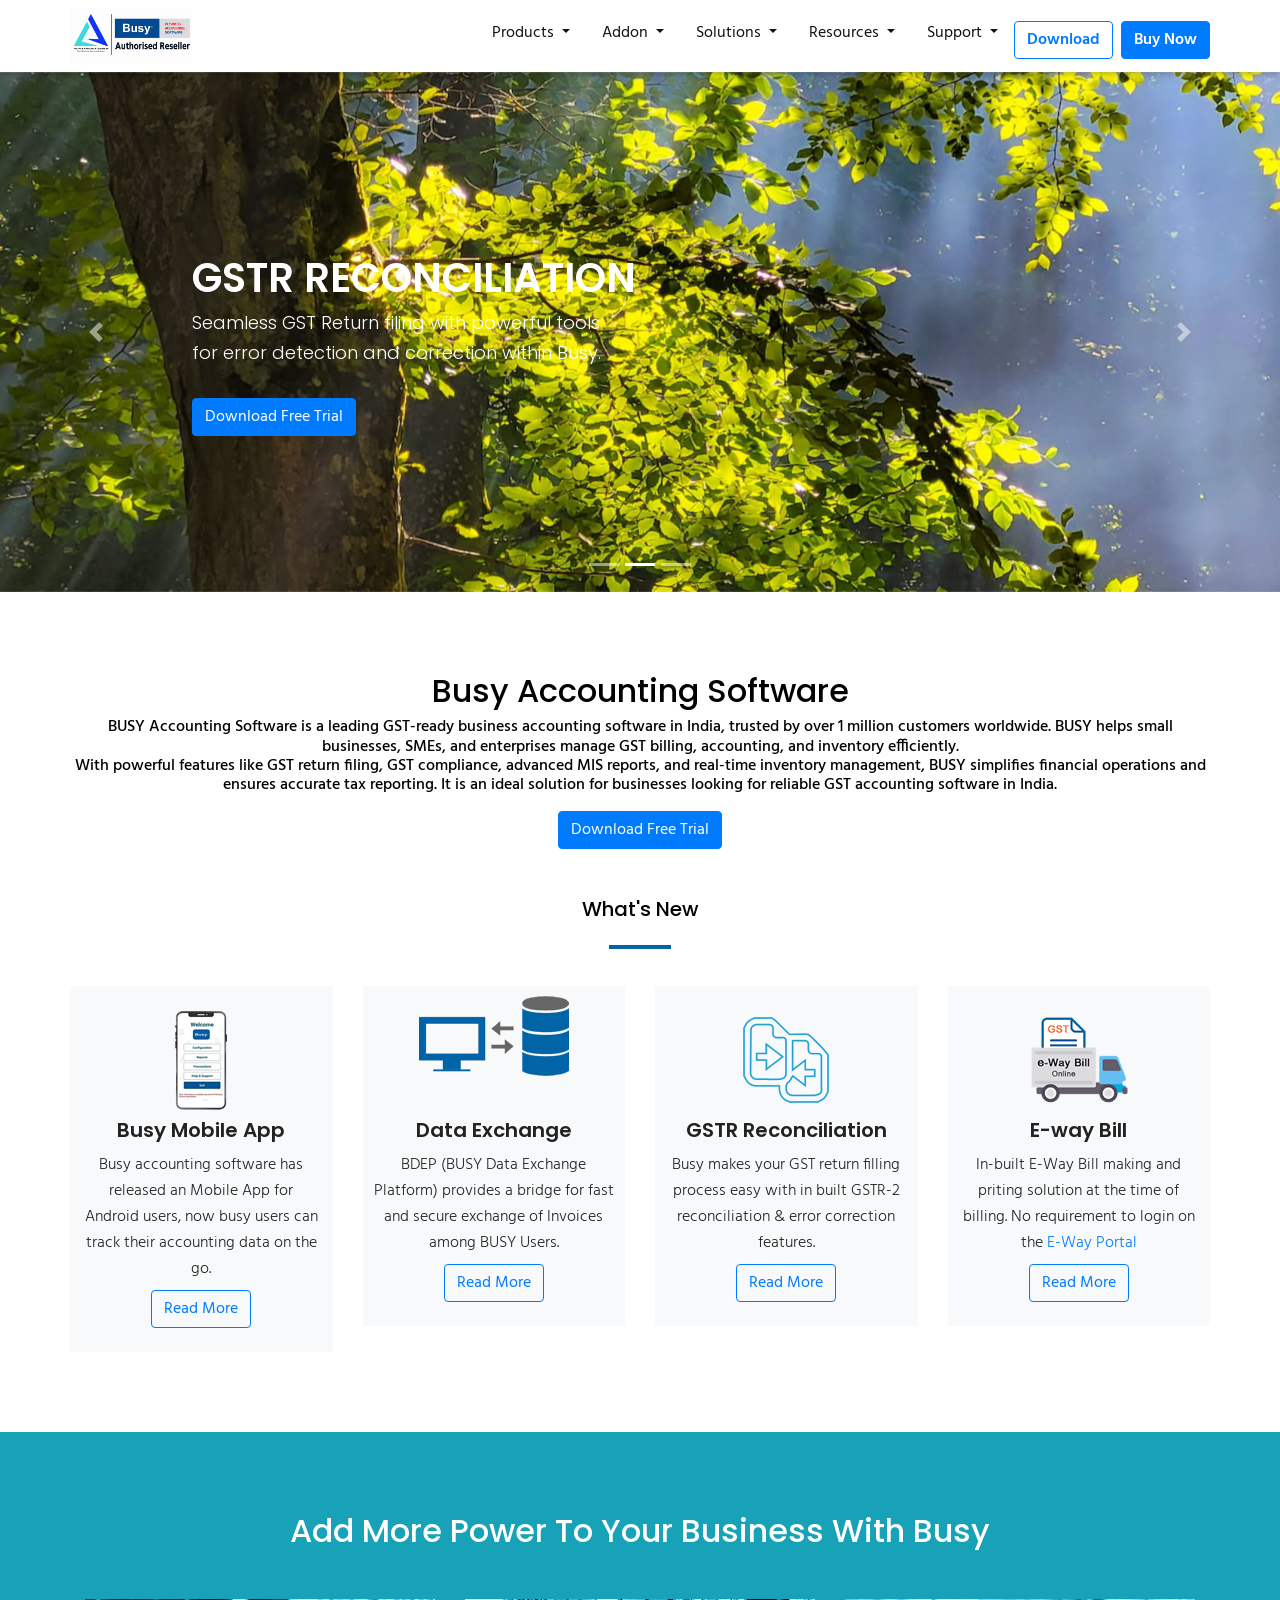
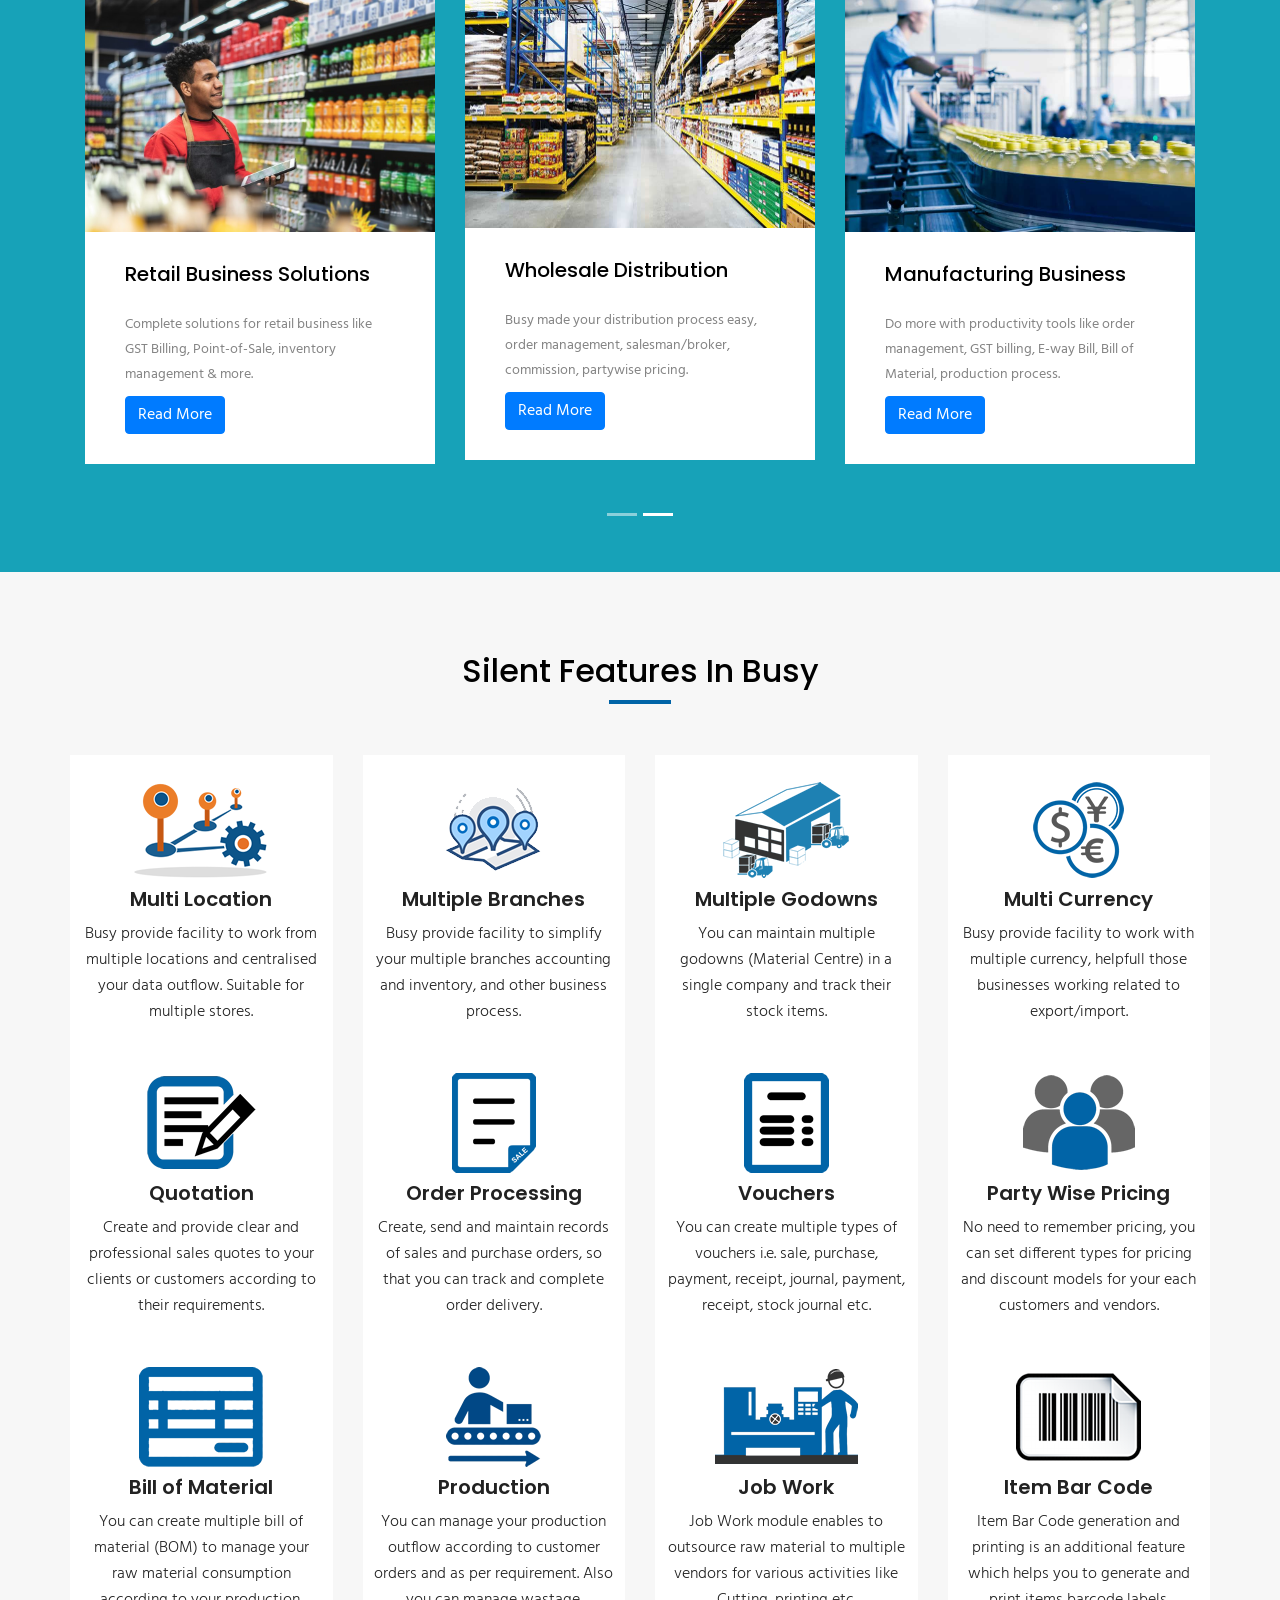
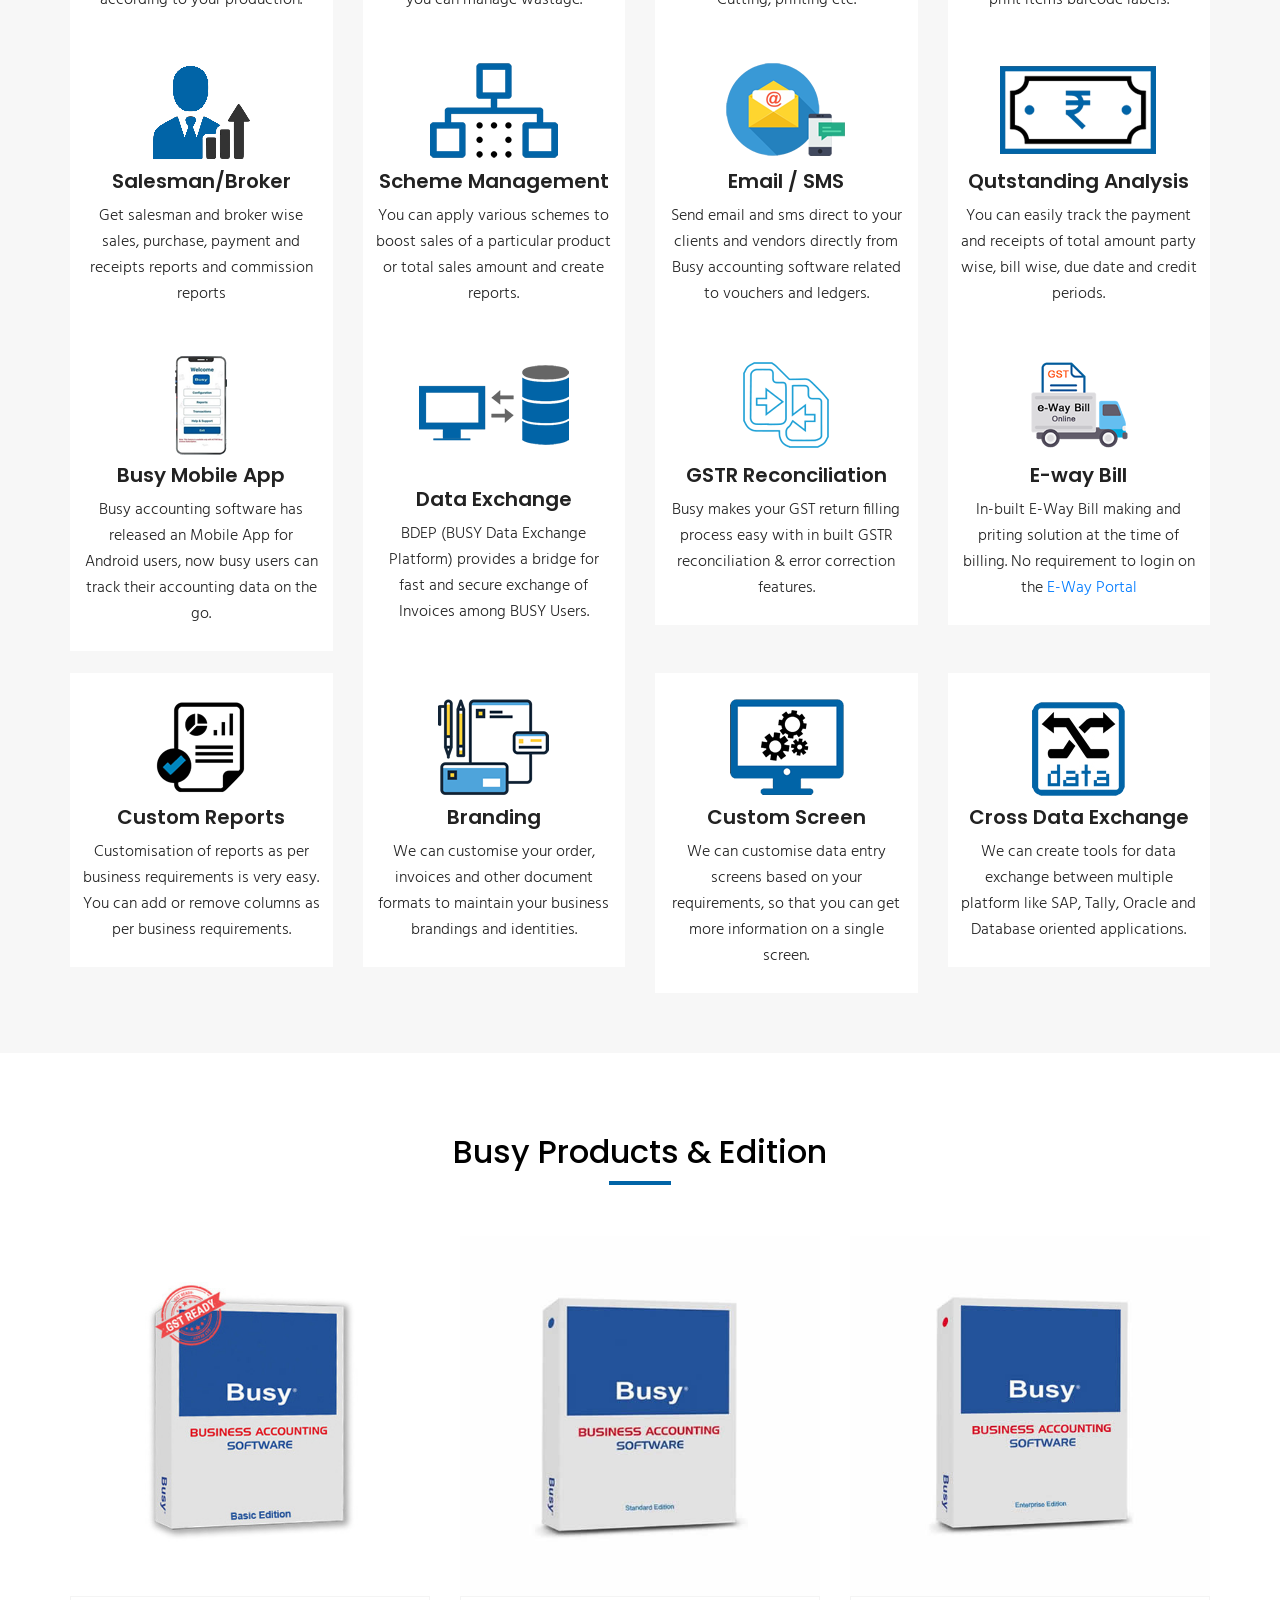
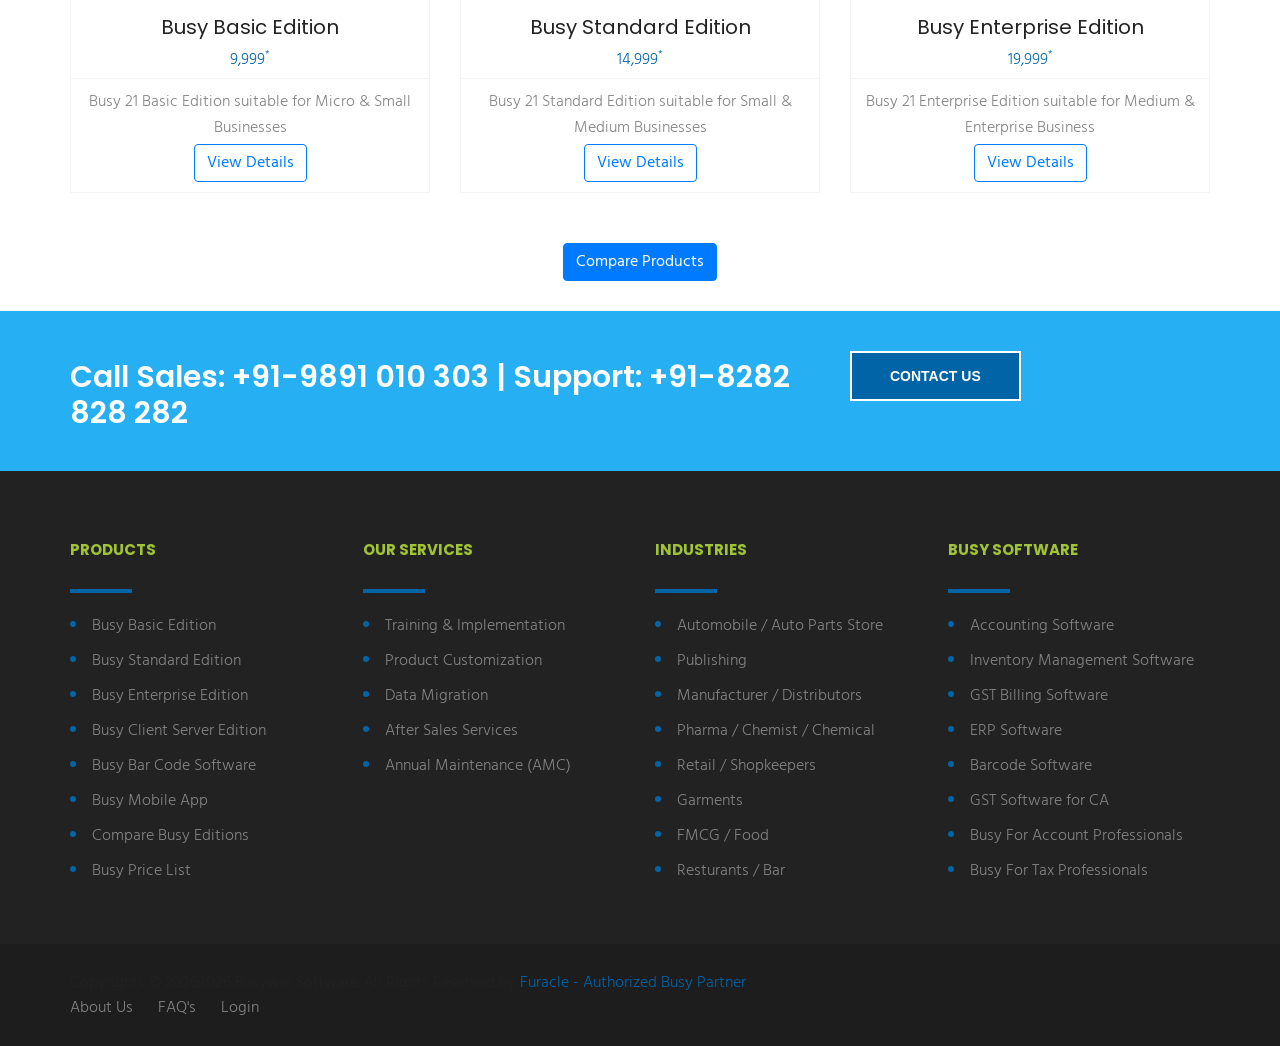
==== home/index.html @ 3c418174 "minor" ====
<!DOCTYPE html>
<html lang="en">

<head>
    <meta charset="UTF-8">
    <meta name="viewport" content="width=device-width, initial-scale=1.0">
    <title>Busy</title>

    <!--linking fonts-->
    <link rel="preconnect" href="https://fonts.googleapis.com">
    <link rel="preconnect" href="https://fonts.gstatic.com" crossorigin>   

    <!-- Linking Font Awesome Icons-->
    <link rel="stylesheet" href="https://cdnjs.cloudflare.com/ajax/libs/font-awesome/6.6.0/css/all.min.css">
    <link rel="stylesheet" href="https://cdn.jsdelivr.net/npm/swiper@11/swiper-bundle.min.css"/>
    <link rel="stylesheet" href="https://cdn.jsdelivr.net/npm/bootstrap@4.6.2/dist/css/bootstrap.min.css">
    <!--linkng google fonts-->
    <link href="https://fonts.googleapis.com/css2?family=Roboto:wght@100;300;400;500;700&display=swap" rel="stylesheet">

    <!--linking style sheets-->
    <link rel="stylesheet" href="../css/style.css">
</head>
<body>

        <form method="post" action="./" id="form1">
<div class="aspNetHidden">
<input type="hidden" name="__VIEWSTATE" id="__VIEWSTATE" value="MYlP0+OITDrJg8ChQJaXRAugjbBGzS9silI8kBnZXM/BQBdJHGLFuvBwxha3pQhw5UGJn0ptYno+PDMSIIvadQ3yM2KHb3L2mPPXqgj1XO4=">
</div>

<div class="aspNetHidden">

	<input type="hidden" name="__VIEWSTATEGENERATOR" id="__VIEWSTATEGENERATOR" value="CA0B0334">
</div>
<header>


<section class="mainmenu-areas">
    
   <nav class="navbar fixed-top navbar-expand-lg navbar-light bg-white fixed-top">
       <div class="container">
 <a class="navbar-brand" href="../home/" title="Busy Accounting Software India"><img src="../images/PRBUSYLOGO.png" alt="Busy Accounting Software"></a>
  <button class="navbar-toggler" type="button" data-toggle="collapse" data-target="#main_nav" aria-expanded="false" aria-label="Toggle navigation">
    <span class="navbar-toggler-icon"></span>
  </button>
  <div class="collapse navbar-collapse" id="main_nav">

<ul class="navbar-nav ml-auto">
	
    <li class="nav-item dropdown">
              <a class="nav-link dropdown-toggle" href="../product/busy-products/" data-toggle="dropdown" aria-haspopup="true" aria-expanded="false">
                Products
              </a>
              <ul class="dropdown-menu" aria-labelledby="navbarDropdownSolutions">
                
                 <li class="dropdown-item"><a href="../product/busy-products/" title="Busy Basic Edition">Busy Basic Edition</a></li>
                 <li class="dropdown-item"><a href="../product/busy-products/" title="Busy Standard Edition">Busy Standard Edition</a></l>
                 <li class="dropdown-item"><a href="../product/busy-products/" title="Busy Enterprise Edition">Busy Enterprise Edition</a></li>                  
                 <li class="dropdown-item"><a href="../product/busy-products/" title="Busy Client Server Edition">Busy Client Server Edition</a></li>
                 <li class="dropdown-item"><a href="../product/busy-products/" title="Compare All Editions">Compare All Editions</a></li>
                <li class="dropdown-item"><a href="../product/busy-products/" title="Busy Online on Cloud">Busy on Cloud</a></li>
              </ul>
            </li>
    <li class="nav-item dropdown">
        <a class="nav-link dropdown-toggle" href="../addon/" data-toggle="dropdown" aria-haspopup="true" aria-expanded="false">
                Addon
              </a>
        <ul class="dropdown-menu">
             <li class="dropdown-item"><a href="../Addon/Addat/" title="Aadat - Commission Agent">Aadat - Commission Agent</a></li>
                  <li class="dropdown-item"><a href="../Addon/Addat/" title="CRM Software">Customer Relationship Management</a></li>
                  <li class="dropdown-item"><a href="../Addon/Addat/" title="Customer Interaction System">Customer Interaction System</a></li>
                  <li class="dropdown-item"><a href="../Addon/Addat/" title="Customer Loyalty Program Software">Customer Loyalty Program</a></li>
                  <li class="dropdown-item"><a href="../Addon/Addat/" title="Distribution Management System">Distribution Management</a></li>
                  <li class="dropdown-item"><a href="../Addon/Addat/" title="E-commerce (Online Sellers)">E-commerce (Online Sellers)</a></li>
                  <li class="dropdown-item"><a href="../Addon/Addat/" title="Fixed Asset Management Software">Fixed Asset Management</a></li>
                  <li class="dropdown-item"><a href="../Addon/Addat/" title="Payment Collection Software">Payment Collection Software</a></li>
                  <li class="dropdown-item"><a href="../Addon/Addat/" title="Payroll Software">Payroll Management Software</a></li>
                  <li class="dropdown-item"><a href="../Addon/Addat/" title="Busy Production ERP">Production Management</a></li>
                  <li class="dropdown-item"><a href="../Addon/Addat/" title="Restaurant POS">Restaurant POS</a></li>
                  <li class="dropdown-item"><a href="../Addon/Addat/" title="WhatsApp Messaging Software">WhatsApp Messaging</a></li>
        </ul>

    </li>

    

	<li class="nav-item dropdown">
              <a class="nav-link dropdown-toggle" href="/solutions/" data-toggle="dropdown" aria-haspopup="true" aria-expanded="false">
                Solutions
              </a>
              <ul class="dropdown-menu" aria-labelledby="navbarDropdownSolutions">
                <li class="dropdown-item"><a href="../Solution Dropdown/new-business-startups/">New Business Startups</a></li>
                <li class="dropdown-item"><a href="../Solution Dropdown/small-business/">Small Business</a></li>
                <li class="dropdown-item"><a href="../Solution Dropdown/medium-sized-business/">Medium Sized Business</a></li>
                <li class="dropdown-item"><a href="../Solution Dropdown/enterprise-business/">Enterprise Business</a></li>
                <li class="dropdown-item"><a href="../Solution Dropdown/manfacturing/">Manufacturing</a></li>
                <li class="dropdown-item"><a href="../Solution Dropdown/distribution/">Distribution / Wholesale</a></li>
                <li class="dropdown-item"><a href="../Solution Dropdown/retails/">Retails</a></li>
                <li class="dropdown-item"><a href="../Solution Dropdown/service-provider/">Service Providers</a></li>
                
                
              </ul>
            </li>
            
            
            <li class="nav-item dropdown" style="display:none">
              <a class="nav-link" href="/services/" data-toggle="dropdown" aria-haspopup="true" aria-expanded="false">
                Services
              </a>
              <ul class="dropdown-menu" aria-labelledby="navbarDropdownServices">
                  <li class="dropdown-item"><a href="/">Implementation &amp; Training</a></li>
                  <li class="dropdown-item"><a href="/services/data-migration/">Data Migration</a></li>
                  <li class="dropdown-item"><a href="/services/after-sales-services/">After Sales Services</a></li>
                  <li class="dropdown-item"><a href="/services/annual-maintenance/">Annual Maintenance (AMC)</a></li>                  
                  <li class="dropdown-item"><a href="/services/busy-software-customisation/">Product Customization</a></li>
                  <li class="dropdown-item"><a href="/services/busy-data-recovery/" title="Busy Data Recovery">Busy Data Recovery</a></li>
                 
              </ul>
            </li>

            <li class="nav-item dropdown" style="display:none">
              <a class="nav-link" href="/Support/" data-toggle="dropdown" aria-haspopup="true" aria-expanded="false">
                Industry
              </a>
              <ul class="dropdown-menu" aria-labelledby="navbarDropdownSupport">
                <li class="dropdown-item"><a href="/accounting-software/accountants/">Accountants</a></li>
                <li class="dropdown-item"><a href="/accounting-software/automotive-industry/">Automobile / Auto Parts Store</a></li>
                <li class="dropdown-item"><a href="/accounting-software/publishers/">Book Publishers</a></li>
                <li class="dropdown-item"><a href="/accounting-software/garments/">Garments</a></li>
                <li class="dropdown-item"><a href="/accounting-software/restaurants-bar/">Restaurants / Bar</a></li>
                <li class="dropdown-item"><a href="/accounting-software/mobile-shop/">Mobile Shop</a></li>
                <li class="dropdown-item"><a href="/accounting-software/medical-store/">Medical Store</a></li>
                <li class="dropdown-item"><a href="/accounting-software/footwear/">Footwear</a></li>
                <li class="dropdown-item"><a href="/accounting-software/it-companies/">IT Companies</a></li>
              </ul>
            </li>
            <li class="nav-item dropdown">
              <a class="nav-link dropdown-toggle" href="/resource/" data-toggle="dropdown" aria-haspopup="true" aria-expanded="false">
                Resources
              </a>
              <ul class="dropdown-menu" aria-labelledby="navbarDropdownDownload">
                
                <li class="dropdown-item"><a href="../Resources/fAQs/">FAQ's</a></li>
                <li class="dropdown-item"><a href="../Resources/training-video/" title="Busy Training Video">Training Video's</a></li>
                <li class="dropdown-item"><a href="../Resources/knoweldge-base/">Knowledge Base</a></li>

                <li class="dropdown-item"><a href="../Resources/busy-registration/">Busy Registration</a></li>                
                <li class="dropdown-item"><a href="../Resources/product-registration-form/" target="_blank">Product Registration Form</a></li>
                <li class="dropdown-item"><a href="../Resources/customer-modification-form/" target="_blank">Customer Modification Form</a></li>
              </ul>
            </li>
            <li class="nav-item  dropdown">
              <a class="nav-link dropdown-toggle" href="/support/" data-toggle="dropdown" aria-haspopup="true" aria-expanded="false">
                Support
              </a>
              <ul class="dropdown-menu" aria-labelledby="navbarDropdownDownload">
                
                <li class="dropdown-item"><a href="../Support/busy-bls-renwewal/">Busy BLS Renewal</a></li>
                <li class="dropdown-item"><a href="../Support/software-upgrade/" title="Busy Training Video">Software Upgrade</a></li>
                <li class="dropdown-item"><a href="../Support/busy-product-registration/">Busy Product Registration</a></li>
                <li class="dropdown-item"><a href="../Support/busy-technical-support/">Busy Technical Support</a></li>

                                
                
              </ul>
            </li>           
            <li class="nav-item mr-2 mt-2"><a class="btn btn-outline-primary" href="/download/" style="font-weight:600">Download</a></li>
            <li class="nav-item mt-2"><a class="btn btn-primary" href="/buy-busy-software/" title="Buy Online" style="color:#fff;font-weight:600">Buy Now</a></li>
	        </ul>
  </div> <!-- navbar-collapse.// -->
           </div>
</nav>
</section>


<!-- Website Content Start -->

<section class="banner-section">
    <div class="container-fluid p-0">
    <div id="carouselExampleIndicators" class="carousel slide" data-ride="carousel">
        <ol class="carousel-indicators">
          <li data-target="#carouselExampleIndicators" data-slide-to="0" class=""></li>
          <li data-target="#carouselExampleIndicators" data-slide-to="1" class="active"></li>
          <li data-target="#carouselExampleIndicators" data-slide-to="2" class=""></li>
        </ol>
        <div class="carousel-inner" role="listbox">
          <!-- Slide One - Set the background image for this slide in the line below -->
          <div class="carousel-item" style="background-image: url('../images/banner2.png')">
            <div class="carousel-caption d-none d-md-block">
              <h3>Add More Power <br>To Your Business</h3>
              <p>With over 25 years of experience helping businesses <br>to find comprehensive solutions.</p>
              <a class="btn btn-primary" href="/download/busy-free-trial/">Download Free Trial</a>
            </div>
          </div>
          <!-- Slide Two - Set the background image for this slide in the line below -->
          <div class="carousel-item active" style="background-image: url('../images/banner1.png')">
            <div class="carousel-caption d-none d-md-block">
              <h3>GSTR Reconciliation</h3>
              <p>Seamless GST Return filing with powerful tools <br>for error detection and correction within Busy.</p>
              <a class="btn btn-primary" href="/download/busy-free-trial/">Download Free Trial</a>
            </div>
          </div>
          <!-- Slide Three - Set the background image for this slide in the line below -->
          <div class="carousel-item" style="background-image: url('../images/banner2.png')">
            <div class="carousel-caption d-none d-md-block">
              <h3>Seamless Data Exchange</h3>
              <p>Exchange your invoice with Busy Data Exchange Platfarm</p>
              <a class="btn btn-primary" href="/download/busy-free-trial/">Download Free Trial</a>
            </div>
          </div>
        </div>
        <a class="carousel-control-prev" href="#carouselExampleIndicators" role="button" data-slide="prev">
          <span class="carousel-control-prev-icon" aria-hidden="true"></span>
          <span class="sr-only">Previous</span>
        </a>
        <a class="carousel-control-next" href="#carouselExampleIndicators" role="button" data-slide="next">
          <span class="carousel-control-next-icon" aria-hidden="true"></span>
          <span class="sr-only">Next</span>
        </a>
      </div>
    </section>





<!--Default Section-->
    <section class="default-section">
        <div class="container">
            <div class="center mb-2">
                <h2>Busy Accounting Software</h2>
            </div>
            <h6 class="center">BUSY Accounting Software is a leading GST-ready business accounting software in India, trusted by over 1 million customers worldwide. BUSY helps small businesses, SMEs, and enterprises manage GST billing, accounting, and inventory efficiently.</h6>
            <h6 class="center">With powerful features like GST return filing, GST compliance, advanced MIS reports, and real-time inventory management, BUSY simplifies financial operations and ensures accurate tax reporting. It is an ideal solution for businesses looking for reliable GST accounting software in India.</h6>
            <div class="row clearfix mt-3">
            <div class="col-lg-12 col-md-12 col-sm-12 col-xs-12  text-center">
                <a class="btn btn-primary" href="/download/busy-free-trial/">Download Free Trial</a>
            </div>
            
        </div>
            <!--Section Title-->
            <div class="section-title center mt-5">
                <h5>What's New</h5>
            </div>
            <div class="row clearfix">
                
                <!--Column-->
                <div class="column icon-column center-icon-column col-md-3 col-sm-6 col-xs-12">
                    <div class="inner-box text-center pt-4 pb-4 pl-2 pr-2 bg-light">
                        <div><img src="../images/busy-mobile-app.png" alt="Busy Mobile App"></div>                        
                        <div class="text mt-2">
                            <h3>Busy Mobile App</h3>
                            <p>Busy accounting software has released an Mobile App for Android users, now busy users can track their accounting data on the go.</p>
                            <a href="#" class="btn btn-outline-primary mt-2">Read More</a>
                        </div>                        
                    </div>
                </div>
                
                <!--Column-->
                <div class="column icon-column center-icon-column col-md-3 col-sm-6 col-xs-12">
                    <div class="inner-box text-center bg-light">
                        <div><img src="../images/data-exchange.png" alt="Data Exchange"></div>
                        
                        <div class="text mt-2 pt-4 pb-4 pl-2 pr-2">
                            <h3>Data Exchange</h3>
                            <p>BDEP (BUSY Data Exchange Platform) provides a bridge for fast and secure exchange of Invoices among BUSY Users.</p>
                            <a href="#" class="btn btn-outline-primary mt-2">Read More</a>
                        </div>
                    </div>
                </div>
                
                <!--Column-->
                <div class="column icon-column center-icon-column col-md-3 col-sm-6 col-xs-12">
                    <div class="inner-box text-center pt-4 pb-4 pl-2 pr-2 bg-light">
                        <div><img src="../images/gstr-Reconciliation-Icon.png" alt="GSTR 2 Reconciliation"></div>
                        
                        <div class="text mt-2">
                            <h3>GSTR Reconciliation</h3>
                            <p>Busy makes your GST return filling process easy with in built GSTR-2 reconciliation &amp; error correction features.</p>
                            <a href="#" class="btn btn-outline-primary mt-2">Read More</a>
                        </div>
                    </div>
                </div>
                
                <!--Column-->
                <div class="column icon-column center-icon-column col-md-3 col-sm-6 col-xs-12">
                    <div class="inner-box text-center pt-4 pb-4 pl-2 pr-2 bg-light">
                        <div><img src="../images/eway-bill.png" alt="E Way Bill"></div>                        
                        <div class="text mt-2">
                            <h3>E-way Bill</h3>
                            <p>In-built E-Way Bill making and priting solution at the time of billing. No requirement to login on the <a href="https://ewaybillgst.gov.in/" title="Eway Bill" target="_blank">E-Way Portal</a></p>
                            <a href="#" class="btn btn-outline-primary mt-2">Read More</a>
                        </div>
                    </div>
                </div>
                
            </div>
            
        </div>
        
    </section>

   

 <section class="featured-section bg-primary bg-info">
    <div id="ServicesCarousel" class="container carousel slide" data-ride="carousel">
        <div class="center">
            <h2 class="text-white mb-5">Add More Power To Your Business With Busy</h2>
        </div>
         <div class="carousel-inner" role="listbox">
             
             <div class="carousel-item mb-5">
                    <!--Small Business Solutions-->
                <div class="services-block-two col-md-4 col-sm-6 col-xs-12 pull-left">
                    <div class="image-box">
                        <img src="../images/small-business.jpg">
                    </div>
                    <div class="inner-box">
                        <div class="content">
                            <h5>Small Business Solutions</h5>
                            <div class="text mb-2">Multi Currency Financia Accounting System to help organizations in export to do business in multi currency.</div>
                            <a class="btn btn-primary" href="/solutions/small-business/">Read More</a>
                        </div>
                    </div>
                </div>
                
                <!--Medium Sized Business Solutions-->
                <div class="services-block-two col-md-4 col-sm-6 col-xs-12 pull-left">
                    <div class="image-box">
                        <img src="../images/medium-business.jpg">
                    </div>
                    <div class="inner-box">
                        <div class="content">
                            <h5>Medium Sized Business</h5>
                            <div class="text mb-2">Businesses can managed centerilized invertory with our easy to use inventory management system.</div>
                            <a class="btn btn-primary" href="/solutions/medium-sized-business/">Read More</a>
                        </div>
                    </div>
                </div>
                
                <!--Enterprise Business Solutions-->
                <div class="services-block-two col-md-4 col-sm-6 col-xs-12 pull-left">
                    <div class="image-box">
                        <img src="../images/Enterprise-Business-Solutions.jpg">
                    </div>
                    <div class="inner-box">
                        <div class="content">
                            <h5>Enterprise Solutions</h5>
                            <div class="text mb-2">Fully User-configurable Invoicing, Documents, Letters and Reports to give you fully branded documents and reports.</div>
                            <a class="btn btn-primary" href="/solutions/enterprise-software-solutions/">Read More</a>
                        </div>
                    </div>
                </div>
                
                </div>

             <div class="carousel-item mb-5 active">
                 <!--Retail Business Solutions-->
                <div class="services-block-two col-md-4 col-sm-6 col-xs-12 pull-left">
                    <div class="image-box">
                        <img src="../images/retail-business.jpg">
                    </div>
                    <div class="inner-box">
                        <div class="content">
                            <h5>Retail Business Solutions</h5>
                            <div class="text mb-2">Complete solutions for retail business like GST Billing, Point-of-Sale, inventory management &amp; more.</div>
                            <a class="btn btn-primary" href="/solutions/retail-business-software/">Read More</a>
                        </div>
                    </div>
                </div>
                
                <!--Distribution Business Solutions-->
                <div class="services-block-two col-md-4 col-sm-6 col-xs-12 pull-left">
                    <div class="image-box">
                        <img src="../images/wholesale-distribution-business.jpg">
                    </div>
                    <div class="inner-box">
                        <div class="content">
                            <h5>Wholesale Distribution</h5>
                            <div class="text mb-2">Busy made your distribution process easy, order management, salesman/broker, commission, partywise pricing.</div>
                            <a class="btn btn-primary" href="/solutions/distribution-business-software/">Read More</a>
                        </div>
                    </div>
                </div>
                
                <!--Manufacturing Business Solutions-->
                <div class="services-block-two col-md-4 col-sm-6 col-xs-12 pull-left">
                    <div class="image-box">
                        <img src="../images/manufacturing-business.jpg">
                    </div>
                    <div class="inner-box">
                        <div class="content">
                            <h5>Manufacturing Business</h5>
                            <div class="text mb-2">Do more with productivity tools like order management, GST billing, E-way Bill, Bill of Material, production process.</div>
                            <a class="btn btn-primary" href="/solutions/manufacturing-software-solutions/">Read More</a>
                        </div>
                    </div>
                </div>                                                                         
                </div>
                                                                                 
           <div class="clearfix"></div>
    	
        <!-- Indicators -->
                  <ol class="carousel-indicators mt-5">
                    <li data-target="#ServicesCarousel" data-slide-to="0" class=""></li>
                    <li data-target="#ServicesCarousel" data-slide-to="1" class="active"></li>
                    
                  </ol> 
    </div>
</div>
</section>

 <!--Services Section-->
    <section class="services-section">
        <div class="container">
            <div class="section-title center">
                <h2>Silent Features in Busy</h2>
            </div>
            
            <div class="row clearfix">
                

                <!--Column-->
                <div class="column icon-column center-icon-column col-md-3 col-sm-6 col-xs-12">
                    <div class="inner-box text-center pt-4 pb-4 pl-2 pr-2 bg-white">
                        <div><img src="../images/manage-multiple-locations.png" alt="Multiple Location"></div>                        
                        <div class="text mt-2">
                            <h3>Multi Location</h3>
                            <p>Busy provide facility to work from multiple locations and centralised your data outflow. Suitable for multiple stores.</p>
                        </div>
                    </div>
                </div>

                <!--Column-->
                <div class="column icon-column center-icon-column col-md-3 col-sm-6 col-xs-12">
                    <div class="inner-box text-center pt-4 pb-4 pl-2 pr-2 bg-white">
                        <div><img src="../images/multiple-locations.png" alt="Multiple Branches"></div>                        
                        <div class="text mt-2">
                            <h3>Multiple Branches</h3>
                            <p>Busy provide facility to simplify your multiple branches accounting and inventory, and other business process.</p>
                        </div>
                    </div>
                </div>

                <!--Column-->
                <div class="column icon-column center-icon-column col-md-3 col-sm-6 col-xs-12">
                    <div class="inner-box text-center pt-4 pb-4 pl-2 pr-2 bg-white">
                        <div><img src="../images/godown.png" alt="Multiple Godowns"></div>                        
                        <div class="text mt-2">
                            <h3>Multiple Godowns</h3>
                            <p>You can maintain multiple godowns (Material Centre) in a single company and track their stock items.</p>
                        </div>
                    </div>
                </div>

                <!--Column-->
                <div class="column icon-column center-icon-column col-md-3 col-sm-6 col-xs-12">
                    <div class="inner-box text-center pt-4 pb-4 pl-2 pr-2 bg-white">
                        <div><img src="../images/multi-currency.png" alt="Multiple Currency"></div>                        
                        <div class="text mt-2">
                            <h3>Multi Currency</h3>
                            <p>Busy provide facility to work with multiple currency, helpfull those businesses working related to export/import.</p>
                        </div>
                    </div>
                </div>

                <!--Column-->
                <div class="column icon-column center-icon-column col-md-3 col-sm-6 col-xs-12">
                    <div class="inner-box text-center pt-4 pb-4 pl-2 pr-2 bg-white">
                        <div><img src="../images/quote-icon.png" alt="Sales Quote"></div>                        
                        <div class="text mt-2">
                            <h3>Quotation</h3>
                            <p>Create and provide clear and professional sales quotes to your clients or customers according to their requirements.</p>
                        </div>
                    </div>
                </div>

                <!--Column-->
                <div class="column icon-column center-icon-column col-md-3 col-sm-6 col-xs-12">
                    <div class="inner-box text-center pt-4 pb-4 pl-2 pr-2 bg-white">
                        <div><img src="../images/order-icon.png" alt="Sales / Purchase Order"></div>                        
                        <div class="text mt-2">
                            <h3>Order Processing</h3>
                            <p>Create, send and maintain records of sales and purchase orders, so that you can track and complete order delivery.</p>
                        </div>
                    </div>
                </div>

                <!--Column-->
                <div class="column icon-column center-icon-column col-md-3 col-sm-6 col-xs-12">
                    <div class="inner-box text-center pt-4 pb-4 pl-2 pr-2 bg-white">
                        <div><img src="../images/Bill-icon.png" alt="Vouchers"></div>                        
                        <div class="text mt-2">
                            <h3>Vouchers</h3>
                            <p>You can create multiple types of vouchers i.e. sale, purchase, payment, receipt, journal, payment, receipt, stock journal etc.</p>
                        </div>
                    </div>
                </div>

                <!--Column-->
                <div class="column icon-column center-icon-column col-md-3 col-sm-6 col-xs-12">
                    <div class="inner-box text-center pt-4 pb-4 pl-2 pr-2 bg-white">
                        <div><img src="../images/party-wise-pricing.png" alt="Party Wise Pricing"></div>                        
                        <div class="text mt-2">
                            <h3>Party Wise Pricing</h3>
                            <p>No need to remember pricing, you can set different types for pricing and discount models for your each customers and vendors.</p>
                        </div>                        
                    </div>
                </div>

                <!--Column-->
                <div class="column icon-column center-icon-column col-md-3 col-sm-6 col-xs-12">
                    <div class="inner-box text-center pt-4 pb-4 pl-2 pr-2 bg-white">
                        <div><img src="../images/BOM.png" alt="Bill of Material"></div>                        
                        <div class="text mt-2">
                            <h3>Bill of Material</h3>
                            <p>You can create multiple bill of material (BOM) to manage your raw material consumption according to your production.</p>
                        </div>
                    </div>
                </div>

                <!--Column-->
                <div class="column icon-column center-icon-column col-md-3 col-sm-6 col-xs-12">
                    <div class="inner-box text-center pt-4 pb-4 pl-2 pr-2 bg-white">
                        <div><img src="/images/production-icon.png" alt="Production"></div>                        
                        <div class="text mt-2">
                            <h3>Production</h3>
                            <p>You can manage your production outflow according to customer orders and as per requirement. Also you can manage wastage.</p>
                        </div>
                    </div>
                </div>

                <!--Column-->
                <div class="column icon-column center-icon-column col-md-3 col-sm-6 col-xs-12">
                    <div class="inner-box text-center pt-4 pb-4 pl-2 pr-2 bg-white">
                        <div><img src="../images/job-work-icon.png" alt="Job Work Icon"></div>                        
                        <div class="text mt-2">
                            <h3>Job Work</h3>
                            <p>Job Work module enables to outsource raw material to multiple vendors for various activities like Cutting, printing etc.</p>
                        </div>                        
                    </div>
                </div>

                 <!--Column-->
                <div class="column icon-column center-icon-column col-md-3 col-sm-6 col-xs-12">
                    <div class="inner-box text-center pt-4 pb-4 pl-2 pr-2 bg-white">
                        <div><img src="../images/barcode-icon.png" alt="Barcode"></div>                        
                        <div class="text mt-2">
                            <h3>Item Bar Code</h3>
                            <p>Item Bar Code generation and printing is an additional feature which helps you to generate and print items barcode labels.</p>
                        </div>
                    </div>
                </div>

                <!--Column-->
                <div class="column icon-column center-icon-column col-md-3 col-sm-6 col-xs-12">
                    <div class="inner-box text-center pt-4 pb-4 pl-2 pr-2 bg-white">
                        <div><img src="../images/salesman-icon.png" alt="Salesman Wise Reports"></div>                        
                        <div class="text mt-2">
                            <h3>Salesman/Broker</h3>
                            <p>Get salesman and broker wise sales, purchase, payment and receipts reports and commission reports</p>
                        </div>
                    </div>
                </div>

                <!--Column-->
                <div class="column icon-column center-icon-column col-md-3 col-sm-6 col-xs-12">
                    <div class="inner-box text-center pt-4 pb-4 pl-2 pr-2 bg-white">
                        <div><img src="../images/scheme.png" alt="Scheme"></div>                        
                        <div class="text mt-2">
                            <h3>Scheme Management</h3>
                            <p>You can apply various schemes to boost sales of a particular product or total sales amount and create reports.</p>
                        </div>
                    </div>
                </div>

                <!--Column-->
                <div class="column icon-column center-icon-column col-md-3 col-sm-6 col-xs-12">
                    <div class="inner-box text-center pt-4 pb-4 pl-2 pr-2 bg-white">
                        <div><img src="../images/email-sms-icon.png" alt="Email and SMS"></div>                        
                        <div class="text mt-2">
                            <h3>Email / SMS</h3>
                            <p>Send email and sms direct to your clients and vendors directly from Busy accounting software related to vouchers and ledgers.</p>
                        </div>
                    </div>
                </div>

                <!--Column-->
                <div class="column icon-column center-icon-column col-md-3 col-sm-6 col-xs-12">
                    <div class="inner-box text-center pt-4 pb-4 pl-2 pr-2 bg-white">
                        <div><img src="../images/payment-icon.png" alt="Payment / Receipt"></div>                        
                        <div class="text mt-2">
                            <h3>Qutstanding Analysis</h3>
                            <p>You can easily track the payment and receipts of total amount party wise, bill wise, due date and credit periods.</p>
                        </div>
                    </div>
                </div>

                <!--Column-->
                <div class="column icon-column center-icon-column col-md-3 col-sm-6 col-xs-12">
                    <div class="inner-box text-center pt-4 pb-4 pl-2 pr-2 bg-white">
                        <div><img src="../images/busy-mobile-app.png" alt="Busy Mobile App"></div>                        
                        <div class="text mt-2">
                            <h3>Busy Mobile App</h3>
                            <p>Busy accounting software has released an Mobile App for Android users, now busy users can track their accounting data on the go.</p>
                        </div>                        
                    </div>
                </div>
                
                <!--Column-->
                <div class="column icon-column center-icon-column col-md-3 col-sm-6 col-xs-12">
                    <div class="inner-box text-center pt-4 pb-4 pl-2 pr-2 bg-white">
                        <div><img src="../images/data-exchange.png" alt="Data Exchange"></div>
                        <div class="text mt-2 pt-4 pb-4 pl-2 pr-2">
                            <h3>Data Exchange</h3>
                            <p>BDEP (BUSY Data Exchange Platform) provides a bridge for fast and secure exchange of Invoices among BUSY Users.</p>
                        </div>
                    </div>
                </div>
                
                <!--Column-->
                <div class="column icon-column center-icon-column col-md-3 col-sm-6 col-xs-12">
                    <div class="inner-box text-center pt-4 pb-4 pl-2 pr-2 bg-white">
                        <div><img src="../images/gstr-Reconciliation-Icon.png" alt="GSTR 2 Reconciliation"></div>
                        <div class="text mt-2">
                            <h3>GSTR Reconciliation</h3>
                            <p>Busy makes your GST return filling process easy with in built GSTR reconciliation &amp; error correction features.</p>
                        </div>
                    </div>
                </div>
                
                <!--Column-->
                <div class="column icon-column center-icon-column col-md-3 col-sm-6 col-xs-12">
                    <div class="inner-box text-center pt-4 pb-4 pl-2 pr-2 bg-white">
                        <div><img src="../images/eway-bill.png" alt="E Way Bill"></div>                        
                        <div class="text mt-2">
                            <h3>E-way Bill</h3>
                            <p>In-built E-Way Bill making and priting solution at the time of billing. No requirement to login on the <a href="https://ewaybillgst.gov.in/" title="Eway Bill" target="_blank">E-Way Portal</a></p>
                        </div>
                    </div>
                </div>

                <!--Column-->
                <div class="column icon-column center-icon-column col-md-3 col-sm-6 col-xs-12">
                    <div class="inner-box text-center pt-4 pb-4 pl-2 pr-2 bg-white">
                        <div><img src="../images/custom-report.png" alt="Custom Reports"></div>                        
                        <div class="text mt-2">
                            <h3>Custom Reports</h3>
                            <p>Customisation of reports as per business requirements is very easy. You can add or remove columns as per business requirements.</p>
                        </div>                        
                    </div>
                </div>

                <!--Column-->
                <div class="column icon-column center-icon-column col-md-3 col-sm-6 col-xs-12">
                    <div class="inner-box text-center pt-4 pb-4 pl-2 pr-2 bg-white">
                        <div><img src="../images/branding.png" alt="Branding"></div>                        
                        <div class="text mt-2">
                            <h3>Branding</h3>
                            <p>We can customise your order, invoices and other document formats to maintain your business brandings and identities.</p>
                        </div>                        
                    </div>
                </div>

                <!--Column-->
                <div class="column icon-column center-icon-column col-md-3 col-sm-6 col-xs-12">
                    <div class="inner-box text-center pt-4 pb-4 pl-2 pr-2 bg-white">
                        <div><img src="../images/screen.png" alt="Custom Development"></div>                        
                        <div class="text mt-2">
                            <h3>Custom Screen</h3>
                            <p>We can customise data entry screens based on  your requirements, so that you can get more information on a single screen.</p>
                        </div>                        
                    </div>
                </div>

                <!--Column-->
                <div class="column icon-column center-icon-column col-md-3 col-sm-6 col-xs-12">
                    <div class="inner-box text-center pt-4 pb-4 pl-2 pr-2 bg-white">
                        <div><img src="../images/data-exchange-other-software.png" alt="Data Exchange"></div>                        
                        <div class="text mt-2">
                            <h3>Cross Data Exchange</h3>
                            <p>We can create tools for data exchange between multiple platform like SAP, Tally, Oracle and Database oriented applications.</p>
                        </div>                        
                    </div>
                </div>

                
                
            </div>  
            
        </div>
    </section>    


<section class="our-team">
    <div class="container">
        <!--Title-->
        <div class="section-title center">
            <h2>Busy Products &amp; Edition</h2>
        </div>
        <div class="row clearfix">
            <article class="col-md-4 col-sm-6 col-xs-12">
                <div class="item center">
                    <div class="img-box">
                        <a href="/products/busy-accounting-software-basic-edition/"><img src="../images/busy-accounting-basic-edition.jpg" alt="Busy Accounting Software Basic Edition"></a>
                    </div>
                    <div class="content center">
                        <div class="author">
                            <a href="/products/busy-accounting-software-basic-edition/"><h4>Busy Basic Edition</h4></a>
                            <p>9,999<sup>*</sup></p>
                            <div class="text">
                                <p>Busy 21 Basic Edition suitable for Micro &amp; Small Businesses</p>
                                <a href="/products/busy-accounting-software-basic-edition/" class="btn btn-outline-primary">View Details</a>
                            </div>
                        </div>
                    </div>
                </div>
            </article>
            <article class="col-md-4 col-sm-6 col-xs-12">
                <div class="item center">
                    <div class="img-box">
                        <a href="/products/busy-accounting-software-standard-edition/"><img src="../images/busy-standard-edition.jpg" alt="Busy Accounting Software Standard Edition"></a>
                    </div>
                    <div class="content center">
                        <div class="author">
                            <a href="/products/busy-accounting-software-standard-edition/"><h4>Busy Standard Edition</h4></a>
                            <p>14,999<sup>*</sup></p>
                            <div class="text">
                                <p>Busy 21 Standard Edition suitable for Small &amp; Medium Businesses</p>
                                <a href="/products/busy-accounting-software-standard-edition/" class="btn btn-outline-primary">View Details</a>
                            </div>
                        </div>
                    </div>
                </div>
            </article> 
            <article class="col-md-4 col-sm-6 col-xs-12">
                <div class="item center">
                    <div class="img-box">
                        <a href="/products/busy-accounting-software-enterprise-edition/"><img src="../images/busy-enterprise-edition.jpeg" alt="Busy Accounting Software Enterprise Edition"></a>
                    </div>
                    <div class="content center">
                        <div class="author">
                            <a href="/products/busy-accounting-software-enterprise-edition/"><h4>Busy Enterprise Edition</h4></a>
                            <p>19,999<sup>*</sup></p>
                            <div class="text">
                                <p>Busy 21 Enterprise Edition suitable for Medium &amp; Enterprise Business</p>
                                <a href="/products/busy-accounting-software-enterprise-edition/" class="btn btn-outline-primary">View Details</a>
                            </div>
                        </div>
                    </div>
                </div>
            </article>
             
        </div>
         <div class="row clearfix">
            <div class="col-lg-12 col-md-12 col-sm-12 col-xs-12  text-center">
                <a class="btn btn-primary" href="/products/busy-software-comparision/">Compare Products</a>
            </div>
            
        </div>
    </div>
</section>





<!-- Website Content End -->
<!--Purchase Box-->
<section class="purchase-section" style="background-image:url(images/background/5.jpg);">
    <div class="container">
        <div class="row clearfix">
            <div class="column col-md-8 col-sm-12 col-xs-12">
                <h2>Call Sales: +91-9891 010 303 | Support: +91-8282 828 282</h2>
            </div>
            <div class="btn-column col-md-4 col-sm-12 col-xs-12">
                <a href="/contact/" class="thm-btn style-2">Contact Us</a>
            </div>
        </div>
    </div>
</section>
<!--End Purchase Box-->
<footer class="main-footer">
    
    <!--Widgets Section-->
    <div class="widgets-section">
        <div class="container">
            <div class="row">
                <!--Big Column-->
                <div class="big-column col-md-6 col-sm-12 col-xs-12">
                    <div class="row clearfix">
                        
                        <!--Footer Column-->
                        <div class="footer-column col-md-6 col-sm-6 col-xs-12">
                            <div class="footer-widget links-widget">
                                <div class="section-title">
                                    <h3>Products</h3>
                                </div>
                                <div class="widget-content">
                                    <ul class="list">
                                        <li><a href="/products/busy-accounting-software-basic-edition/" title="Busy Accounting Software Basic Edition">Busy Basic Edition</a></li>
                                        <li><a href="/products/busy-accounting-software-standard-edition/" title="Busy Accounting Software Standard Edition">Busy Standard Edition</a></li>
                                        <li><a href="/products/busy-accounting-software-enterprise-edition/" title="Busy Accounting Software Enterprise Edition">Busy Enterprise Edition</a></li>
                                        <li><a href="/products/busy-client-server-edition/" title="Busy Accounting Software for Multiple Location">Busy Client Server Edition</a></li>                                        
                                        <li><a href="/products/barcode-printing-software/" title="Busy Barcode Software">Busy Bar Code Software</a></li>
                                        <li><a href="/products/busy-mobile-app/" title="Busy Mobile App">Busy Mobile App</a></li>
                                        <li><a href="/products/busy-software-comparision/" title="Compare Busy Edition">Compare Busy Editions</a></li>
                                        <li><a href="/products/busy-software-price-list/" title="Busy Software Price List">Busy Price List</a></li>
                                    </ul>
                                </div>
                            </div>
                        </div>
                        
                       <!--Footer Column-->
                        <div class="footer-column col-md-6 col-sm-6 col-xs-12">
                            <div class="footer-widget links-widget">
                                <div class="section-title">
                                    <h3>Our Services</h3>
                                </div>
                                <div class="widget-content">
                                    <ul class="list">
                                        <li><a href="/services/busy-product-implementation/">Training &amp; Implementation</a></li>
                                        <li><a href="/services/busy-software-customisation/">Product Customization</a></li>                                    
                                        <li><a href="/services/data-migration/">Data Migration</a></li>
                                        <li><a href="/services/after-sales-services/">After Sales Services</a></li>
                                        <li><a href="/services/annual-maintenance/">Annual Maintenance (AMC)</a></li>
                                    </ul>
                                </div>
                            </div>
                        </div>

                    </div>
                </div>
                
                <!--Big Column-->
                <div class="big-column col-md-6 col-sm-12 col-xs-12">
                    <div class="row clearfix">

                        <!--Footer Column-->
                        <div class="footer-column col-md-6 col-sm-6 col-xs-12">
                            <div class="footer-widget links-widget">
                                <div class="section-title">
                                    <h3>Industries</h3>
                                </div>
                                <div class="widget-content">
                                    <ul class="list">
                                        <li><a href="/accounting-software/automotive-industry/">Automobile / Auto Parts Store</a></li>
                                        <li><a href="/accounting-software/">Publishing</a></li>
                                        <li><a href="#">Manufacturer / Distributors</a></li>
                                        <li><a href="#">Pharma / Chemist / Chemical</a></li>
                                        <li><a href="#">Retail / Shopkeepers</a></li>
                                        <li><a href="#">Garments </a></li>
                                        <li><a href="#">FMCG / Food</a></li>
                                        <li><a href="#">Resturants / Bar</a></li>
                                    </ul>
                                </div>
                            </div>
                        </div>
                        
                         <!--Footer Column-->
                        <div class="footer-column col-md-6 col-sm-6 col-xs-12">
                            <div class="footer-widget links-widget">
                                <div class="section-title">
                                    <h3>Busy Software</h3>
                                </div>
                                <div class="widget-content">
                                    <ul class="list">
                                        <li><a href="#">Accounting Software</a></li>
                                        <li><a href="#">Inventory Management Software</a></li>
                                        <li><a href="#">GST Billing Software</a></li>
                                        <li><a href="/contact/">ERP Software</a></li>
                                        <li><a href="#">Barcode Software</a></li>
                                        <li><a href="#">GST Software for CA</a></li>
                                        <li><a href="#">Busy For Account Professionals</a></li>
                                        <li><a href="#">Busy For Tax Professionals</a></li>
                                    </ul>
                                </div>
                            </div>
                        </div>
                        
                        
                    </div>
                </div>
                
             </div>


            
         </div>
     </div>
     
     <!--Footer Bottom-->
     <section class="footer-bottom">
        <div class="container">
            <div class="pull-left copy-text">
                <p>Copyrights © <script>document.write(new Date().getFullYear())</script>2026 Busywin Software. All Rights Reserved by <a href="http://www.furacle.com/" target="_blank"> Furacle - Authorized Busy Partner</a></p>
                
            </div><!-- /.pull-right -->
            <div class="pull-right get-text">
                <ul>
                    <li><a href="#">About Us</a></li>
                    <li><a href="#">FAQ's</a></li>
                    <li><a href="#"> Login</a></li>
                </ul>
            </div><!-- /.pull-left -->
        </div><!-- /.container -->
    </section>
     
</footer>

<!-- Scroll Top Button -->
	<button class="scroll-top tran3s color2_bg">
		<span class="fa fa-angle-up"></span>
	</button>
	<!-- pre loader  -->
	<!--<div class="preloader"></div>-->


	<!-- jQuery js -->
	<script src="https://code.jquery.com/jquery-2.2.4.min.js" integrity="sha256-BbhdlvQf/xTY9gja0Dq3HiwQF8LaCRTXxZKRutelT44=" crossorigin="anonymous"></script>


	<!-- bootstrap js -->
    <script src="https://cdn.jsdelivr.net/npm/bootstrap@4.6.2/dist/js/bootstrap.bundle.min.js"></script>
    <script src="script.js"></script>

	<!-- jQuery ui js -->
	<script src="/js/jquery-ui.js"></script>
	<!-- owl carousel js -->
	<script src="/js/owl.carousel.min.js"></script>
	<!-- jQuery validation -->
	<script src="/js/jquery.validate.min.js"></script>
	
	<!-- mixit up -->
	<script src="/js/wow.js"></script>
	<script src="/js/jquery.mixitup.min.js"></script>
	<script src="/js/jquery.fitvids.js"></script>
    <!--<script src="/js/bootstrap-select.min.js"></script>
	<script src="/js/menuzord.js"></script>-->

	<!-- revolution slider js -->
	<!--<script src="/assets/revolution/js/jquery.themepunch.tools.min.js"></script>
	<script src="/assets/revolution/js/jquery.themepunch.revolution.min.js"></script>
	<script src="/assets/revolution/js/extensions/revolution.extension.actions.min.js"></script>
	<script src="/assets/revolution/js/extensions/revolution.extension.carousel.min.js"></script>
	<script src="/assets/revolution/js/extensions/revolution.extension.kenburn.min.js"></script>
	<script src="/assets/revolution/js/extensions/revolution.extension.layeranimation.min.js"></script>
	<script src="/assets/revolution/js/extensions/revolution.extension.migration.min.js"></script>
	<script src="/assets/revolution/js/extensions/revolution.extension.navigation.min.js"></script>
	<script src="/assets/revolution/js/extensions/revolution.extension.parallax.min.js"></script>
	<script src="/assets/revolution/js/extensions/revolution.extension.slideanims.min.js"></script>
	<script src="/assets/revolution/js/extensions/revolution.extension.video.min.js"></script>
        -->
	<!-- fancy box -->
   <script type="text/javascript">
/// some script

// jquery ready start
$(document).ready(function() {
	// jQuery code

	//////////////////////// Prevent closing from click inside dropdown
    $(document).on('click', '.dropdown-menu', function (e) {
      e.stopPropagation();
    });
	
}); // jquery end
</script>
	<script src="/js/jquery.fancybox.pack.js"></script>
	<script src="/js/jquery.polyglot.language.switcher.js"></script>
	<script src="/js/nouislider.js"></script>
	<!--<script src="/js/jquery.bootstrap-touchspin.js"></script>-->
	<script src="/js/SmoothScroll.js"></script>
    <script src="/js/isotope.js"></script>
	<script src="/js/jquery.appear.js"></script>
	
	<script src="/js/jquery.flexslider.js"></script>
	<script src="/js/imagezoom.js"></script>	
	
	<script src="/js/custom.js"></script>
        <script type="application/ld+json">
        {
  "@context": "https://schema.org",
  "@type": "Organization",
  "url": "http://www.busywinsoftware.com",
  "name": "Busy Accounting Software",
  "logo": "http://www.busywinsoftware.com/images/busy-logo.png",
  "description": "BUSY is an integrated business accounting software for Micro, Small and Medium Businesses. BUSY is one of the leading GST ready accounting softwares in India with over 1 Million customers worldwide.",
  "contactPoint": [
    { "@type": "ContactPoint",
      "telephone": "+91-9891010303",
      "contactType": "customer service"
    }
  ],
  "sameAs": "https://www.facebook.com/BusyAccountingSoftwareIndia/"
}
            //  Prevent closing from click inside dropdown
$(document).on('click', '.dropdown-menu', function (e) {
  e.stopPropagation();
});
</script>

        


    </form>


</body>
</body>
</html>
---- css/style.css ----
@import url('https://fonts.googleapis.com/css?family=Poppins:400,500,600,700');
@import url('https://fonts.googleapis.com/css?family=Hind:300,400,500,600,700');

/*@import url(../assets/bootstrap/css/bootstrap.min.css);*/
/*@import url(bootstrap-select.min.css);
@import url(jquery.bootstrap-touchspin.css);*/

@import url(font-awesome.css);
@import url(../fonts/flaticon.css);
@import url(icomoon.css);


@import url(owl.carousel.css);
@import url(jquery.bxslider.css);
@import url(flexslider.css);

@import url(jquery-ui.css);
@import url(jquery.fancybox.css);
@import url(polyglot-language-switcher.css);

@import url(animate.min.css);
@import url(hover.css);
@import url(nouislider.css);
@import url(nouislider.pips.css);
@import url(magnific-popup.css);



body {
  font-family: 'Hind', sans-serif;
  color:#000;
  font-size: 16px;
}
body {
  padding-top: 0;
}
h1,h2,h3,h4,h5,h6,p,ul { margin:0;padding: 0;}
h1,h2,h3,h4,h5 {
  font-family: 'Poppins', sans-serif;
} 

ul {list-style-type: none;}

p {font-family: 'Hind', sans-serif;font-size: 16px;color: #222;line-height: 26px;font-weight: 300;}
a {text-decoration: none; display: inline-block; outline: none;}
a:hover,a:focus,a:visited {text-decoration: none; outline: none;}

img {max-width: 100%;display: inline-block;}

button {border:none; outline:none; box-shadow: none; display: block; padding: 0; background: transparent;}
input,textarea {font-family: 'Hind', sans-serif;display: block; font-size: 16px; line-height: 28px; outline: none; box-shadow: none;-webkit-transition: all 0.3s ease-in-out;transition: all 0.3s ease-in-out;}

.boxed_wrapper {
    width: 100%;
    background: #fff;
    overflow-x: hidden;
}
.sec-padd {
  padding: 35px 0 70px;
}
.sec-padd-top {
  padding-top: 70px;
}
.sec-padd-bottom {
  padding-bottom: 70px;
}
.no-padd {
  padding: 0px;
}
.clear_fix { clear:both;}
.clear_fix:after {
  display: table;
  content: '';
  clear: both;
}
.list_inline li {
  display: inline-block;
}
.social li {
  display: inline-block;
  font-size: 14px;
  padding: 0 12px;
}
.social li a {
  color: #ffffff;
  transition: .5s ease-in-out;
}
.default_link {
  font-size: 14px;
  text-transform: uppercase;
  font-family: "Poppins", sans-serif;
  color: #0164A7;
  font-weight: 600;
}
.default_link:hover {
  color: #0164A7;
}

.default_link i {
  margin-left: 3px;
  font-weight: 700;
  font-size: 18px;
}
.uppercase {
  text-transform: uppercase;
}
.padd-80 {
  padding-top: 80px;
}
.tran3s {
  -webkit-transition: all 0.3s ease-in-out;
  transition: all 0.3s ease-in-out;
}
.center {
  text-align: center;
}


.row-5 {
  margin: 0 -5px;
}
.thm-color {
  color: #0164A7;
}

.bold {
  font-weight: 700;
}
.s-bold {
  font-weight: 600;
}
.m-bold {
  font-weight: 600;
}

.float_left {
    float: left;
}
.float_right {
    float: right;
}

.border-bottom {
  border-bottom: 1px solid #f7f7f7;
}

@media (min-width: 1200px) {
  .container {
    padding: 0;
  }
}

.thm-btn {
  position: relative;
  background: #0164A7;
  font-size: 14px;
  line-height: 46px;
  font-weight: 600;
  color: #ffffff;
  border: 2px solid #0164A7;
  text-transform: uppercase;
  font-family: 'Raleway', sans-serif;
  display: inline-block;
  padding: 0 38px;
  transition: all .5s cubic-bezier(0.4, 0, 1, 1);
}
.thm-btn:hover {
  background: transparent;
  color: #0164A7;
  transition: all .5s cubic-bezier(0.4, 0, 1, 1);
}
.thm-btn.style-2{
  border:2px solid #fff;
}
.thm-btn.style-2:hover{
  background: #fff;
  color: #0164A7;
}

.anim-3 {
  transition: all 0.3s ease;
}
.anim-5 {
  transition: all 0.5s ease;
}


.section-title {
  position: relative;
  padding-bottom: 15px;
  margin-bottom: 50px;
}
.section-title h2 {
  position: relative;
  font-size: 32px;
  text-transform: capitalize;
}
.section-title h3 {
  position: relative;
  font-size: 24px;
  text-transform: capitalize;
}
.section-title h4 {
  position: relative;
  font-size: 20px;
  text-transform: capitalize;
}
.section-title:before {
    content: "";
    position: absolute;
    top: 48px;
    left: 0;
    width: 62px;
    height: 4px;
    background: #0164A7;
}
.section-title.center:before {
    left: 50%;
    margin-left: -31px;
}


.sec-title{
  position: relative;
  padding-bottom: 5px;
  margin-bottom: 20px;
}
.sec-title h3 {
  position: relative;
  font-size: 24px;
  text-transform: capitalize;
}
.sec-title:before {
    content: "";
    position: absolute;
    top: 35px;
    left: 0;
    width: 40px;
    height: 4px;
    background: #0164A7;
}



.scroll-top {
    width: 50px;
    height: 40px;
    position: fixed;
    bottom: 30px;
    right: 30px;
    z-index: 99;
    display: none;
    color: #fff;
    text-align: center;
    background: #0164A7;
}
.scroll-top span:before {
  font-size: 27px;
}
.scroll-top:after {
  position: absolute;
  z-index: -1;
  content: '';
  top: 100%;
  left: 5%;
  height: 10px;
  width: 90%;
  opacity: 1;
  background: -webkit-radial-gradient(center, ellipse, rgba(0, 0, 0, 0.25) 0%, rgba(0, 0, 0, 0) 80%);
  background: -webkit-radial-gradient(center ellipse, rgba(0, 0, 0, 0.25) 0%, rgba(0, 0, 0, 0) 80%);
  background: radial-gradient(ellipse at center, rgba(0, 0, 0, 0.25) 0%, rgba(0, 0, 0, 0) 80%);
}

.preloader{ position:fixed; left:0px; top:0px; width:100%; height:100%;
 z-index:999999; background-color:#ffffff; background-position:center center;
  background-repeat:no-repeat; background-image:url(../images/icons/preloader.gif);}


/* ==============================
   2. header-style
   ============================== */

.top-bar {
  position: relative;
  background: #0164A7;
  line-height: 50px;
}

.top-bar .top-bar-text li {
  color: #fff;
  margin-right: 20px;
  display: inline-block;
}
.top-bar .top-bar-text li i {
    color: #fff;
    margin-right: 10px;
    font-size: 20px;
    position: relative;
    top: 3px;
}



.top-bar .social li a:hover {
  color: #222;
  transition: .5s ease-in-out;
}

.top-bar .social li:last-child {
  padding-right: 0px;
}

.navbar {
    box-shadow: 0 2px 5px 0 rgba(0, 0, 0, 0.16), 0 2px 10px 0 rgba(0, 0, 0, 0.12);
}

.navbar.fixed-top {
  position: relative;
  top: auto;
  right: auto;
  left: auto;
}

/*logo*/

.navbar-brand {
  display: flex;
  align-items: center;
  max-width: 200px;
  padding: 0;
}

.navbar-brand img {
  display: block;
  width: auto;
  max-width: 100%;
  max-height: 56px;
  object-fit: contain;
}

.main-logo {
  height: 10px;
  display: block;
}

.logo-wrapper {
  position: relative;
  width: 200px;
  height: 40px;
  margin-right: 30px;
}

/*menu*/

.theme_menu .container {
  position: relative;
}

.theme_menu {
  box-shadow: 0 2px 5px 0 rgba(0, 0, 0, 0.16), 0 2px 10px 0 rgba(0, 0, 0, 0.12);
  background: #fff;
}
.theme_menu .menu-column {
  padding-left: 0;
}


.default-form.register-form .form-group {
  margin-bottom: 0;
}
.default-form.register-form .link {
  border-bottom: 1px solid #2f2f2f;
  padding-bottom: 10px;
  margin-bottom: 10px;
  color: #fff;
}
.default-form.register-form .link .thm-color-2 {
  color: #848484;
}
.default-form.register-form .thm-color:hover,
.default-form.register-form .thm-color-2:hover {
  color: #0164A7;
  transition: .5s ease;
}

.default-form.register-form .link_2 {
  position: relative;
}

.default-form.register-form .link_2.singn {
  padding-left: 25px;

}
.default-form.register-form .link_2 .fancy_video {
  position: absolute;
  left: 0;
  top: 1px;
  width: 15px;
  border-radius: 50%;
  font-size: 8px;
  text-align: center;
  line-height: 15px;
  height: 15px;
  color: #222;
  background: #0164A7;
  font-family: "FontAwesome";

}
.default-form.register-form .link_2 .fancy_video span {
  position: relative;right:-1px;
}


/*=================== Cart And Search Option ===============*/

.main-menu .right-column {
    position: absolute;
    right: 0;
    width: 300px;
}

.nav_side_content {
  margin-top: 33px;
  float: left;
  position: relative;
  left: -20px;
}
.nav_side_content .cart_select>button {
  font-size: 14px;
  text-transform: uppercase;
  position: relative;
  margin-right: 23px;
  color:#272727;
}
.nav_side_content .cart_select>button span {
  font-weight: normal;
  padding: 0 0px;
  border-radius: 50%;
  position: absolute;
  top: 0;
  right: -20px;
  color: #0164A7;
}
.nav_side_content .cart_select>button i {
  font-size: 18px;
  margin-left:5px;
}
.nav_side_content .cart_select,
.nav_side_content .search_option {
  display: inline-block;
}
.nav_side_content .search_option>button {
  width: 40px;
  height:40px;
  border-radius: 50%;
  font-size: 14px;
  color: #222;
  border: 1px solid #0164A7;
}

.nav_side_content .search_option form {
    height: 50px;
    width: 280px;
    padding: 5px;
    border-radius: 4px;
    margin: 0;
    left: auto;
    right: 0;
    border-color: #0164A7;
    top: 67px;
}
.nav_side_content .search_option form input {
  font-family: 'Raleway', sans-serif;
  font-weight: normal;
  width:100%;
  height:100%;
  background: transparent;
  color:#9e9e9e;
  border:1px solid #f7f7f7;
  padding: 0 47px 0 10px;
  font-size: 15px;
}
.nav_side_content .search_option form button {
  display: block;
  width:40px;
  line-height: 40px;
  text-align: center;
  position: absolute;
  top:5px;
  right:5px;
  color:#0164A7;
}
.nav_side_content .cart_select {
  border-left: 1px solid #ececec;
  padding-left: 5px;
}

.theme_menu .link_btn {
  margin-top: 24px;
}


/* Mainmenu fixed style */
@keyframes menu_sticky {
  0%   {margin-top:-100px;}
  50%  {margin-top: -90px;}
  100% {margin-top: 0;}
}
.mainmenu-area.stricky-fixed {
  margin: 0;
  position: fixed;
  background: #fff;
  top:0;
  left:0;
  width: 100%;
  z-index: 99999;
  animation-name: menu_sticky;
  animation-duration: 0.60s;
  animation-timing-function: ease-out;
}


.mainmenu-area .right-column .link_btn {
    margin-top: 27px;
}
.mainmenu-area .right-column .thm-btn{
  padding: 0px 26px;
}



/*** 
====================================================================
  Main Footer
====================================================================
***/

.main-footer{
  position:relative;
  background:#222;
  color:#848484;
}

.main-footer .section-title{
  margin-bottom: 40px;
}
.main-footer .section-title h3{
  color:#a1c436;
  font-size:15px;
  font-weight:700;
  text-transform:uppercase;
}
.main-footer .footer-logo {
  margin-bottom: 40px;
}

.main-footer .widgets-section{
  position:relative;
  padding:70px 0px 20px;
}

.main-footer .footer-column{
  margin-bottom:30px; 
}

.main-footer .footer-widget{
  position:relative;  
}

.main-footer .footer-column h2{
  font-size:15px;
  font-weight:700;
  text-transform:uppercase;
  margin-bottom:30px;
  color:#a1c436;  
}


.main-footer .about-widget .text{
  margin-bottom: 20px;
  padding-bottom: 15px;
}

.main-footer .contact-info{
  margin-bottom: 18px;
}

.main-footer .contact-info li{
  position:relative;
  padding-left: 26px;
  margin-bottom: 8px;
  line-height: 20px;
}

.main-footer .contact-info li .icon{
  position:absolute;
  left:0px;
  top:0px;
  line-height:24px;
  font-size:14px; 
}

.main-footer .social-links a{
  display:inline-block;
  width:32px;
  height:32px;
  margin-left:5px;
  line-height:30px;
  border:1px solid transparent;
  background:none;
  color:#686868;
  font-size:14px;
  text-align:center;
  transition: all 0.3s ease;
  -moz-transition: all 0.3s ease;
  -webkit-transition: all 0.3s ease;
  -ms-transition: all 0.3s ease;
  -o-transition: all 0.3s ease;
}

.main-footer .social-links a:hover{
  color:#a1c436;
  border-color:#a1c436; 
}


.main-footer .links-widget .list li{
  position:relative;
  margin-bottom: 11px;
}

.main-footer .links-widget .list li a{
  position:relative;
  display:block;
  padding-left: 22px;
  color:#848484;
  font-family: 'Hind', sans-serif;
  font-weight: 300;
  font-size: 16px;
}

.main-footer .posts-widget .post:before,
.main-footer .links-widget .list li a:before{
  content: '';
  position:absolute;
  left:0px;
  background: #0164A7;
  top: 7px;
  width: 6px;
  height: 6px;
  border-radius: 50%;
  transition: .5s ease-in-out;
}

.main-footer .links-widget .list li:hover a:before{
  background: #0164A7;
  transition: .5s ease-in-out;
}

.main-footer .links-widget .list li a:hover{
  color: #0164A7;
}

.main-footer .contact-widget{

}

.main-footer .contact-widget .row {
  margin: 0px -5px;
}

.main-footer .gallery-widget .image {
  position: relative;
  float: left;
  padding: 0px 5px 10px;
}

.main-footer .gallery-widget .image img {
  position: relative;
  display: block;
  width: 100%;
  transition: all 0.5s ease;
  -moz-transition: all 0.5s ease;
  -webkit-transition: all 0.5s ease;
  -ms-transition: all 0.5s ease;
  -o-transition: all 0.5s ease;
}

.main-footer .gallery-widget .image img:hover {
  opacity: 0.70;
}
.main-footer .gallery-widget .image .link a{
  position: absolute;
  top: 50%;
  left: 50%;
  margin-top: -14px;
  margin-left: -9px;
  width: 10px;
  height: 10px;
}
.main-footer .gallery-widget .image .link i{opacity: 0;color: #fff;font-size: 20px;}
.main-footer .gallery-widget .image:hover .link i{
  opacity: 1;
}

.main-footer .social li {
  display: inline-block;
  font-size: 14px;
  padding: 0 3px;
}
.main-footer .social li a {
  color: #848484;
  transition: .5s ease-in-out;
  width: 34px;
  height: 32px;
  text-align: center;
  line-height: 32px;
  border: 1px solid #848484;
}

.main-footer .social li a:hover{
  color: #fff;
}


.footer-bottom {
  background: #1d1d1d;
  padding: 26px 0;
}
.footer-bottom .container::after {
  content: '';
  display: table;
  clear: both;
}
.footer-bottom .copy-text {
  font-family: 'Poppins', sans-serif;
  color: #848484;
  font-size: 14px;
  line-height: 24px;
}
.footer-bottom .copy-text a {
  color: #0164A7;
  transition: .3s ease;
}
.footer-bottom .get-text ul li {
  float: left;
}
.footer-bottom .get-text ul li a {
  color: #848484;
  font-size: 16px;
  font-weight: 300;
  margin-right: 25px;
}
.footer-bottom .get-text ul li a:hover {
  color: #0164A7;
  transition: .3s ease;
}

@media (max-width: 767px) {
  .footer-bottom .pull-left,
  .footer-bottom .pull-right {
    float: none;
  }

  .footer-bottom .copy-text {
    margin-bottom: 15px;
  }

  .footer-bottom .get-text ul li {
    display: inline-block;
    float: none;
  }

  .footer-bottom .get-text ul li a {
    margin-right: 15px;
  }
}


/*
=======================================
 Inner Banner styles 
=======================================
*/
.inner-banner {
  position: relative;
  background: #0164A7 url(../images/background/background-blue.jpeg) repeat;
}
.inner-banner:before {
    content: '';
    position: absolute;
    left: 0px;
    top: 0px;
    width: 100%;
    height: 100%;
    /*background: rgba(0, 0, 0, 0.77);*/
    z-index: 0;
    -moz-box-shadow:    inset 0 0 10px #000000;
   -webkit-box-shadow: inset 0 0 10px #000000;
   box-shadow:         inset 0 0 10px #000000;
}

.inner-banner h3 {
  margin: 0;
  display: table-cell;
  vertical-align: middle;
  font-size: 48px;
  line-height: 60px;
  color: #fff;
  font-weight: 600;
  text-transform: capitalize;
}
.inner-banner .box {
  position: relative;
  display: table;
  height: 150px;
  width: 100%;
  text-align: center;
}

.breadcumb-wrapper {
  background: #f3f3f3;
  padding: 17px 0;
  border-bottom: 1px solid #eee;
}
.breadcumb-wrapper ul,
.breadcumb-wrapper li {
  margin: 0;
  padding: 0;
  list-style: none;
  font-size: 18px;
  color: #0164A7;
}
.breadcumb-wrapper ul.link-list li a {
  color: #222;
  text-transform: capitalize;
  font-size: 18px;
  transition: .3s ease;
}
.breadcumb-wrapper ul.link-list li a:hover {
  transition: .3s ease;
}

.breadcumb-wrapper ul.link-list li a i {
  color: #fac012;
  margin-right: 7px;
}

.breadcumb-wrapper ul.link-list li a:after {
  content: "\f105";
  font-family: 'FontAwesome';
  margin: 0 10px;
}
.breadcumb-wrapper a.get-qoute {
  text-transform: capitalize;
  font-weight: 400;
  color: #0164A7;
  font-size: 18px;
  border-left: 1px solid #f4f4f4;
  border-right: 1px solid #f4f4f4;
  padding: 0px 14px;
}
.breadcumb-wrapper a.get-qoute i {
  margin-left: 7px;
  color: #222;
  margin-right: 7px;
  font-size: 14px;
}
    



/************************** 
* default-blog styles 
***************************/
.sidebar-page-container blockquote{
    padding: 20px 20px;
    margin-bottom: 0px;
    padding-left: 50px;
    padding-right: 30px;
    font-size: 17px;
    border: 1px solid #ededed;
    border-left: 2px solid #0164A7;
    font-style: italic;
    color: #aaa;
    background: rgba(247, 247, 247, 0.76);
    font-family: 'Hind', sans-serif;
}



/*large blog*/

.large-blog-news {
  position: relative;
  transition: .5s ease-in-out;
  margin-bottom: 50px;
  padding-bottom: 50px;
  border-bottom: 1px solid #f4f4f4;
}


.large-blog-news .lower-content{
  position:relative;
  padding: 25px 0px 0px;
}

.large-blog-news .lower-content .text p{
  margin-bottom:20px; 
}

.large-blog-news .lower-content h4 {
  color:#222;
  font-weight: 500;
  margin-bottom: 15px;
}
.large-blog-news .lower-content h5 {
  text-transform: uppercase;
  color: #0164A7;
  font-size: 14px;
  margin-bottom: 15px;
}


.large-blog-news .lower-content h4 a{
  color:#222;
  -webkit-transition: all 300ms ease;
  -ms-transition: all 300ms ease;
  -o-transition: all 300ms ease;
  -moz-transition: all 300ms ease;
  transition: all 300ms ease;
  font-size: 20px;
}

.large-blog-news .lower-content h4 a:hover{
  color:#0164A7;
  -webkit-transition: all 300ms ease;
  -ms-transition: all 300ms ease;
  -o-transition: all 300ms ease;
  -moz-transition: all 300ms ease;
  transition: all 300ms ease;
}

.large-blog-news .lower-content .post-meta{
  color: #848484;
  font-size:16px;
  margin-bottom: 15px;
}
.large-blog-news .lower-content .thm-btn {
  background: transparent;
  color: #0164A7;
  border-color: #f4f4f4;
}
.large-blog-news .lower-content .thm-btn:hover {
  background: #0164A7;
  color: #fff;
  border-color: #0164A7;
}


/*side-bar-blog*/

.blog-section{
  padding: 80px 0px 80px;
}


.blog-sidebar {
  position: relative;
  padding-left: 30px;
  padding-top: 70px;
}
.category-style-one {
  position: relative;
}
.category-style-one ul {
  margin-top: 20px;
  margin-bottom: 35px;
  padding: 10px 0px 20px;
}
.category-style-one ul li {margin: 0;border-bottom: 1px solid #c3c3c3;}

.category-style-one ul li a {
  font-weight: normal;
  color: #848484;
  position: relative;
  width: 100%;
  transition: .5s ease;
  line-height: 40px;
  display: block;
}
.category-style-one ul li a:hover {
  color: #0164A7;
  transition: .5s ease;
}


/*post-thumb*/


.popular-post {
    position: relative;
    padding-top: 15px;
}

.popular-post .item {
    position: relative;
    font-size: 14px;
    margin-bottom: 13px;
    min-height: 50px;
    padding: 0px 0px 18px 105px;
    color: #cccccc;
}

.popular-post .item:last-child{
    border-bottom: 0px;
}
.popular-post .item .post-thumb{
    position:absolute;
    left:0px;
    top: 5px;
    width: 90px;
    height: 90px;
}

.popular-post .item .post-thumb img{
    width:100%;
    display:block;  
}


.popular-post .item .post-thumb a{
  position: relative;
}
.popular-post .item .post-thumb a:after {
    position: absolute;
    content: "\f0c1";
    font-family: FontAwesome;
    left: 0px;
    top: 0px;
    text-align: center;
    line-height: 80px;
    width: 100%;
    height: 100%;
    background: rgba(72, 199, 236, 0.9);
    color: #ffffff;
    opacity: 0;
    transition: .5s ease;
}
.popular-post .item .post-thumb:hover a:after {
  opacity: 1;
  transition: .5s ease;
}

.popular-post .item a:hover{
  color: #0164A7;
  -webkit-transition: .5s ease;
  transition: .5s ease;
}

.popular-post .item h4{
    position: relative;
    top: 8px;
    font-size: 16px;
    font-weight: 600;
    margin: 0px 0px 17px;
    line-height: 26px;
    color:#333;
}
.popular-post .item h4 a{
    color: #333;
    -webkit-transition: .5s ease;
    transition: .5s ease;
}

.recent-posts.post-thumb .post .post-info{
    font-size: 14px;
    font-weight:400;
    margin:0px;
    line-height:1.6em;
    color: #9c9c9c;
}
.popular-post .item .post-info {
  color: #848484;
  font-size: 16px;
}


.inner-title {
  position: relative;
  margin-bottom: 20px;
  margin-top: 45px;
}
.inner-title:before{
  position: absolute;
  content: '';
  width: 50px;
  height: 3px;
  background: #0164A7;
  bottom: -10px;
}

.inner-title h4 {
  position: relative;
  font-size: 22px;
  color: #222;
}


/*archive*/

.sidebar-archive .bootstrap-select {
    background: #f7f7f7;
    color: #848484;
    padding: 10px 0;
    font-size: 16px;
}
.sidebar-archive .btn-group.open .dropdown-toggle {
    box-shadow: none;
}
.sidebar-archive .btn-group.open .dropdown-toggle:focus {
  border: none;
  outline: none;
}
.sidebar-archive  .bootstrap-select .dropdown-toggle:focus {
  outline: none !important;
}
.sidebar-archive  .dropdown-menu>li>a:focus, .dropdown-menu>li>a:hover {
  background-color: #0164A7;
  color: #fff;
}
.sidebar-archive .form-control:focus {
  border-color: #0164A7;
  box-shadow: none;
}



/*single-blog*/




/*---------------- Author -------------*/

.single-blog-post .author {
  background-color:#ffffff;
  position:relative;
  margin-bottom: 2px;
}
.single-blog-post .author img {
  position:absolute;
}
.single-blog-post .author-comment {
  margin-left:340px;
  padding-left:30px;
}

.single-blog-post .author-comment .quote {
  font-size: 25px;
  color: #f1f1f1;
  margin-bottom: 15px;
}
.single-blog-post .author-comment h5 {
  font-weight: 600;
  margin: 16px 0 5px 0;
  text-transform: uppercase;
  font-size: 18px;
}
.single-blog-post .author-comment p.a-title {
  color: #0164A7;
  font-size: 16px;
}



/*share-box*/

.share-box {
  background: #ffffff;
  padding: 20px 15px 20px 15px;
  margin-bottom: 40px;
  border: 1px solid #ededed;
}
.share-box .tag-box span {
  font-size: 14px;
  color: #3F3E3E;
}
.share-box .tag-box a {
  color: #0164A7;
  font-size: 16px;
  transition: .3s ease;
  line-height: 30px;
  text-transform: capitalize;
}
.share-box .tag-box a:hover {
  color: #0164A7;
  transition: .3s ease;
}

.share-box .social-box span {
  color: #252525;
  margin-right: 13px;
  font-size: 14px;
  font-weight: 600;
  text-transform: uppercase;
}
.share-box .social {
  display: inline-block;
  margin-bottom: 0;
  margin-left: -2.5px;
}
.share-box .social > li {
  padding-right: 0;
  margin: 0;
  padding-left: 0;
}
.share-box .social a {
  width: 36px;
  height: 36px;
  color: #BCBCBC;
  text-align: center;
  margin: 0 3px;
  border: 1px solid #eee;
  display: block;
  line-height: 37px;
  transition: all 0.5s ease;
}
.share-box .social a:hover {
  color: #ffffff;
  background: #0164A7;
  border-color: #0164A7;
}

.share-box .tag-box li {
    margin: 0;
    text-transform: uppercase;
    font-weight: 600;
    display: inline-block;
}

/*review-tab*/

.single-blog .product-review-tab {
  margin: 0 27px;
}
.product-review-tab .item_review_content {
  border-bottom: 1px solid #f7f7f7;
  padding-bottom: 40px;
  margin-bottom: 40px;
  position: relative;
  padding-left: 80px;
}
.product-review-tab .item_review_content .img_holder {
  position: absolute;
  left: 0;
  top: 0;
}
.product-review-tab .add_your_review {
  margin: 81px 0 0px 0px;
}

.product-review-tab .add_your_review>span {
  display: block;
  margin: 36px 0 14px 0;
  color: #a2a2a2;
}
.product-review-tab .add_your_review ul,
.product-review-tab .add_your_review ul li {
  display: inline-block;
  color: #a2a2a2;
}
.product-review-tab .add_your_review ul.rating:hover li,
.product-review-tab .add_your_review ul.rating.active li{
  color: #0164A7;
  transition: .5s ease;
}
.news .blogList_single_post .post .product-review-tab .add_your_review ul.rating li {
  font-size: 12px;
  margin-right: 3px;
  color:#d6d6d6;
  cursor: pointer;
  -webkit-transition: all 0.3s ease-in-out;
  transition: all 0.3s ease-in-out;
}
.news .blogList_single_post .post .product-review-tab .add_your_review ul.active li {
  color: #ab7442;
}
.news .blogList_single_post .post .product-review-tab .add_your_review ul:hover li{
  color: #ab7442;
}
.product-review-tab .add_your_review ul {
  line-height: 20px;
  border-right: 1px solid #d6d6d6;
  padding-right: 6px;
  margin-right: 5px;
}
.product-review-tab .add_your_review ul.fix_border {
  border:none;
}
.product-review-tab .add_your_review form {
  margin-top:31px;
}
.product-review-tab .add_your_review form label {
  color: #222;
  font-weight: 500;
  font-size: 16px;
  margin-bottom: 5px;
}
.product-review-tab .add_your_review form input {
  height:54px;
  padding: 0 15px 0 19px;
}
.product-review-tab .add_your_review form textarea {
  max-width: 100%;
  min-height: 165px;
  padding: 15px 17px 5px 19px;
}
.product-review-tab .add_your_review form input,
.product-review-tab .add_your_review form textarea {
    width:100%;
    border:1px solid #f0f0f0;
    margin-bottom: 30px;
    color:#9e9e9e;
    resize: none;
}

.news.single-blog .blogList_single_post .post ul li:before {
  display: none;
}



/*** 

====================================================================
    client Section style
====================================================================

***/
.clients-section{
  padding: 80px 0px 80px;
}
.clients-section .section-title {
  margin-bottom: 10px;
}
.clients-section .item{
  border: 1px solid #ccc;
}
.clients-section .tooltip-inner {
  background: #0164A7;
}
.clients-section .tooltip.top .tooltip-arrow {
  border-top-color: #0164A7;
}

.clients-section .owl-carousel .owl-stage-outer {
    position: relative;
    overflow: hidden;
    -webkit-transform: translate3d(0px, 0px, 0px);
    padding-top: 40px;
}
.clients-section .owl-theme .owl-nav {
    margin: 0;
    padding: 0;
    position: absolute;
    bottom: 100%;
    right: 0;
    margin: 0;
    margin-bottom: 36px;
}

.clients-section .owl-theme .owl-nav [class*=owl-] {
    color: #c5c5c5;
    font-size: 24px;
    margin: 0;
    padding: 0;
    background-color: transparent;
    height: 40px;
    width: 40px;
    border: 2px solid #f7f7f7;
    line-height: 36px;
    text-align: center;
    margin-left: 10px;
    display: inline-block;
    -webkit-transition: color .3s ease;
    transition: color .3s ease;
}

.clients-section .owl-theme .owl-nav [class*=owl-]:hover {
    color: #0164A7;
    border: 2px solid #0164A7;
    -webkit-transition: .5s ease;
    transition: .5s ease;
}

/*** 

====================================================================
    service-single Section style
====================================================================

***/
.service-single{
  padding: 80px 0px 60px;
}
.service-single .section-title{
  margin-bottom: 25px;
}
.service-catergory {
  margin: 0;
  padding: 0;
  list-style: none;
}
.service-catergory li {
  list-style: none;
  position: relative;
  background: #f7f7f7;
  padding: 14px 0;
  margin-bottom: 2px;
}
.service-catergory li:first-child {
  margin-bottom: 10px;
}
.service-catergory li .view-all-icon {
  position: absolute;
  right: 20px;
  top: 22px;
  color: #848484;
}
.service-catergory li.active {
  background: #0164A7;
}
.service-catergory li.active a {
  color: aliceblue;
}

.service-catergory li.active .view-all-icon{
  color: #fff;
}

.service-catergory li a {
  display: block;
  font-size: 16px;
  color: #222;
  line-height: 30px;
  border-left: 5px solid transparent;
  font-weight: 600;
  padding-left: 15px;
  transition: all 0.5s ease;
  position: relative;
}
.service-catergory li a:hover {
  color: #0164A7;
}
.service-catergory li.active a:hover {
  color: #fff;
}
.service-single blockquote {
    padding: 20px 20px;
    margin-bottom: 0px;
    padding-left: 50px;
    padding-right: 30px;
    font-size: 17px;
    border: 1px solid #ededed;
    border-left: 2px solid #0164A7;
    font-style: italic;
    color: #aaa;
    background: rgba(247, 247, 247, 0.76);
    font-family: 'Hind', sans-serif;
}

.service-single .sec-title{
  margin-bottom: 40px;
}

.service-single .video-image-box .img-box{
  position: relative;
}

.service-single .video-image-box .img-box img {
  display: block;
  width: 100%;
}

.service-single .video-image-box .img-box .overlay-link {
  position: absolute;
  left: 0px;
  top: 0px;
  width: 100%;
  display: flex;
  height: 100%;
  font-size: 50px;
  align-items: center;
  justify-content: center;
  color: #24a0de;
  text-align: center;
  background: rgba(0, 0, 0, 0.50);
  transition: all 500ms ease;
  -moz-transition: all 500ms ease;
  -webkit-transition: all 500ms ease;
  -ms-transition: all 500ms ease;
  -o-transition: all 500ms ease;
  }

.service-single .video-image-box .img-box .overlay-link:hover {
  background: rgba(0, 0, 0, 0.30);
}

.service-single .video-image-box .img-box .overlay-link .icon {
  position: absolute;
  left: 50%;
  top: 50%;
  margin-top: -25px;
  margin-left: -25px;
  width: 58px;
  height: 41px;
  line-height: 43px;
  font-size: 60px;
  color: #42c0e5;
}

.service-single .video-image-box .fa{
  width: 80px;
  height: 80px;
  border-radius: 50%;
  line-height: 80px;
  padding-left: 6px;
}


/*benifit*/
.benifit li {
    position: relative;
    color: #848484;
    padding-left: 20px;
    margin: 10px 0;
}

.benifit li:after {
    position: absolute;
    content: '';
    background: #0164A7;
    height: 6px;
    width: 6px;
    border-radius: 50%;
    left: 0;
    top: 7px;
}

.benifit {margin-bottom: 10px;}

.service-single .accordion-box .accordion .acc-content {
  padding: 2px 0 8px;
}
.service-single .accordion {
  margin-bottom: 5px;
}

.default-form.service-form textarea {
    height: 226px;
}

.service-single .popular_news .item h4{
  font-size: 15px;
  font-weight: 500;
  line-height: 20px;
}

.service-single .inner-title{
  margin-top: 20px;
}

.service-single .sidebar-widget .download-list li{
  margin-bottom: 5px;
  background: #0164A7;
}
.service-single .sidebar-widget .download-list li a{
  color: #fff;
  padding: 10px 10px;
  width: 100%;
  transition: .5s;
}
.service-single .sidebar-widget .download-list li a:hover{
  color: #222;
  transition: .5s;
}
.service-single .sidebar-widget .download-list li span{
  margin-right: 8px;
}

.service-single .sidebar_tags{
  margin-top: 0px;
}
/*** 

====================================================================
    about Section style
====================================================================

***/
.two-column{
  padding: 80px 0px 80px;
}
.two-column .link_btn .sign {
    display: inline-block;
    position: relative;
    left: 50px;
    top: 5px;
}

.two-column .image-box{margin-top: -120px;}
.two-column .image-box img{
  
}

.two-column .company-tab .nav{
  margin-bottom: 30px;
}
.two-column .company-tab .nav li{
  color: #222;
}
.two-column .company-tab .nav li a{
  padding: 12px 20px;
  border-radius: 0px;
  border:1px solid #f7f7f7;
  font-size: 18px;
  font-weight: 600;
  color: #222;
}
.two-column .tab-content h3{
  margin-bottom: 15px;
  color: #222;
}
.two-column .tab-content p{
  margin-bottom: 20px;
}

.two-column .tab-content .p0 {
  display: inline-block;
  margin-right: 30px;
}
.two-column .tab-content .list-two{
  display: inline-block;
}
.two-column .tab-content li{
  line-height: 26px;
}
.two-column .tab-content li a{
  color: #848484;
  font-size: 14px;
}
.two-column .tab-content li i{
  margin-right: 10px;
  color: #848484;
}

.two-column .nav-pills>li.active>a, .nav-pills>li.active>a:focus, .nav-pills>li.active>a:hover {
    color: #fff;
    background-color: #0164A7;
}



/*** 

====================================================================
  Two Column FLuid
====================================================================

 ***/





.two-column .content-column{
  position:relative;
  background-size:cover;
  background-repeat:no-repeat;
  background-position:right top;
}

.two-column .content-column:after{
  content:'';
  position:absolute;
  left:0px;
  top:0px;
  width:100%;
  height:100%;
  background: rgba(255, 255, 255, 0.96);
  opacity:0.97;
}

.two-column .content-column .inner-box{
  position:relative;
  padding: 0px 0px 0px 90px;
  max-width:600px;
  z-index:1;
}

.two-column .content-column .default-title{
  margin-bottom:40px; 
}

.two-column .content-column .default-title:after{
  border-color:#24a3d8; 
}








.about-faq{
    padding: 70px 0px 70px;
}
.about-faq .sec-title{
  margin-bottom: 30px;
}
.accordion-box {
}

.accordion {
    margin-bottom: 10px;
    position: relative;
}

.accordion .acc-btn .left-icon {
    position: absolute;
    left: 0;
    top: 0;
    background: #f1f1f1;
    width: 60px;
    height: 100%;
    color: #9c9c9c;
    font-size: 20px;
    text-align: center; 
}
.accordion .acc-btn.active .left-icon {
    color: #fff;
}

.accordion .left-icon span {
    position: relative;
    top: 18px;  
}

.accordion .acc-btn {
    cursor: pointer;
    font-size: 18px;
    font-weight: 600;
    padding: 10px 20px 10px;
    padding-right: 50px;
    border: 1px solid #f7f7f7;
}
.accordion .acc-btn p {
    color: #222;
    font-size: 16px;
    font-weight: 500;
    font-family: 'Poppins', sans-serif;
}
.accordion .acc-btn.active p {
    color: #0164A7;
}

.accordion .acc-btn.pr {
    position: relative;
}

.accordion .acc-btn .img-box {
    display: none;
}
.accordion .acc-btn.active .img-box {
    display: block;
}


.accordion .acc-btn .toggle-icon {
    color: #9c9c9c;
    display: block;
    font-weight: 100;
    height: 30px;
    line-height: 30px;
    position: absolute;
    right: 20px;
    top: 10px;
    width: 24px;
    background: #eee;
    text-align: center;
}
.accordion .acc-btn .toggle-icon.left {
    color: #9c9c9c;
    display: block;
    font-weight: 100;
    height: 24px;
    line-height: 24px;
    position: absolute;
    right: 20px;
    bottom: 20px;
    left: 30px;
}
.accordion .acc-btn .toggle-icon .plus::before {
    font-size: 18px;
    font-weight: 500;
    transition: all 0.3s ease 0s;
    position: absolute;
    top: 0;
    left: 0;
    width: 100%;
    height: 100%;
    line-height: 30px;
    color: #222;
}

.accordion-box .accordion .acc-btn.active .toggle-icon .plus {
    opacity: 0;
}


.accordion-box .accordion .acc-btn .toggle-icon .minus::before {
    font-size: 18px;
    font-weight: 500;
    transition: all 0.3s ease 0s;
    position: absolute;
    top: 0;
    left: 0;
    color: #fff;
    width: 100%;
    height: 100%;
    background: #0164A7;
}
.accordion-box .accordion .acc-btn .toggle-icon .minus{
    opacity: 0;
}
.accordion-box .accordion .acc-btn.active .toggle-icon .minus {
    opacity: 1;
}

.accordion-box .accordion .acc-content {
    color: #9c9c9c;
    display: none;
    padding: 20px 20px 20px;
    border: 1px solid #f7f7f7;
    border-top: 0px;
}

.accordion-box .accordion .acc-content.collapsed {
    display: block;
}

.accordion-box .accordion .acc-content p {
    margin: 0;
}


.accordion-box .accordion .acc-btn.active .toggle-icon .minus {
  color: #121d2f;
  line-height: 30px;
}


.faq-form{
  padding: 60px 0px 60px;
  background:#f7f7f7;
}
.faq-form .sec-title{
  margin-bottom: 30px;
}


/*
=====================================
  Fact Counter Section
=====================================
*/

.fact-counter{
  position:relative;
  padding: 80px 0px 40px;
  background-repeat:repeat;
  background-size:cover;
  background-attachment: fixed;
  background-position:center center;
  color:#ffffff;
}

.fact-counter:before{
  content:'';
  position:absolute;
  left:0;
  right: 0;
  top:0;
  bottom: 0;
  background: rgba(35, 174, 244, 0.94);
  opacity: 1;
  z-index:0;
}

.fact-counter .auto-container{
  position:relative;
  z-index:1;
}

.fact-counter .column{
  position:relative;
  margin-bottom:40px;
  text-align:center;
  z-index:5;  
}
.fact-counter .item {
  background: #fff;
  border-bottom: 1px solid #222;
  color: #0164A7;
  padding: 17px 0 25px;
}

.fact-counter .column .icon span{
  position:relative;
  top:0px;
  font-size: 50px;
  position: absolute;
  line-height:70px;
  top: -5px;
  left: 0;
  margin-bottom:20px;
  color: #ab7442;
  transition:all 500ms ease;
  -moz-transition:all 500ms ease;
  -webkit-transition:all 500ms ease;
  -ms-transition:all 500ms ease;
  -o-transition:all 500ms ease;
}

.fact-counter .count-outer{
  position:relative;
  font-size: 30px;
  font-weight: 600;
  padding: 4px 10px 2px;
  font-family: 'Poppins', Sans-serif;
}
.fact-counter .count-outer:before {
    content: "";
}

.fact-counter .column .counter-title{
  position:relative;
  font-size: 18px;
  font-weight: 400;
  font-family: "Hind", Sans-serif;
  color: #222;
}



/*** 

====================================================================
  google map Section
====================================================================

***/
.home-google-map #contact-google-map {
  width: 100%;
  height: 430px;
}
.home-google-map .gmnoprint {
    display: none;
}


/*** 

====================================================================
  contact Section
====================================================================

***/
.contact_us{
  padding: 80px 0px 80px;
}

.default-cinfo .icon_box {
  width: 40px;
}
.default-cinfo li + li {
  margin-top: 15px;
  border-top: 1px solid #f1f1f1;
  padding-top: 20px;
}
.default-cinfo li .icon_box,
.default-cinfo li .text-box {
  display: table-cell;
  vertical-align: top;
}

.default-cinfo li .icon_box i {
  font-size: 20px;
  color: #0164A7;
  position: relative;
  top: 7px;
}
.default-cinfo .accordion .acc-btn {
  background: #f7f7f7;
  padding: 14px 30px;
  margin: 0;
}

.default-cinfo .accordion-box {
  border: none;
}
.default-cinfo .accordion {
  border: 1px solid #f7f7f7;
}
.default-cinfo .accordion-box .accordion .acc-content b {
  color: #222;
  font-weight: 600;
}

/*form*/

.default-form {
  position: relative;
}


.default-form p {
  color: #fff;
  font-size: 18px;
  line-height: 34px;
  margin-bottom: 20px;
}
.default-form p span {
  color: #ab7442;
  font-size: 20px;
  font-weight: 600;
}


.default-form .form-box{
  position:relative;
}

.comment-form .form-box{
  padding:25px 25px 0px 25px; 
}

.default-form .form-group{
  position:relative;
  margin-bottom: 15px;
}

.default-form .comment-form .form-box .form-group{
  margin-bottom:25px;
}

.default-form.form-box .row{
  margin-left:-10px;
  margin-right:-10px; 
}

.default-form.form-box .row .form-group{
  padding:0px 0px;  
}

.default-form .form-group .field-label{
  display:block;
  line-height:24px;
  text-transform:uppercase;
  margin-bottom:10px;
  color:#232323;
  font-weight:500;
  font-size:13px;
}

.default-form .form-group .field-label sup{
  color:#ff0000;
  font-size:14px;
}

.default-form input[type="text"],
.default-form input[type="email"],
.default-form input[type="password"],
.default-form input[type="number"],
.default-form select,
.default-form textarea{
  display:block;
  width:100%;
  line-height:24px;
  height: 45px;
  font-size:16px;
  box-shadow: none;
  border: 1px solid #f4f4f4;
  padding:12px 15px;
  background: #fff;
  border-radius: 0px;
  transition:all 500ms ease;
  -webkit-transition:all 500ms ease;
  -ms-transition:all 500ms ease;
  -o-transition:all 500ms ease;
}
.default-form textarea{
  height: 165px;
}
.default-form .bootstrap-select {
    border: 1px solid #f4f4f4;
    background: #f7f7f7;
    color: #a2a2a2;
    padding: 10px 0;
    font-size: 16px;
}
.default-form .btn-group.open .dropdown-toggle {
    box-shadow: none;
}
.default-form .btn-group.open .dropdown-toggle:focus {
  border: none;
  outline: none;
}
.default-form  .bootstrap-select .dropdown-toggle:focus {
  outline: none !important;
}
.default-form  .dropdown-menu>li>a:focus, .dropdown-menu>li>a:hover {
  background-color: #0164A7;
  color: #fff;
}
.default-form .form-control:focus {
  border-color: #0164A7;
  box-shadow: none;
}

.default-form .thm-btn {
  width: 100%;
  height: 45px;
  line-height: 45px;
}


.default-form form input::-webkit-input-placeholder {
  color: #9e9e9e;
}
.default-form form input:-moz-placeholder {
  /* Firefox 18- */
  color: #9e9e9e;
}
.default-form form input::-moz-placeholder {
  /* Firefox 19+ */
  color: #9e9e9e;
}
.default-form form input:-ms-input-placeholder {
  color: #9e9e9e;
}


.default-form .alert-success {
    color: #0164A7;
    background: none;
    border: none;
    font-size: 18px;
}


/*author-details*/



.author-details {
  background: #f7f7f7;
  padding: 1px 20px;
}
.author-details .item {
  padding: 20px 20px 20px;
  border-bottom: 1px solid rgba(51, 51, 51, 0.08);
  background: #fff;
  margin: 30px 0;
}
.author-details .item:last-child {
  border-bottom: 0px;
}
.author-details .item .img-box,
.author-details .item .content {
  display: table-cell;
  vertical-align: top;
}

.author-details .item .img-box{
  width: 67px;
}

.author-details .item .content{
  padding-left: 20px;
}

.author-details .item .content p {
  color: #9e9e9e;
  font-size: 14px;
  margin-bottom: 0;
  line-height: 25px;
}
.author-details .item .content p i {
  color: #0164A7;
  margin-right: 5px;
}

.author-details .item h5 {
  font-size: 16px;
  margin-bottom: 15px;
  color: #272727;
}
.author-details .item .content h5 {
  color: #0164A7;
  margin: 0;
}

/*** 
====================================================================
  consultation Section
====================================================================
***/

.consultation .default-form-area {
    background: #fff;
    padding: 40px 30px 10px;
    border: 1px solid #f4f4f4;
    max-width: 690px;
    margin: 0 auto;
    margin-top: -40px;
    position: relative;
}

/*
=====================================================
  team style
=====================================================
*/

.our-team {
  position: relative;
  padding: 80px 0 30px;
}

.our-team .inner-box {
  position: relative;
  overflow: hidden;
}

.our-team .item {
  position: relative;
  overflow: hidden;
  margin-bottom: 50px;
}

.our-team .item .img-box {
  position: relative;
  display: inline-block;
}

.our-team .overlay .top {
  position: absolute;
  text-align: center;
  left: 0px;
  bottom: 0px;
  width: 100%;
  height: 0%;
  background: rgba(0, 0, 0, 0.7);
  transition: .5s cubic-bezier(0.4, 0, 1, 1);
  opacity: 0;
  visibility: hidden;
}

.our-team .item:hover .overlay .top {
  height: 100%;
  transition: .5s cubic-bezier(0.4, 0, 1, 1);
  opacity: 1;
  visibility: visible;
}

.our-team .overlay .top .box {
  display: table;
  width: 100%;
  height: 100%;
}

.our-team .overlay .top .social-icon {
  display: table-cell;
  vertical-align: middle;
}

.our-team .overlay .top a {
  position: relative;
  color: #222;
  line-height: 46px;
  text-align: center;
  font-size: 15px;
  background: #fff;
  display: inline-block;
  border-radius: 50%;
  width: 42px;
  height: 42px;
  margin-right: 10px;
  transition: .5s;
}

.our-team .overlay .top a:hover {
  background: #0164A7;
  color: #fff;
  transition: .5s;
}

.our-team .item .content {
  position: relative;
  border: 1px solid #f4f4f4;
  text-align: center;
}

.our-team .item .author {
  margin: 18px 0px 10px;
}


.our-team .item h4 {
  font-weight: 400;
  margin-bottom: 8px;
  font-size: 20px;
  color: #222;
}

.our-team .item .author p {
  position: relative;
  color: #0164A7;
  margin-bottom: 5px;
}
.our-team .item .author .text {
    border-top: 1px solid #f4f4f4;
    padding-top: 10px;
}
.our-team .item .author .text p{
  color: #848484;
  padding: 0px 10px;
}


.our-team .item .author p:before {
}

.our-team .item .text p {
  margin-bottom: 3px;
}

.our-team .item .text p a {
  color: #999;
}

.our-team .item .mail i {
  font-size: 16px;
  margin-right: 8px;
}

/*
======================================
  Cart Page styles 
======================================
*/

.cart-section {
  position: relative;
  padding: 80px 0px 80px;
}
.cart-section ul {
  margin: 0;
  padding: 0;
}
.cart-section ul li {
  list-style: none;
}
.cart-section .thm-btn {
  line-height: 40px;
}
.cart-section .sec-pad {padding-bottom: 70px;}
.cart-section .sec-title.medium {
  padding-bottom: 25px;
}

.cart-section .cart-outer {
  position: relative;
}

.cart-section .table-outer {
  position: relative;
  width: 100%;
  overflow-x: auto;
}

.cart-section .cart-table {
  width: 100%;
  min-width: 900px;
}

.cart-table .cart-header {
  position: relative;
  width: 100%;
  text-transform: capitalize;
  font-size: 16px;
  border-radius: 7px;
  font-family: "Poppins", sans-serif;
  background: #f7f7f7;
}

.cart-table thead tr th {
  line-height: 24px;
  padding: 20px 15px;
  min-width: 120px;
  font-weight: normal;
}

.cart-table thead tr th.prod-column {
  text-align: left;
  padding-left: 40px;
}

.cart-table tbody tr td {
  line-height: 24px;
  padding: 15px 10px;
  min-width: 100px;
  font-size: 16px;
  font-weight: bold;
  color: yellow;
}

.cart-table tbody tr .qty {
  width: 120px;
  padding-right: 20px;
}

.cart-table tbody tr .qty .quantity-spinner {
  background: black;
}

.cart-table tbody tr .prod-column .column-box {
  position: relative;
  min-height: 90px;
  padding-left: 85px;
  padding-top: 20px;
  text-align: left;
}

.cart-table tbody tr .prod-column .column-box .prod-thumb {
  position: absolute;
  left: 0px;
  top: 11px;
  padding: 0px;
}

.cart-table tbody tr .prod-column .column-box .prod-thumb img {
  display: block;
  max-width: 100%;
}

.cart-table tbody tr .prod-column .column-box h3 {
  font-size: 18px;
  margin: 0;
  margin-top: 20px;
  margin-bottom: 5px;
  color: #222;
  text-transform: capitalize;
}

.cart-table tbody tr .sub-total {
  font-weight: 400;
  color: #0164A7;
}

.cart-table tbody tr .remove-btn {
  position: relative;
  font-size: 16px;
  color: yellow;
  line-height: 30px;
  -webkit-transition: all 500ms ease;
  -ms-transition: all 500ms ease;
  -o-transition: all 500ms ease;
  -moz-transition: all 500ms ease;
  transition: all 500ms ease;
}

.cart-table tbody tr .remove-btn .fa {
  position: relative;
  top: 2px;
  padding-right: 10px;
  font-size: 24px;
  line-height: 30px;
  transition: .5s ease;
}

.cart-table tbody tr .remove-btn:hover {
  color: #0164A7;
  transition: .5s ease;
}
.cart-table tbody tr .remove-btn span:before {
  font-size: 30px;
}
.cart-table tbody tr {
  border-bottom: 1px solid #F7F7F7;
}

.cart-table tbody tr td {
  vertical-align: middle;
}

.cart-table tbody tr td .quantity-spinner {
  padding: 5px 0px 5px 20px;
  line-height: 24px;
  height: 43px;
  display: block;
  box-shadow: none;
  width: 100%;
  font-size: 20px;
  position: relative;
  color: #222;
}

.cart-table tbody .available-info {
  position: relative;
  padding-left: 50px;
  color: #9e9e9e;
  font-size: 14px;
}

.cart-table tbody .available-info .icon {
  position: absolute;
  left: 0px;
  top: 4px;
  width: 38px;
  height: 38px;
  line-height: 38px;
  text-align: center;
  font-size: 16px;
  color: #fff;
  background: #0164A7;
}

.cart-section .cart-table .bootstrap-touchspin .input-group-btn-vertical .bootstrap-touchspin-up,
.cart-section .cart-table .bootstrap-touchspin .input-group-btn-vertical .bootstrap-touchspin-down {
  background: #f7f7f7;
  border-color: #f7f7f7;
  padding: 10.3px 10px;
}

.cart-section .cart-table .bootstrap-touchspin .input-group-btn-vertical i {
  color: #0164A7;
  left: 6px;
}

.cart-table tbody tr .qty .quantity-spinner {
  background: #fff;
  border: 1px solid #F7F7F7;
  border-right: 0;
}

.cart-section .apply-coupon {
  position: relative;
}

.cart-section .apply-coupon .form-group {
  position: relative;
  float: left;
  margin-right: 20px;
}

.cart-section .apply-coupon .form-group input[type="text"] {
  display: block;
  line-height: 24px;
  padding: 9px 15px;
  border: 1px solid yellow;
  border-radius: 3px;
  width: 230px;
  background: none;
  font-weight: 500;
  outline: none;
  height: 44px;
}

.cart-section .estimate-form {
  position: relative;
}

.cart-section h3 {
  font-size: 24px;
  margin-bottom: 30px;
}

.cart-section .estimate-form .row {
  margin-left: -7px;
  margin-right: -7px;
}

.cart-section .estimate-form .row .form-group {
  padding: 0px 7px;
  margin-bottom: 25px;
}

.cart-section .totals-table {
  position: relative;
  border: 1px solid #f8f8f8;
}

.cart-section .totals-table .col {
  position: relative;
  display: block;
  float: left;
  padding: 14.5px 15px;
  line-height: 24px;
  width: 50%;
}

.cart-section .totals-table .col-title {
  font-size: 14px;
  color: #222;
  border-right: 1px solid #f8f8f8;
  font-weight: 400;
}

.cart-section .totals-table li {
  position: relative;
  border-bottom: 1px solid #f8f8f8;
}

.cart-section .totals-table li:last-child {
  border-bottom: none;
}

.cart-section .update-cart-box {
  padding-top: 40px;
}

.cart-section .estimate-form .select-box .bootstrap-select.btn-group .dropdown-toggle .caret {
  border: none;
  top: 2px;
  right: 20px;
}
.cart-section .estimate-form .select-box .btn-group.bootstrap-select {
  width: 100%;
  outline: none;
}
.cart-section .estimate-form .select-box .btn-group.bootstrap-select .btn {
  font-size: 14px;
  text-transform: capitalize;
  border: none;
  outline: none;
  border: 1px solid #f4f4f4;
  padding: 10px 15px;
  border-radius: 0;
}
.cart-section .estimate-form .select-box .dropdown-menu {
  padding: 0;
  border-radius: 0;
}
.cart-section .estimate-form .select-box .dropdown-menu > li > a {
  padding: 8px 15px;
  color: green;
  transition: all .3s ease;
}
.cart-section .estimate-form .select-box .bootstrap-select.btn-group .dropdown-menu li a:hover span.text {
  color: green;
  transition: all .3s ease;
}
.cart-section .estimate-form .select-box .bootstrap-select.btn-group .dropdown-menu li a span.text {
  font-size: 13px;
  color: red;
}
.cart-section .estimate-form .select-box .bootstrap-select.btn-group .dropdown-toggle .caret:before {
  content: '\f107';
  font-family: 'FontAwesome';
  color: red;
  font-size: 14px;
  line-height: 46px;
}

.cart-section .estimate-form h3 {
  font-size: 24px;
  margin: 0;
  margin-bottom: 40px;
  margin-top: 80px;
}

.cart-section .cart-total h3 {
  font-size: 24px;
  margin: 0;
  margin-bottom: 15px;
  margin-top: 80px;
}

.cart-section .cart-total .thm-btn {
  margin-top: 30px;
}

.cart-section .estimate-form input {
  width: 100%;
  border: 2px solid yellow;
  outline: none;
  height: 43px;
  padding-left: 15px;
  font-family: "Roboto Slab", serif;
}

.cart-section .qty .input-group {
  width: 74px;
  background: #fff;
}

.cart-section .thm-btn.update-cart {
  border: 1px solid black;
  color: yellow;
  background-color: transparent;
}

.cart-table tbody tr td,
.cart-table tbody tr .remove-btn {
  color: #9e9e9e;
  font-weight: normal;
}

.cart-section .thm-btn.update-cart {
  color: #222;
  border-color: #F7F7F7;
  text-shadow: none;
  background: #f7f7f7;
}

.cart-section .apply-coupon .form-group input[type="text"] {
  border: 2px solid #F7F7F7;
  text-transform: uppercase;
  font-size: 14px;
}

.cart-section .estimate-form input {
  border-color: #F7F7F7;
}

.cart-section .estimate-form .select-box .btn-group.bootstrap-select .btn {
  background: #fff;
  color: #9f9f9f;
  border-color: #F7F7F7;
}

.cart-section .estimate-form .select-box .bootstrap-select.btn-group .dropdown-toggle .caret:before {
  color: #9f9f9f;
}

.cart-table tbody tr .prod-column .column-box {
  margin-left: 15px;
}

.cart-section .thm-btn.update-cart:hover {
  background: #0164A7;
  color: #fff;
}

.cart-table tbody tr td {
  padding: 10px 10px 10px;
}

.cart-section .estimate-form .select-box .bootstrap-select.btn-group .dropdown-menu li a span.text {
  color: #999;
}

.cart-section .estimate-form .select-box .bootstrap-select.btn-group .dropdown-menu li a:hover span.text {
  color: #fff;
}

/*** 
=============================================
    Checkout Area style
=============================================
***/
.checkout-area {
  padding-bottom: 100px;
  padding-top: 80px;
}
.checkout-area .exisitng-customer {
  border: 1px solid #f7f7f7;
  display: block;
  padding: 20px 28px 21px;
  position: relative;
  margin-bottom: 20px;
}
.checkout-area .exisitng-customer:before{
  position: absolute;
  top: 0;
  left: 0;
  width: 2px;
  height: 100%;
  background: #0164A7;
  content: "";
}
.checkout-area .exisitng-customer h5{
  color: #252525;
  font-size: 14px;
  font-weight: 300;
}
.checkout-area .exisitng-customer h5 a{
  color: #0164A7;
  display: inline-block;
  padding-left: 15px;
}

.checkout-area .coupon {
  border: 1px solid #f7f7f7;
  display: block;
  padding: 20px 28px 21px;
  position: relative; 
  margin-bottom: 60px;
}
.checkout-area .coupon:before {
  position: absolute;
  top: 0;
  left: 0;
  width: 2px;
  height: 100%;
  background: #0164A7;
  content: "";
}
.checkout-area .coupon h5 {
  color: #252525;
  font-size: 14px;
  font-weight: 300;
}
.checkout-area .coupon h5 a {
  color: #0164A7;
  display: inline-block;
  padding-left: 15px;
}

.checkout-area .form form .field-label {
  color: #222;
  font-family: "Poppins", Sans-serif;
  text-transform: capitalize;
  font-weight: 400;
  margin-bottom: 8px;
}
.checkout-area .form form .field-input input[type="text"] {
  border: 2px solid #f7f7f7;
  color: #9a9a9a;
  display: block;
  font-size: 16px;
  height: 48px;
  margin-bottom: 25px;
  padding: 0 15px;
  width: 100%;
  transition: all 500ms ease;
  -moz-transition: all 500ms ease;
  -webkit-transition: all 500ms ease;
  -ms-transition: all 500ms ease;
  -o-transition: all 500ms ease;
}
.checkout-area .form form .field-input input[type="text"]:focus{
  border: 2px solid #0164A7;
}
.checkout-area .create-acc .checkbox {
  margin: 7px 0 0;
}
.checkout-area .create-acc .checkbox label {
  color: #0164A7;
  font-weight: 300;
  font-size: 16px;
}
.checkout-area .create-acc .checkbox input {
  margin-top: 3px;
}

.checkout-area .shipping-info input[type="checkbox"] {
  cursor: pointer;
  display: inline-block;
  margin: 0 0 0 40px;
  position: relative;
  top: -2px;
  vertical-align: middle;
}
.checkout-area .form form .field-input textarea {
  border: 2px solid #f7f7f7;
  color: #9e9e9e;
  display: block;
  font-size: 16px;
  height: 124px;
  margin-bottom: 28px;
  padding: 10px 15px;
  width: 100%;
  transition: all 500ms ease;
  -moz-transition: all 500ms ease;
  -webkit-transition: all 500ms ease;
  -ms-transition: all 500ms ease;
  -o-transition: all 500ms ease;
}
.checkout-area .form form .field-input textarea:focus{
  border-color: #0164A7;
}

.checkout-area .bottom {
  padding-top: 70px
}
.checkout-area .table .sec-title-two {
  padding-bottom: 32px;
}
.checkout-area .table {
  overflow-x: auto;
  position: relative;
  width: 100%;
  margin-bottom: 0;
}
.checkout-area .table .cart-table {
  min-width: auto;
  width: 100%;
}
.checkout-area .table .cart-table .cart-header {
  background: #f7f7f7;
  color: #252525;
  font-size: 14px;
  position: relative;
  text-transform: uppercase;
  width: 100%;
  font-weight: 400;
}
.checkout-area .table .cart-table thead tr th {
  font-weight: 400;
  line-height: 24px;
  min-width: 110px;
  padding: 19px 30px 17px;
}
.checkout-area .table .cart-table thead tr th.product-column {
  padding-left: 30px;
  text-align: left;
}

.checkout-area .table .cart-table tbody tr {
  border-bottom: 1px solid #f7f7f7;
}
.checkout-area .table .cart-table tbody tr td {
    vertical-align: middle
}
.checkout-area .table .cart-table tbody tr td {
  min-width: 110px;
  padding: 25px 30px;
}

.checkout-area .table .cart-table tbody tr .product-column .column-box {
  min-height: 70px;
}
.checkout-area .table .cart-table tbody tr .product-column .column-box .prod-thumb {
  width: 70px;
}
.checkout-area .table .cart-table tbody tr .product-column .column-box .prod-thumb img {
  display: block;
  max-width: 100%;
}
.checkout-area .table .cart-table tbody tr .product-column .column-box .prod-thumb, 
.checkout-area .table .cart-table tbody tr .product-column .column-box .product-title{
  display: table-cell;
  vertical-align: middle;
}
.checkout-area .table .cart-table tbody tr .product-column .column-box .product-title{
  padding-left: 20px;
}
.checkout-area .table .cart-table tbody tr .product-column .column-box .product-title h3 {
  color: #252525;
  font-size: 14px;
  font-weight: 400;
  text-transform: uppercase;
}

.checkout-area .table .cart-table tbody tr .qty {
  padding-right: 30px;
  width: 130px;
}
.checkout-area .table .cart-table tbody tr .qty .input-group.bootstrap-touchspin {
  float: right;
  width: 70px;
}
.checkout-area .table .cart-table tbody tr .qty .form-control {
  background-color: #fff;
  background-image: none;
  border: 1px solid #ccc;
  border-radius: 0 !important;
  box-shadow: none;
  color: #252525;
  display: block;
  font-size: 18px;
  font-weight: 400;
  height: 34px;
  padding: 6px 0;
  text-align: center;
}
.checkout-area .table .cart-table tbody tr .qty .bootstrap-touchspin .input-group-btn-vertical .bootstrap-touchspin-up {
  border-radius: 0
}
.checkout-area .table .cart-table tbody tr .qty .btn-default {
  background-color: #0164A7;
  border-color: #0164A7;
  color: #fff;
}
.checkout-area .table .cart-table tbody tr .qty .bootstrap-touchspin .input-group-btn-vertical .bootstrap-touchspin-down {
  border-radius: 0;
  margin-top: -2px;
}
.checkout-area .table .cart-table tbody tr td.price {
  color: #0164A7;
  font-size: 16px;
  font-weight: 300;
}

.cart-total .sec-title-two {
  padding-bottom: 32px;
}
.cart-total-table {
  border: 2px solid #ebebeb
}
.cart-total-table li {
  border-bottom: 1px solid #ebebeb
}
.cart-total-table li:last-child {
  border-bottom: none
}
.cart-total-table li span.col.col-title {
  border-right: 1px solid #ebebeb;
  color: #272727;
  display: block;
  float: left;
  font-size: 16px;
  font-weight: 400;
  line-height: 28px;
  padding: 10px 18px;
  position: relative;
  width: 50%;
}
.cart-total-table li span.col {
  color: #9a9a9a;
  display: block;
  float: left;
  font-size: 16px;
  font-weight: 300;
  line-height: 28px;
  padding: 10px 18px;
  position: relative;
  width: 50%;
}
.cart-total-table li span.col b {
  color: #0164A7;
  font-weight: 300;
  text-decoration: underline;
}

.cart-total .payment-options {
  background: #f7f7f7 none repeat scroll 0 0;
  margin-top: 30px;
  overflow: hidden;
  padding: 23px 20px 35px;
}
.cart-total .payment-options .option-block {
  margin-bottom: 14px
}

.cart-total .payment-options .option-block .checkbox {
  margin: 0 0 5px;
}
.cart-total .payment-options .option-block .checkbox label {
  font-weight: 300;
  min-height: 20px;
  padding-left: 20px;
}
.cart-total .payment-options .option-block .checkbox label input {
  top: -1px;
}
.cart-total .payment-options .option-block .checkbox label span {
  color: #252525;
  padding-left: 10px;
}
.cart-total .payment-options .option-block .checkbox label span b {
  color: #0164A7;
  display: inline-block;
  font-size: 16px;
  font-weight: 300;
  padding-left: 25px;
  text-decoration: underline;
}
.cart-total .payment-options .option-block .text{
  padding-left: 30px;
}
.cart-total .payment-options .option-block .text p {
  margin: 0;
  line-height: 28px;
}
.placeorder-button button {
}
.placeorder-button button:hover{
}

/*** 
=============================================
     shop style
=============================================
***/

.shop {
  position: relative;
  padding: 70px 0px 80px;
}

.shop .hover-effect {
  margin-bottom: 15px;
  padding-top: 10px;
  transition: .5s ease;
}
.shop .hover-effect:hover {
  transition: .5s ease-in-out;
}
.single-shop-item {
    margin-top: 15px;
    border: 0px solid #efefef;
    box-shadow: 1px 2px 5px 0 rgba(0, 0, 0, 0.16), 1px 2px 10px 0px rgba(0, 0, 0, 0.12);
    text-align:center;
    padding:25px 10px;
}
.single-shop-item .img-box {
  position: relative;
  overflow: hidden;
  border: 1px solid #fff;
  transition: .5s ease;
  border: 1px solid #f4f4f4;
}
.single-shop-item:hover .img-box {
  transition: .5s ease;
}
.single-shop-item .img-box .offer-box {
  position: absolute;
  top: 10px;
  left: 10px;
}
.single-shop-item .img-box .offer-box .inner {
  position: relative;
}
.single-shop-item .img-box .offer-box .inner:before {
  position: absolute;
  top: 0;
  left: 0;
  content: '';
  display: block;
  width: 0;
  height: 0;
  background-color: transparent;
  border-bottom: 35px solid transparent;
  border-bottom: 35px solid transparent;
  border-top: 35px solid #ab7442;
  border-left: 35px solid #ab7442;
  border-right: 35px solid transparent;
}
.single-shop-item .img-box .offer-box .inner span {
  display: block;
  font-size: 16px;
  font-weight: bold;
  color: #fff;
  transform: rotate(-45deg);
  line-height: 35px;
  transform-origin: 70% 35%;
}
.single-shop-item .text-box h3,
.single-shop-item .text-box p {
  margin: 0;
}
.single-shop-item .text-box h3 {
  font-size: 18px;
  line-height: 50px;
  color: #1F1F1F;
  margin-top: 10px;
}
.single-shop-item .text-box p {
  font-size: 20px;
  line-height: 24px;
}
.single-shop-item .text-box p i {
  font-size: 18px;
}
.single-shop-item .text-box p span {
  display: inline-block;
  vertical-align: top;
  color: #ab7442;
  font-size: 18px;
  font-weight: 400;
}
.single-shop-item .text-box p del {
  color: #9f9f9f;
  font-size: 14px;
  line-height: 24px;
  vertical-align: super;
  display: inline-block;
  font-weight: normal;
}
.single-shop-item .text-box p del i {
  font-size: 14px;
}

.single-shop-item .thm-btn.thm-tran-bg {
  color: #ffffff;
  border-color: #fff;
}
.single-shop-item .thm-btn:hover {
  color: #0164A7;
  background: #ffffff;
}

.single-shop-item:hover .img-box .overlay {
  background-color: rgba(255, 255, 255, 0.9);
}
.single-shop-item:hover .img-box .overlay .box .content ul li a {
  opacity: 1;
  transform: translate3d(0px, 0px, 0);
}

.default-overlay-outer{
  position:absolute;
  display:block;
  left:0px;
  top:0px;
  width:100%;
  height:100%;
  padding:10px;
  transition:all 700ms ease;
  -webkit-transition:all 700ms ease;
  -ms-transition:all 700ms ease;
  -o-transition:all 700ms ease;
  -moz-transition:all 700ms ease;
}

.default-overlay-outer .inner{
  position:absolute;
  left:0px;
  top:0px;
  width:100%;
  height:100%;
  display:table;
  vertical-align:middle;
  text-align:center;
}

.default-overlay-outer .inner .content-layer{
  position:relative;
  display:table-cell;
  vertical-align:middle;
  color:#ffffff;
}

.single-shop-item .default-overlay-outer{
  opacity:0;
  top:-100%;
  background: rgba(36, 174, 244, 0.78);
}

.single-shop-item:hover .default-overlay-outer{
  top:0;
  opacity:1;  
}

.single-shop-item .content-box{
  padding: 12px 15px 10px;
  border: 1px solid #f4f4f4;
  border-top: 0px;
}

.single-shop-item .content-box h4{
  font-size: 14px;
  font-weight: 600;
  margin:0px 0px;
  line-height:1.4em;
  color: #252525;
  margin-bottom: 6px;
}

.single-shop-item .content-box a,
.single-shop-item .content-boxa:hover{
  color:#b89b5e;  
}

.single-shop-item .content-box h4 a{
  color: #252525;
  text-transform: uppercase;
}

.single-shop-item .content-box .rating{
  font-size: 12px;
  color: #fac115;
  margin-bottom: 2px;
}

.single-shop-item .content-box .item-price{
  font-size: 30px;
  font-weight: 500;
  color: #222;
  line-height:24px;
}
.single-shop-item .content-box .item-price del{
  color: #a2a2a2;
  margin-left: 7px;
  font-size: 15px;
}
.single-shop-item .content-box .item-price .strike-through{
  color:#999999;
  font-weight:normal;
  font-size:14px;
  padding-left:10px;
  line-height:20px;
  font-family:'Lato',sans-serif;
}

.shop .sidebar_search{
  margin-top: 16px;
}
.shop .thm-btn{
  padding: 5px 10px;
  line-height: 24px;
  font-size: 12px;
  font-weight: 600;
}

/*============================= Sidebar Style One ==================*/

.sidebar_styleOne .theme_title,.sidebar_styleTwo .theme_title{
  padding-bottom: 18px;
}
.sidebar_search {
  height: 54px;
  position: relative;
  margin-top: 10px;
}
.sidebar_search input {
  width:100%;
  height:54px;
  border:none;
  border: 1px solid #f1f1f1;
  padding: 0 56px 0 12px;
  color:#9e9e9e;
}
.sidebar_search button {
  width:54px;
  height:100%;
  position: absolute;
  top:0;
  background: #0164A7;
  right:0;
  color:#fff;
}
.sidebar_categories {
  margin-top:60px;
}
.sidebar_categories ul {
  margin-top:22px;
  margin-bottom: 35px;
}
.sidebar_categories ul li {
  line-height: 48px;
  border-bottom: 1px solid #f1f1f1;
}
.sidebar_categories ul li:last-child {
  border:none;
}
.sidebar_categories ul li a {
  font-weight: normal;
  color: #9e9e9e;
  position: relative;
}
.sidebar_categories ul li a:hover {
}
.sidebar_categories ul li input[type="checkbox"] {
  float: right;
  position: relative;
  top: 14px;
}
.sidebar_categories ul li a:before {
    content: "\f0da";
    font-family: 'FontAwesome';
    margin-right: 10px;
}
.sidebar_categories.archive ul li a:before {
    content: "\f00c";
}
.sidebar_categories ul li a:hover {
  color: #0164A7;
}
.recent_news_sidebar .theme_title {
  margin-bottom: 40px;
}
.recent_news_sidebar {
  margin-bottom: 62px;
}
.recent_news_sidebar .single_news_sidebar {
  margin-bottom: 29px;
} 
.recent_news_sidebar .img_holder img {
  width:75px;
  height:75px;
  border-radius: 5px;
}
.recent_news_sidebar .post {
  padding-left: 26px;
  width: 72%;
  margin-top: -10px;
}
.recent_news_sidebar .post h6 a {
  font-size: 16px;
  color:#272727;
  line-height: 28px;
  font-weight: 900;
  margin-bottom: 2px;
}
.recent_news_sidebar .post p a {
  font-size: 14px;
}
.recent_news_sidebar .post p a i {
  margin-right: 4px;
  font-size: 16px;
}

.recent_news_sidebar .img_holder {
  position: relative;
}
.recent_news_sidebar .img_holder .opacity {
  position: absolute;
  top:0;
  left:0;
  width:100%;
  height:100%;
  opacity: 0;
  visibility: hidden;
  border-radius: 5px;
  transform: scale(0.1);
  -webkit-transform:scale(0.1);
  -moz-transform:scale(0.1);
  -ms-transform:scale(0.1);
  -o-transform:scale(0.1);
}
.recent_news_sidebar .img_holder .opacity .icon {
  display: table;
  width:100%;
  height:100%;
}
.recent_news_sidebar .img_holder .opacity .icon span {
  display: table-cell;
  vertical-align: middle;
}
.recent_news_sidebar .img_holder .opacity .icon span a {
  display: block;
  width:45px;
  height:45px;
  margin:0 auto;
  line-height: 45px;
  border-radius: 50%;
  color:#fff;
  text-align: center;
}
.recent_news_sidebar .single_news_sidebar:hover .opacity {
  opacity: 1;
  visibility:visible;
  transform: scale(1);
  -webkit-transform:scale(1);
  -moz-transform:scale(1);
  -ms-transform:scale(1);
  -o-transform:scale(1);
}

.sidebar_tags {
  margin:60px 0 -6px 0;
}
.sidebar_tags ul {
  margin-top: 10px;
  padding: 24px 0px;
}
.sidebar_tags ul li {
  display: inline-block;
  margin: 0 4px 8px 0;
}
.sidebar_tags ul li a {
  display: block;
  font-weight: normal;
  font-size: 15px;
  color:#9e9e9e;
  line-height: 32px;
  border: 1px solid #f1f1f1;
  background: #fff;
  border-radius: 2px;
  text-align: center;
  padding: 0 14px;
}
.sidebar_tags ul li a:hover {
  color: #ffffff;
  background: #0164A7;
}

.single-sidebar.price-ranger .ui-widget-content {
  background: #f7f7f7;
  border: none;
  height: 6px;
}
.single-sidebar.price-ranger .ui-slider-handle {
  width: 12px;
  height: 12px;
  border-radius: 50%;
  border: 0px;
  margin-left: -4px;
  outline: none;
  background: #0164A7;
}
.single-sidebar.price-ranger .ui-slider .ui-slider-range {
  background: #0164A7;
}
.single-sidebar.price-ranger .ui-slider-horizontal .ui-slider-handle {
  top: -3px;
}
.single-sidebar.price-ranger #slider-range {
  margin-top: 25px;
}
.single-sidebar.price-ranger .ranger-min-max-block {
  margin-top: 20px;
  margin-bottom: 45px;
  border: 1px solid #f4f4f4;
}
.single-sidebar.price-ranger .ranger-min-max-block input {
  display: inline-block;
}
.single-sidebar.price-ranger .ranger-min-max-block input[type='submit'] {
  width: 80px;
  border: none;
  border-radius: 0px;
  text-align: center;
  outline: none;
  line-height: 35px;
  font-size: 14px;
  margin-right: 37px;
  color: #ffffff;
  font-weight: 700;
  background: #0164A7;
  text-transform: uppercase;
  border: 2px solid #0164A7;
}
.single-sidebar.price-ranger .ranger-min-max-block input[type='text'] {
  border: none;
  text-align: center;
  outline: none;
  width: 40px;
  color: #9c9c9c;
  font-weight: 400;
  text-align: right;
}
.single-sidebar.price-ranger .ranger-min-max-block input[type='text'].max {
}
.single-sidebar.price-ranger .ranger-min-max-block span {
  color: #9c9c9c;
  font-weight: 400;
}
.best_sellers .theme_title {
  margin-bottom: 36px;
}
.best_sellers .best_selling_item .text {
  padding-left: 15px;
  margin-top:-3px;
}
.best_sellers .best_selling_item .text h6 {
  font-size: 16px;
  font-weight: 700;
  color:#272727;
}
.best_sellers .best_selling_item .text ul li {
  display: inline-block;
  margin-right: 0px;
  font-size: 11px;
  margin-top: 5px;
  color: #fac115;
}
.best_sellers .best_selling_item .text span {
  display: block;
  margin-top: 6px;
  color: #0164A7;
  font-size: 16px;
  font-weight: 400;
  font-family: 'Roboto';
}
.best_sellers .best_selling_item {
  margin:20px 0 20px 0;
  padding-bottom: 17px;
}
.best_sellers .best_selling_item.border {
  border-bottom: 1px solid #f7f7f7;
}
.sidebar_styleTwo .sidebar_categories {
  margin-top: 30px;
}
.sidebar_styleTwo .sidebar_tags {
  margin: 19px 0 51px 0;
}

/*** 
=============================================
    page_pagination style
=============================================
***/

.page_pagination {
  text-align: center;
  padding-top: 20px;
}
.page_pagination.style-2{
  padding: 20px 0px 50px;
}
.page_pagination li {
  display: inline-block;
  margin:0 4px;
}
.page_pagination li a {
  width: 40px;
  line-height: 40px;
  border:1px solid rgba(229, 229, 229, 0.57);
  text-align: center;
  color: #252525;
  font-size: 18px;
  border-radius: 2px;
}
.page_pagination li a.active,
.page_pagination li a:hover {
  color:#fff;
  background: #0164A7;
}

/*** 
=============================================
   Shop Single area  style
=============================================
***/
.shop-single-area {
  padding-bottom: 80px;
  padding-top: 80px;
}
.product-content-box {
  margin-bottom: 106px;
}
.product-content-box .img-box {
  text-align: center;
}
.product-content-box .flexslider .slides img {
  width: auto;
  display: inline-block;
}
.product-content-box .flexslider {
  border: none;
  padding: 32px 0;
  border-radius: 0;
  margin: 0 50px 10px 0;
  position: relative;
  text-align: center;
  border: 1px solid #f4f4f4;
}
.product-content-box .flex-viewport {
  border: none;
  max-height: 450px;
  transition: all 1s ease 0s;
}

.product-content-box .flex-control-thumbs {
  margin: 10px 0 0;
  overflow: hidden;
  position: static;
  display: none;
}
.product-content-box .flex-control-thumbs li {
  float: left;
  margin: 0 3% 0 0;
  width: 25%;
}

.product-content-box .flex-control-thumbs img {
  border: medium none;
  cursor: pointer;
  display: block;
  height: auto;
  opacity: 0.6;
  transition: all 1s ease 0s;
  width: 100%;
  border: 3px solid #f7f7f7;
}

.product-content-box .flex-control-thumbs .flex-active {
  cursor: default;
  opacity: 1;
  border: 3px solid #ab7442;
}
.product-content-box .flex-control-thumbs .flex-active:focus{
  outline: none;
}

.product-content-box .content-box {
  margin-left: -50px;
}
.product-content-box .content-box h3 {
  color: #222;
  font-size: 24px;
  font-weight: 400;
  margin: 0 0 10px;
  text-transform: capitalize;
}
.product-content-box .content-box del {
  color: #a2a2a2;
  margin-left: 10px;
}
.product-content-box .content-box .review-box {
  margin: 0 0 10px;  
}
.product-content-box .content-box .review-box ul li {
  display: inline-block;
  margin-right: 3px;
}
.product-content-box .content-box .review-box ul {
  display: inline-block;
  padding-right: 1px;
}
.product-content-box .content-box .review-box ul li i {
  color: #0164A7;
  font-size: 14px;
}




.product-content-box .content-box span.price {
  color: #0164A7;
  font-size: 22px;
}
.product-content-box .content-box .text {
  margin: 0px 0 0;
  overflow: hidden;
  padding: 24px 0 9px;
}

.product-content-box .content-box .location-box {
  margin: 4px 0 18px;
  position: relative;
}
.product-content-box .content-box .location-box p {
  color: #1f1f1f;
  margin: 0 0 12px;
}
.product-content-box .content-box .location-box form input {
  border: 2px solid #f7f7f7;
  height: 40px;
  padding-left: 10px;
  padding-right: 10px;
  width: 170px;
  transition: all 500ms ease;
}
.product-content-box .content-box .location-box form input:focus{
  border-color: #0164A7;
}
.product-content-box .content-box .location-box form button {
  background: #f7f7f7 none repeat scroll 0 0;
  border: medium none;
  color: #292929;
  font-size: 14px;
  font-weight: 600;
  position: absolute;
  left: 178px;
  top: 37px;
  height: 40px;
  padding: 0;
  text-align: center;
  text-transform: uppercase;
  width: 95px;
  margin-left: 6px;
  transition: all 500ms ease;
}
.product-content-box .content-box .location-box form button:hover{
  background: #0164A7;
  color: #fff;
}
.product-content-box .content-box .location-box form span {
  color: #0164A7;
}

.product-content-box .content-box .addto-cart-box {
  
}
.product-content-box .content-box .addto-cart-box .input-group.bootstrap-touchspin {
    float: left;
    width: 70px;
    margin-right: 20px;
}
.product-content-box .content-box .addto-cart-box .form-control {
  background-color: #fff;
  background-image: none;
  border: 1px solid #eaeaea;
  border-radius: 0 !important;
  box-shadow: none;
  color: #272727;
  display: block;
  font-size: 18px;
  font-weight: 500;
  height: 50px;
  padding: 6px 0 8px;
  text-align: center;
}
.product-content-box .content-box .addto-cart-box .bootstrap-touchspin .input-group-btn-vertical .bootstrap-touchspin-up {
    border-radius: 0
}
.product-content-box .content-box .addto-cart-box .bootstrap-touchspin .input-group-btn-vertical .bootstrap-touchspin-down {
    border-radius: 0;
    margin-top: -2px;
}
.product-content-box .content-box .addto-cart-box .bootstrap-touchspin .input-group-btn-vertical > .btn {
  display: block;
  float: none;
  margin-left: -1px;
  max-width: 100%;
  padding: 12px 12px;
  position: relative;
  width: 100%;
}
.product-content-box .content-box .addto-cart-box .btn-default {
    background-color: #efefef;
    border-color: #efefef;
    color: #9e9e9e;
}
.product-content-box .content-box .addto-cart-box .bootstrap-touchspin .input-group-btn-vertical i {
  color: #9e9e9e;
  font-weight: normal;
  left: 8px;
  position: absolute;
  top: 7px;
}

.product-content-box .content-box .addto-cart-box button.addtocart {
  margin-left: 25px;
}

.product-tab-box {
  padding: 30px;
  padding-top: 0;
  border: 1px solid #f4f4f4;
}
.product-tab-box .tab-menu {
  border-bottom: 1px solid #f7f7f7;
  margin-top: -50px;
  margin-bottom: 33px;
  position: relative;
  left: -31px;
}
.product-tab-box .tab-menu li {
  display: block;
  float: left;
  margin-bottom: -1px;
}

.product-tab-box .tab-menu li a {
  border: 1px solid transparent;
  border-radius: 0;
  display: block;
  margin-right: 10px;
  padding: 13px 35px;
  color: #1f1f1f;
  font-size: 16px;
  font-weight: 600;
  text-transform: capitalize;
  font-family: 'Montserrat', sans-serif;
  background: #f7f7f7;
  transition: all 500ms ease;
}
.product-tab-box .tab-menu li.active a, .product-tab-box .tab-menu li:hover a{
  background: #0164A7;
  color: #fff;
  border-color: #0164A7;
}

.single-review-box {
  margin-bottom: 10px;
  padding-left: 96px;
  position: relative;
  border: 1px solid #f4f4f4;
}
.single-review-box .img-holder {
  left: 18px;
  position: absolute;
  top: 20px;
}

.single-review-box .text-holder {
  padding: 20px 20px 0px;
}
.single-review-box .text-holder .top {
  margin: 0 0 8px;
  overflow: hidden;
}

.single-review-box .text-holder .top .review-box ul li a{
  padding: 1px 10px;
  color: #fff;
  border: 1px solid #0164A7;
  background: #0164A7;
}




.single-review-box .text-holder .top .review-date {
  color: #ab7442;
  margin-top: -5px;
}

.single-review-box .text-holder .text p {
  margin: 0 0 15px;
}
.single-review-box .text-holder .text a.reply {
  color: #ab7442;
  font-size: 14px;
  font-weight: 600;
  text-transform: uppercase;
}

.product-tab-box .tab-content .product-details-content {
  margin-top: -5px;
}
.product-tab-box .tab-content .product-details-content .highlight {
  margin: 42px 0 0;
}
.product-tab-box .tab-content .product-details-content .highlight .highlight-title {
  color: #292929;
  font-size: 24px;
  font-weight: 600;
  text-transform: uppercase;
  font-family: 'Poppins', sans-serif;
  margin: 0 0 28px;
}
.product-tab-box .tab-content .product-details-content .highlight li{
  position: relative;
  padding-bottom: 12px;
  padding-left: 25px;
}
.product-tab-box .tab-content .product-details-content .highlight li:before {
  content: "\f00c";
  font-family: FontAwesome;
  font-style: normal;
  font-weight: normal;
  color: #ab7442;
  font-size: 14px;
  position: absolute;
  top: 0px;
  left: 0;
}
.review-form {
  padding-top: 16px;
}
.review-form .sec-title-two {
  padding-bottom: 34px;
}
.review-form .add-rating-box {
  margin: 0 0 23px;
}
.review-form .add-rating-box .add-rating-title h4 {
  color: #292929;
  font-family: "Poppins",sans-serif;
  font-size: 14px;
  font-weight: 400;
  margin: 0 0 10px;
  text-transform: none;
}
.review-form .add-rating-box ul li {
  display: inline-block;
  margin: 0 0px;
  border-right: 1px solid #e5e5e5;
  padding: 0 11px;
}
.review-form .add-rating-box ul li:last-child{
  margin-right: 0;
}
.review-form .add-rating-box ul li a i {
  color: #ddd;
  margin-right: 3px;
  transition: all 500ms ease;
  font-size: 14px;
}
.review-form .add-rating-box ul li.active a i,
.review-form .add-rating-box ul li a:hover i{
  color: #0164A7;
}

.review-form form input[type="text"], .product-tab-box .tab-content .review-form form textarea {
  height: 50px;
  width: 100%;
  border: 1px solid #eaeaea;
  color: #9e9e9e;
  font-size: 14px;
  padding: 0 15px;
  margin-bottom: 30px;
  transition: all 500ms ease;
}
.review-form form textarea {
  height: 110px;
  padding: 10px 15px;
  margin-bottom: 32px;
}

.review-form .add-rating-box ul li:hover a i{
  opacity: 1;
}
.review-form form input[type="text"]:focus{
  border-color: #0164A7;
}
.review-form form textarea:focus{
  border-color: #0164A7;
}

.related-product {
  border-top: 1px solid #f7f7f7;
  margin-top: 60px;
  padding-top: 56px;
}
.related-product .single-product-item {
  margin-bottom: 0;
}

.product-review-tab .add_your_review .review-title h3 {
  font-size: 26px;
  text-transform: uppercase;
  font-weight: 600;
  color: #252525;
}

.tab-title-h4 h4 {
  color: #3d3d3d;
  font-size: 20px;
  margin-bottom: 40px;
}

.related-product .thm-btn{
    padding: 5px 15px;
    height: 40px;
    line-height: 29px;
}


/*** 
==============================================
  Parallax Style Two Style
==============================================
***/

.parallax-style-two{
  position:relative;
  padding: 80px 0px 80px;
  background-size:cover;
  background-position:center center;
  background-repeat:no-repeat;
}

.parallax-style-two:before{
  content:'';
  position:absolute;
  left:0px;
  top:0px;
  width:100%;
  height:100%;
  background:rgba(0,0,0,0.65);  
}

.parallax-style-two .auto-container{
  position:relative;
  z-index:1;  
}

.parallax-style-two h2{
  color:#ffffff;
  font-size:42px;
  font-weight:400;
  margin-bottom:10px; 
}

.parallax-style-two .text{
  color:#ffffff;
  font-size:24px;
  font-weight:300;
  margin-bottom:35px;
  line-height:40px;
}

.parallax-style-two .thm-btn.bg-none{
  background: transparent;
  color: #0164A7;
}
.parallax-style-two .thm-btn.bg-none:hover{
  background: #0164A7;
  color: #fff;
}


/*
============================================
  about-us style
============================================
*/

.about-us {
  padding: 80px 0;
}

.about-us .testimonial p:first-child,
.client_say_about_us .testimonial p:first-child {
  font-family: 'Hind', sans-serif;
  font-weight: 700;
  font-size: 1.125em;
  color: #242424;
}
.about-us .testimonial span,
.client_say_about_us .testimonial span,
.about-us p.john_speach,
.client_say_about_us .testimonial p.john_speach {
  font-family: 'Hind', sans-serif;
  font-size: 0.875em;
  color: #898989;
}
.about-us p.john_speach,
.client_say_about_us .testimonial p.john_speach {
  padding-top: 27px;
}
.about-us p.john_speach {
  padding-right:50px;
}
.about-us .testimonial img.round_img,
.client_say_about_us .testimonial img.round_img {
  border-radius: 50%;
  margin-top: 44px;
  width: 130px;
    height: 130px;
}
.about-us .testimonial .client_info {
  padding-top: 60px;
    line-height: 22px;
    margin-right: 77px;
}
.about-us .content li{
  line-height: 33px;
  font-size: 16px;
  color: #848484;
}

.client_say_about_us .testimonial .client_info {
  padding-top: 60px;
    line-height: 22px;
}

.testimonial_container {
  padding-right:31px;
}
.client_say_about_us .row {
  padding-top: 57px;
}
.client_say_about_us .testimonial .round_img,
.client_say_about_us .testimonial .client_info {
  float:left;
}
.client_say_about_us .testimonial .client_info {
  padding-left:44px;
}
.client_say_about_us .right_part {
  padding-left: 110px;
}
.client_say_about_us .left_part {
  padding-right: 100px;
}
.client_say_about_us .testimonial .client_sign {
  padding-top:17px;
}
.client_say_about_us .bottom_part {
  padding-top: 62px;
}
.about-us .testimonial .client_info ul li,
.client_say_about_us .testimonial .client_info ul li {
  display: inline-block;
}
.about-us .testimonial .client_info ul,
.client_say_about_us .testimonial .client_info ul {
  padding:13px 0 0 0;
}
.client_say_about_us .testimonial .client_info ul li a{
  display:block;
  width:21px;
  height:21px;
  margin-left: -3px;
}
.about-us .testimonial .client_info ul li a{
  display:block;
  width:21px;
  height:21px;
}

.about-us .nav li a {
  font-weight: 700;
  font-size: 18px;
  color: #323232;
  border: 1px solid #e9e9e9;
  border-radius: 0px;
}
.about-us .nav li a:focus,
.about-us .nav li.active a{
  color: #fff;
  background-color: #24a0de;
  border-color: transparent;
}
.about-us .tab-content ul li i {
  color:#233859;
  margin-right:12px;
}
.about-us .tab-content ul {
  display: inline-block;
}
.about-us .company-tab {
  /* margin-top:61px; */
}
.about-us .tab-content ul li a {
  font-family: 'Hind', sans-serif;
  font-size:0.875em;
  color: #6c6c6c;
}
.about-us .tab-content h3 {
  font-family: 'Hind', sans-serif;
  font-weight: 700;
  font-size: 1.125em;
  color: #242424;
  padding-top: 20px;
  padding-bottom: 12px;
}
.about-us .tab-content p {
  color:#898989;
  padding-bottom: 0px;
}
.about-us .tab-content .list-two{
  padding-left:86px;
}
.about-us .tab-content ul li {
  margin-top: 0;
}
.about-us .signature-inner {
    margin-right: 50px;
}

.about-us .about-column{
  margin-bottom:30px;
}

.about-us .column .sec-title-two{
  margin-bottom:40px;
}

.about-us .content h3 {
  color: #232323;
  font-weight: 500;
}

.about-us .content ul {
  margin-bottom: 35px;
}

.about-us .column .inner .text{
  position:relative;
  margin-bottom:30px;
}

.about-us .column .inner .text p{
  position:relative;
  font-size:16px;
  margin-bottom:25px;
  line-height:1.6em;
  color:rgba(0,0,0,0.60);
}

.about-us .column .inner .text p:last-child{
  margin-bottom:0px;
}

.about-us .column .inner .author-info{
  position:relative;
  padding-left: 98px;
  padding-top: 16px;
  margin-bottom: 5px;
  min-height:76px;
}

.about-us .column .inner .signature{
  position: absolute;
  margin-bottom:20px;
  margin-right: 50px;
  left: 284px;
  margin-top: 10px;
}

.about-us .column .inner .author-info .img-thumb{
  position:absolute;
  left:0px;
  top:0px;
  width:80px;
  height:80px;
  border: 2px solid #0164A7;
  border-radius:50%;
  overflow:hidden;
}

.about-us .column .inner .author-info h4{
  position:relative;
  color:#323131;
  font-size:20px;
  font-weight:400;
}

.about-us .column .inner .author-info .designation{
  position:relative;
  color:#a1a1a1;
  font-size:16px;
}

.video-image-box .image {
  position: relative;
}

.video-image-box img {
  display: block;
  width: 100%;
}

.video-image-box .image .overlay-link {
  position: absolute;
  left: 0px;
  top: 0px;
  width: 100%;
  display: flex;
  height: 100%;
  font-size: 50px;
  align-items: center;
  justify-content: center;
  color: #24a0de;
  text-align: center;
  background: rgba(0, 0, 0, 0.50);
  transition: all 500ms ease;
  -moz-transition: all 500ms ease;
  -webkit-transition: all 500ms ease;
  -ms-transition: all 500ms ease;
  -o-transition: all 500ms ease;
  }

.video-image-box .image .overlay-link:hover {
  background: rgba(0, 0, 0, 0.30);
}

.video-image-box .image .overlay-link .icon {
  position: absolute;
  left: 50%;
  top: 50%;
  margin-top: -25px;
  margin-left: -25px;
  width: 58px;
  height: 41px;
  line-height: 43px;
  font-size: 60px;
  color: #42c0e5;
}

.video-image-box .fa{
  width: 80px;
  height: 80px;
  border-radius: 50%;
  line-height: 80px;
  padding-left: 6px;
}


/*** 
===============================================
  Purchase Section
===============================================
***/

.purchase-section{
  position:relative;
  padding:40px 0px;
  background-position:center;
  background-size:cover;
}

.purchase-inner{
  position:relative;
  width:calc(100% - 40px);
  max-width:1170px;
  margin:0 auto;
}

.purchase-content{
  display:flex;
  align-items:center;
  justify-content:space-between;
  gap:30px;
}

.purchase-message{
  flex:1 1 auto;
  min-width:0;
}

.purchase-action{
  flex:0 0 auto;
  text-align:right;
}

.purchase-section:before{
  content: '';
  position: absolute;
  background: rgba(35, 174, 244, 0.98);
  top: 0;
  bottom: 0;
  left: 0;
  right: 0;
}

.purchase-section h2{
  position:relative;
  font-size: 30px;
  margin-top: 8px;
  font-weight: 600;
  color:#ffffff;
}

@media (max-width:767px){
  .purchase-section{
    padding:30px 0px;
  }

  .purchase-content{
    flex-direction:column;
    align-items:stretch;
    gap:20px;
  }

  .purchase-action{
    text-align:left;
  }
}


/*** 

====================================================================
  Intro Style One
====================================================================

***/

.intro-style-one{
  position:relative;
  padding:0px 0px 50px;
}

.intro-style-two{
  position:relative;
  padding:100px 0px 50px;
}

.intro-style-one .featured-style-one,
.intro-style-one .content-column{
  margin-bottom:50px;
}

.intro-style-two .featured-style-one,
.intro-style-two .content-column{
  margin-bottom:50px;
}

.featured-style-one{
  position:relative;
}

.featured-style-one .inner-box{
  position:relative;  
}

.featured-style-one .image-box img{
  display:block;
  width:100%;
}

.featured-style-one .icon span{
  position:relative;
  display:block;
  margin-bottom:5px;
  border-radius:50%;
  width:90px;
  height:90px;
  background: #0164A7;
  line-height:90px;
  text-align:center;
}
.featured-style-one .icon span:before{
  margin: 0;
  color:#ffffff;
  font-size:36px;
  
}
.featured-style-one .lower-content{
  position:relative;
  padding:20px 0px 0px;
}

.featured-style-one .lower-content h3{
  margin-bottom:20px;
  color:#181818;
  font-size:18px;
  text-transform:capitalize;
  font-weight:700;
}

.extended .featured-style-one .lower-content h3{
  margin-bottom:10px; 
}

.featured-style-one .lower-content h3 a{
  color:#181818;
}

.featured-style-one .lower-content h3 a:hover{
  color: #0164A7;
}

.featured-style-one .lower-content .text{
  color:#777777;
  font-size:16px;
  margin-bottom:10px;   
}

.featured-style-one .read-more{
  color: #0164A7;
  font-size: 14px;
  font-weight:500;
  text-transform:capitalize;
}
.featured-style-one .read-more span{
  font-size: 16px;
}
.featured-style-one .read-more .icon{
  position:relative;
  top: 2px;
  font-size: 16px;
  font-weight:400;
  padding-left: 2px;
}

.featured-style-one .overlay-box{
  position:absolute;
  left:0px;
  top:0px;
  width:100%;
  height:100%;
  padding:50px 25px 20px;
  color:#ffffff;
  background:#222222;
  opacity:1;
}

.featured-style-one .overlay-box h4{
  font-size:16px;
  font-weight:700;
  margin-bottom:10px; 
}

.intro-style-one .content-column .inner{
  padding-right:20px; 
}

.intro-style-one .content-column h2{
  font-weight:700;
  font-size:28px;
  color:#1a1a1a;
  line-height:40px;
  padding-bottom:20px;
  margin-bottom:30px;
}

.intro-style-one .content-column h2:after{
  content:'';
  position:absolute;
  left:0px;
  bottom:0px;
  width:100px;
  border-bottom:1px solid #e0e0e0;  
}

.intro-style-one .content-column .text{
  font-size:15px;
  margin-bottom:30px;
}

.intro-style-one .content-column .text p{
  margin-bottom:20px; 
}





/*
===============
  hover-style1
===============
*/

.hover-style1{
    display: block;
    position: relative;
}
.hover-style1-img img {
    width: 100%;
}
.hover-style1 > .hover-style1-img::before {
    background: rgba(0, 0, 0, 0.58) none repeat scroll 0 0;
    bottom: 0px;
    content: "";
    left: 0px;
    opacity: 0;
    position: absolute;
    right: 0px;
    top: 0px;
    transition: all 0.4s ease-in-out 0s;
}
.hover-style1:hover .hover-style1-img::before {
    opacity: 0.8;
}
.hover-style1-img {
    position: relative;
}
.hover-style1-view a {
    background: rgba(255, 255, 255, 1) none repeat scroll 0 0;
    border-radius: 50%;
    color: #000;
    font-size: 20px;
    height: 60px;
    line-height: 60px;
    opacity: 0;
    position: absolute;
    text-align: center;
    transform: translateX(-50%) translateY(-50%) scale(0.6);
    transition: all 0.4s ease 0s;
    width: 60px;
}
.hover-style1-view a:hover {
    background: rgba(255, 255, 255, .8) none repeat scroll 0 0;
    color: #000;
}
.hover-style1:hover .hover-style1-view a {
    opacity: 1;
    transform: translateX(-50%) translateY(-50%) scale(1);
}
.hover-style1-view {
    left: 0;
    opacity: 0;
    position: absolute;
    right: 0;
    text-align: center;
    top: 50%;
    transform: translateY(-50%);
    transition: all 0.5s ease 0s;
}
.hover-style1:hover .hover-style1-view {
    opacity: 1;
}
.hover-style1-title {
    bottom: 20px;
    left: 20px;
    opacity: 0;
    position: absolute;
    transition: all 0.3s ease-in-out 0s;
    z-index: 2;
}
.hover-style1:hover .hover-style1-title {
    opacity: 1;
}
.title-style-1 h3 {
    color: #fff;
    font-size: 20px;
    font-weight: 500;
    text-transform: capitalize;
    transform: translateY(15px);
    transition: all 0.4s ease-in-out 0s;
}
.title-style-1 h3 a {
  color: #fff;
}
.hover-style1:hover .title-style-1 h3,
.hover-style1:hover .title-style-1 span {
    transform: translateX(0px);
}
.title-style-1 span {
    color: #fff;
    display: inline-block;
    font-size: 15px;
    line-height: 16px;
    transform: translateY(15px);
    transition: all 0.4s ease-in-out 0s;
    text-transform: capitalize;
}
.view-more > a {
    background-color: #333;
    color: #fff;
    display: inline-block;
    font-size: 14px;
    font-weight: 700;
    margin-top: 25px;
    padding: 10px 20px;
    text-transform: uppercase;
}
.view-more > a i {
    padding-left: 5px;
}
.view-more > a:hover::before {
    transform: scaleX(1);
    transition-timing-function: cubic-bezier(0.52, 1.64, 0.37, 0.66);
}


/*** 

====================================================================
  Product Tabs Style
====================================================================

***/
.product-info{

}
.product-info-tabs{
  position:relative;
  margin-bottom:40px;
}

.prod-tabs{
  position:relative;
}

.prod-tabs .tab-btns{
  position:relative;
  border-bottom:1px solid #f0f0f0;
}

.prod-tabs .tab-btns .tab-btn{
  position:relative;
  float:left;
  font-size:16px;
  color:#000000;
  font-weight:500;
  padding: 9px 10px;
  margin:0px 0px 0px;
  line-height:24px;
  cursor:pointer;
  border-radius: 0px;
  border: 1px solid #eee;
  border-right:0px;
  border-bottom:0px;
  text-transform:capitalize;
}

.prod-tabs .tab-btns .tab-btn:last-child{
  border-right:1px solid #eeeeee;
}

.prod-tabs .tab-btns .tab-btn.active-btn{
  color: #0164A7;
}

.prod-tabs .tabs-container{
  position:relative;
  border:1px solid #f0f0f0;
  border-top:0px;
  padding: 20px 20px;
}

.prod-tabs .nav-tabs .nav-link{
  cursor:pointer;
}

.prod-tabs .tabs-container .tab-pane{
  display:none;
}

.prod-tabs .tabs-container .tab-pane.active{
  display:block;
}

.prod-tabs .tabs-container .tab{
  position:relative;
  display:none;
}

.prod-tabs .tabs-container .tab.active-tab{
  display:block;  
}

/*list box*/

.list-box{
  position:relative;
}

.list-box li{
  position:relative;
  color:#7c7c7c;
  font-size: 15px;
  font-weight:400;
  line-height:1.8em;
  padding-left:22px;
  margin-bottom: 5px;
}

.list-box li:last-child{
  margin-bottom:0px;
}

.list-box li:before{
  position:absolute;
  content:'';
  left:0px;
  top: 7px;
  width:8px;
  height:8px;
  background-color: #0164A7;
}

.list-box li span{
  color:#000000;
  font-size:16px;
  font-weight:600;
}

/*
===============================
  default-two-column
===============================
*/

.default-two-column .default-text-column .text{
  position:relative;
  color: #848484;
  font-size:16px;
  font-weight: 300;
  margin-bottom: 10px;
  line-height:1.6em;
}
.default-two-column .default-text-column .list-style-two li{
  position: relative;
  display: inline-block;
  line-height: 24px;
  color: #848484;
}

/*
============================
  project-result
============================
*/
.project-result{}
.project-result .list h5{
  color: #222;
  font-size: 18px;
  margin-top: 10px;
  margin-bottom: 8px;
}
.project-result .list ul li{
  color: #848484;
  line-height: 24px;
}
/*
=================================
  single-projects
=================================
*/
.single-projects{
  padding: 90px 0px;
}
.single-projects .blog-sidebar{
  padding-top: 0px;
}
.single-projects .sidebar_search {
    margin-top: 0px;
}

.project-info p{
  margin-top: 30px;
}
.project-info ul{padding-top: 15px;}

.project-info ul li{color: #c3c3c3;line-height: 30px;font-weight: 300;}
.project-info ul li span{
  color: #848484;
  font-weight: 600;
  margin-right: 5px;
}


/*** 
========================================
  Error Page
========================================
***/

.error-section{
  position:relative;
  text-align:center;
  padding: 120px 0px 120px;
}

.error-section .error-text{
  position: relative;
  text-align:center;
}

.error-section .error-text h2{
  position:relative;
  color:#222;
  font-size:200px;
  font-weight:900;
  line-height:1em;
  letter-spacing:4px;
}

.error-section h3{
  position:relative;
  color:#26292d;
  font-weight:700;
  font-size:42px;
  margin-top:20px;
  line-height:1.2em;
}

.error-section .text{
  font-size:20px;
  font-weight:300;
  margin-top:30px;
  margin-bottom:50px;
  color:rgba(0,0,0,0.60);
}

.error-section .error-options{
  position:relative;
}

.error-section .error-options .or{
  position:relative;
  color:#2f2f2f;
  font-size:18px;
  margin:0px 18px;
  font-weight:500;
}

.error-section .btn-style-one{
  padding:15px 27px;
  border-radius:3px;
}

.error-search-box{
  position:relative;
  margin-top:12px;
  width:320px;
  display:inline-block;
}

.error-search-box .form-group{
  position:relative;
  margin:0px; 
}

.error-search-box .form-group input[type="text"],
.error-search-box .form-group input[type="search"]{
  position:relative;
  line-height:32px;
  padding:10px 50px 10px 20px;
  border:1px solid #ededed;
  display:block;
  font-size:14px;
  width:100%;
  height:55px;
  border-radius:3px;
  transition:all 500ms ease;
  -moz-transition:all 500ms ease;
  -webkit-transition:all 500ms ease;
  -ms-transition:all 500ms ease;
  -o-transition:all 500ms ease;
}

.error-search-box .form-group input:focus{
  border-color:#01ccff;
}

.error-search-box .form-group button{
  position:absolute;
  right:0px;
  top:0px;
  height:55px;
  width:50px;
  line-height:52px;
  text-align:center;
  display:block;
  font-size:14px;
  color:#c0c0c0;
  background:none;
  border-radius:0px 3px 3px 0px;
  font-weight:normal;
}

.error-search-box .form-group input:focus + button,
.error-search-box .form-group button:hover{
  color:#01ccff;
  border-color:#01ccff;
}


/*** 
=============================================
  Services Style One
=============================================
***/

.services-style-two{
  position:relative;
  padding: 80px 0px 50px 0px;
}

.services-style-two:before{
  position:absolute;
  content:'';
  left:0px;
  top:0px;
  width:100%;
  height:100%;
  display:block;
}

.services-style-two.default-style-two:before{
  display:none;
}

.service-block2{
  position:relative;
  margin-bottom:30px;
}
.service-block2 {
  position: relative;
  display: inline-block;
}

.service-block2 .inner-box{
  position:relative;
  overflow:hidden;
}

.service-block2 .inner-box .image-box{
  position:relative;
}

.service-block2 .inner-box .content {
  background: rgba(249, 249, 249, 0.45);
  padding: 20px 21px 20px;
  border-bottom: 1px solid #0164A7;
}
.service-block2 .inner-box .content h4 {
  color: #222;
  font-weight: 600;
  margin: 0px 0 15px;
  -webkit-transition: .3s ease;
  -moz-transition: .3s ease;
  -ms-transition: .3s ease;
  -o-transition: .3s ease;
  transition: .3s ease;
}

.service-block2 .inner-box .content h4:hover {
  color: #0164A7;
  -webkit-transition: .3s ease;
  -moz-transition: .3s ease;
  -ms-transition: .3s ease;
  -o-transition: .3s ease;
  transition: .3s ease;
}

.service-block2 .inner-box .content .read-more{
  margin-top: 10px;
  font-size: 14px;
  font-weight: 500;
  color: #0164A7;
  transition: .5s;
}
.service-block2 .inner-box .content .read-more:hover{
  color: #222;
  transition: .5s;
}
.service-block2 .inner-box .content .read-more span{
  position: relative;
  top: 1px;
  font-size: 14px;
  font-weight: 500;
}


/*
============================================
  News Section
============================================
*/

.news-section{
  position:relative;
  padding: 75px 0px 40px;
  background: #f7f7f7;
}
.news-section.style-2{
  background: #fff;
}

.news-section.style-2 .news-style-one {
    border: 1px solid #f7f7f7;
}

.news-style-one{
  position:relative;
  margin-bottom:40px;
}

.news-style-one .inner-box{
  position:relative;
}

.news-style-one .inner-box .image{
  position:relative;
}

.news-style-one .inner-box .image img{
  position:relative;
  width:100%;
}

.news-style-one .inner-box .image .post-time{
  position:absolute;
  left: 30px;
  bottom: -15px;
  color:#ffffff;
  font-size:15px;
  z-index:1;
  padding: 5px 18px 2px;
  display:inline-block;
  line-height: 26px;
  background-color: #0164A7;
}

.news-style-one .inner-box .lower-content{
  position:relative;
  padding-top: 30px;
  padding-left: 32px;
  padding-bottom:20px;
  background-color:#ffffff;
}

.news-style-one .inner-box .lower-content h3{
  position:relative;
  font-weight: 600;
  font-size: 20px;
  color:#1c1c1c;
  margin-bottom:15px;
  line-height:1.4em;
}

.news-style-one .inner-box .lower-content h3 a{
  color:#1c1c1c;
  transition:all 0.3s ease;
  -moz-transition:all 0.3s ease;
  -webkit-transition:all 0.3s ease;
  -ms-transition:all 0.3s ease;
  -o-transition:all 0.3s ease;
}

.news-style-one .inner-box .lower-content h3 a:hover{
  color: #0164A7;
}

.news-style-one .inner-box .lower-content .more-detail{
  position:relative;
  font-size:16px;
  font-weight:400;
  color:#afafaf;
  text-transform:capitalize;
  transition:all 0.3s ease;
  -moz-transition:all 0.3s ease;
  -webkit-transition:all 0.3s ease;
  -ms-transition:all 0.3s ease;
  -o-transition:all 0.3s ease;
}

.news-style-one .inner-box .lower-content .more-detail .icon{
  position:relative;
  top:1px;
  margin-left:5px;
}

.news-style-one .inner-box .lower-content .more-detail:hover{
  color: #0164A7;
}

.news-section .owl-dots{
  display:none;
}

.news-section .owl-nav{
  position:absolute;
  right:0px;
  top:-100px;
}

.news-section .owl-nav .owl-prev{
  position:relative;
  left:-5px;
}

.news-section .owl-nav .owl-prev,
.news-section .owl-nav .owl-next{
  display:inline-block;
  width:35px;
  height:35px;
  color:#bbbbbb;
  font-size:20px;
  line-height:30px;
  text-align:center;
  margin-left:0px;
  border:1px solid #e5e5e5;
  transition:all 0.3s ease;
  -moz-transition:all 0.3s ease;
  -webkit-transition:all 0.3s ease;
  -ms-transition:all 0.3s ease;
  -o-transition:all 0.3s ease;
}

.news-section .owl-nav .owl-prev:hover,
.news-section .owl-nav .owl-next:hover{
  border-color:#1f2229;
  background-color:#1f2229;
  color:#ffffff;
}



/*
=======================================
  Service styles 
=======================================
*/
.service-box-one{
  padding: 80px 0px 80px;
}
.service-box-one .single-service-box-one {
  border-bottom: 1px solid #F4F4F4;
  padding-bottom: 25px;
  position: relative;
  transition: border-color .4s ease;
}
.service-box-one .single-service-box-one:hover {border-color: #0164A7;}
.service-box-one .single-service-box-one:after {
  content: '';
  display: block;
  width: 100%;
  height: 1px;
  background: #F4F4F4;
  position: absolute;
  bottom: -4px;
  left: 0;
  transition: background .4s ease;
}
.service-box-one .single-service-box-one:hover:after {background: #0164A7;}
.service-box-one .single-service-box-one h3,
.service-box-one .single-service-box-one p {
  margin: 0;
}
.service-box-one .single-service-box-one h3 {
  font-size: 20px;
  color: #333333;
  line-height: 22px;
  -webkit-transition: color .4s ease;
  transition: color .4s ease;
}
.service-box-one .single-service-box-one h3:hover {
  color: #0164A7;
}
.service-box-one .single-service-box-one p {
  color: #999999;
  line-height: 26px;
  font-weight: 300;
}
.service-box-one .single-service-box-one i:before {
  font-size: 50px;
  color: #0164A7;
  margin: 0;
}
.service-box-one .single-service-box-one span {
  font-size: 40px;
  color: #f4f4f4;
  line-height: 10px;
  font-family: 'Poppins', sans-serif;
}
.service-box-one .single-service-box-one .icon {
  margin-bottom: 20px;
}
.service-box-one .single-service-box-one .title-box {
  margin-bottom: 10px;
}




/*** 

====================================================================
  Price Plans Section style
====================================================================

***/

.price-plans{
  position:relative;
  background:#ffffff;
  padding: 80px 0px 40px;
  text-align:center;
}

.price-plans .section-title:before {
    left: 50%;
    margin-left: -31px;
}

.price-plans .row{
  margin-left:-50px;
  margin-right:-50px; 
}

.price-plans.style-two .row{
  margin-left:-15px;
  margin-right:-15px; 
}

.price-plans.style-two .table-column{
  position:relative;
  margin-bottom: 40px;
  padding:0px 15px;
}

.price-plans .table-column{
  position:relative;
  margin-bottom:50px;
  padding:0px 50px;
}

.price-plans .table-inner{
  position:relative;
  border:1px solid #d0d0d0;
  background:#ffffff;
  padding:30px 40px 30px 10px;
  width:100%;
  margin:0 auto;
}

.price-plans.style-two .table-inner{
  padding:0px;  
}

.price-plans .table-inner:before{
  background:#0164A7;
}

.price-plans .recommended .table-inner:before{
  transform:scaleX(1);
  -webkit-transform:scaleX(1);
  -ms-transform:scaleX(1);
  -moz-transform:scaleX(1);
  -o-transform:scaleX(1);
}

.price-plans .half-column{
  position:relative;
  margin-bottom:4px;
  text-align:left;
}

.price-plans.style-two .half-column{
  text-align:center;
  padding:25px; 
}

.price-plans.style-two .price{
  border-bottom:1px solid rgba(0,0,0,0.10);
}

.price-plans .price .amount{
  position:relative;
  display:block;
  font-size: 65px;
  text-align:center;
  line-height:1.2em;
  margin-bottom:5px;
}

.price-plans .price .amount sup{
  font-size: 40px;
  padding-right: 3px;
}

.price-plans .price p{
  color:#8f8f8f;
  margin-bottom:0px;
  text-align:center;
}

.price-plans .list{
  position:relative;
}

.price-plans .list h3{
  font-size:18px;
  margin-bottom:10px; 
}

.price-plans .list li{
  position:relative;
  margin-bottom:7px;
  padding-left:30px;
  line-height:30px;
  color:#7f7f7f;
}

.price-plans.style-two .list li{
  padding-left:0px; 
}

.price-plans .recommended .table-inner .price p,
.price-plans .recommended .table-inner .list li,
.price-plans .table-inner:hover .price p,
.price-plans .table-inner:hover .list li,
.price-plans .recommended .table-inner .amount,
.price-plans .recommended .table-inner .list h3{
  color:#ffffff;  
}

.price-plans .list li:before{
  font-family: 'FontAwesome';
  content:'\f00c';
  position:absolute;
  left:0px;
  top:0px;
  width:20px;
  height:20px;
  text-align:center;
  line-height:30px;
  font-size:12px;
  color:#0164A7;  
}

.price-plans.style-two .list li:before{
  display:inline-block;
  position:relative;
  text-align:left;  
}

.price-plans .recommended .list li:before,
.price-plans .table-inner:hover .list li:before{
  color:#ffffff;  
}

.price-plans .read-more{
  position:absolute;
  right:0px;
  bottom:0px;
  width:44px;
  font-size:12px;
  text-align:center;
  height:44px;
  line-height:24px;
  padding:10px 10px;
  color:#ffffff;
  background:#0164A7;
  transition:all 300ms ease 100ms;
  -webkit-transition:all 300ms ease 100ms;
  -ms-transition:all 300ms ease 100ms;
  -o-transition:all 300ms ease 100ms;
  -moz-transition:all 300ms ease 100ms;
}

.price-plans.style-two .read-more{
  position:relative;
  display:inline-block;
  right:0px;
  top:0px;
  padding:10px 20px;
  width:auto;
  font-size: 16px;
  text-transform:uppercase;
  margin-bottom:30px;
}

.price-plans.style-two .read-more .fa{
  position:relative;
  padding-right:15px;
  top:-1px;
  font-size:12px; 
}

.price-plans .read-more:before{
  background-color:#292929; 
}

.price-plans .recommended .read-more,
.price-plans .table-inner:hover .read-more{
  background:#292929;
}


/*** 

====================================================================
  Our Team Section Style
====================================================================

 ***/
 
.team-section{
  position:relative;
  padding:80px 0px 30px;
}

.team-section .section-title:before{
  left: 50%;
  margin-left: -31px;
}

.team-section .team-member{
  position:relative;
  margin-bottom:50px; 
}

.team-section .team-member .inner-box{
  max-width:340px;
  margin:0 auto;
  overflow:hidden;  
}

.team-section .team-member .image{
  position:relative;
  display:block;
  margin:0px 15px 20px;
}

.team-section .team-member .image img{
  display:inline-block;
  max-width:100%; 
}

.team-section .team-member .hover-info{
  position:absolute;
  left:-125%;
  bottom:0px;
  width:100%;
  padding:10px 20px 15px;
  color:#ffffff;
  background: rgba(35, 174, 244, 0.85);
  transition:all 700ms ease;
  -moz-transition:all 700ms ease;
  -webkit-transition:all 700ms ease;
  -ms-transition:all 700ms ease;
  -o-transition:all 700ms ease;
}

.team-section .team-member:hover .hover-info{
  left:0; 
}

.team-section .team-member .text{
  line-height:2.4em;
  margin-bottom:15px;
  font-size:13px;
}

.team-section .team-member .social-links a{
  position:relative;
  display:inline-block;
  width:26px;
  height:26px;
  line-height:26px;
  background:none;
  margin:5px 5px;
  color:#ffffff;
  font-size:14px;
  border-radius:3px;
  transition:all 700ms ease;
  -moz-transition:all 700ms ease;
  -webkit-transition:all 700ms ease;
  -ms-transition:all 700ms ease;
  -o-transition:all 700ms ease;
}

.team-section .team-member .social-links a:hover{
  color:#ffffff;
  background:#00aeff; 
}

.team-section .team-member h3{
  font-size: 18px;
  color: #222;
  margin-bottom:10px;
}

.team-section .team-member h4{
  font-size: 14px;
  color: #0164A7;
}

.team-section .team-member .icon-plus{
  position:absolute;
  right:-15px;
  top: -15px;
  display:block;
  width: 30px;
  height:30px;
  color:#ffffff;
  background: #0164A7;
  text-align:center;
  -webkit-border-radius:50%;
  -ms-border-radius:50%;
  -o-border-radius:50%;
  -moz-border-radius:50%;
  border-radius:50%;
  -webkit-box-shadow:0px 0px 2px 1px rgba(255,255,255,1);
  -ms-box-shadow:0px 0px 2px 1px rgba(255,255,255,1);
  -o-box-shadow:0px 0px 2px 1px rgba(255,255,255,1);
  -moz-box-shadow:0px 0px 2px 1px rgba(255,255,255,1);
  /* box-shadow:0px 0px 2px 1px rgba(255,255,255,1); */
}

.team-section .team-member .icon-plus span{

}
.team-section .team-member .icon-plus span:before{
  margin: 0;
  font-size: 15px;
  font-weight: 700;
  line-height: 31px;
}


/*** 

====================================================================
  Default Section style
====================================================================

***/

.default-section{
  position:relative;
  padding:80px 0px 40px;
}

.default-section .column{
  position:relative;
  margin-bottom:40px; 
}

.icon-column-section{
  padding:120px 0px 70px; 
}

.icon-column{
  position:relative;  
}

.icon-column .inner-box{
  position:relative;  
}

.icon-column h3{
  position:relative;
  margin-bottom:10px;
  font-size: 20px;
  font-weight: 600;
  color: #222;
}

.icon-column h3.montserrat-font{
  font-weight:400;
  text-transform:uppercase;
}

.icon-column .text{
  position:relative;
  line-height:2.2em;
  text-align:justify;
}

.icon-column .text-center .text{
  text-align:center;
  padding: 0px 3px;
}

.icon-column .inner-box{
  position:relative;
  transition:all 500ms ease;
  -moz-transition:all 500ms ease;
  -webkit-transition:all 500ms ease;
  -ms-transition:all 500ms ease;
  -o-transition:all 500ms ease; 
}

.boxed-icon-column .inner-box{
  padding:30px 30px 25px;
  border:1px solid #d0d0d0;
  border-top-width:5px;
  -webkit-border-radius:0px 0px 5px 5px;
  -ms-border-radius:0px 0px 5px 5px;
  -o-border-radius:0px 0px 5px 5px;
  -moz-border-radius:0px 0px 5px 5px;
  border-radius:0px 0px 5px 5px;  
}

.default-section .boxed-icon-column:nth-child(1n+1) .inner-box{
  border-top-color:#00aeff; 
}

.default-section .boxed-icon-column:nth-child(2n+2) .inner-box{
  border-top-color:#f55692; 
}

.default-section .boxed-icon-column:nth-child(3n+3) .inner-box{
  border-top-color:#fc3950; 
}

.icon-column .inner-box .icon{
  position:relative;  
  font-size:18px;
  margin-bottom:20px;
}

.icon-column .inner-box .icon span{
  display:inline-block;
}

.boxed-icon-column .inner-box .icon{
  font-size:42px;
  margin-bottom:35px;
  color:#93a6ba;
}

.circle-icon-column .inner-box .icon{
  font-size:24px;
  margin-bottom:30px;
  color:#ffffff;
  width:64px;
  height:64px;
  text-align:center;
  line-height:64px;
  transition:all 500ms ease;
  -moz-transition:all 500ms ease;
  -webkit-transition:all 500ms ease;
  -ms-transition:all 500ms ease;
  -o-transition:all 500ms ease;
  background: #1cc9fe;
  background:-webkit-linear-gradient(right top,#1ce5fc,#1cbcfe);
  background:-ms-linear-gradient(right top,#1ce5fc,#1cbcfe);
  background:-o-linear-gradient(right top,#1ce5fc,#1cbcfe);
  background:-moz-linear-gradient(right top,#1ce5fc,#1cbcfe);
  background:-o-linear-gradient(right top,#1ce5fc,#1cbcfe);
}

.circle-icon-column .inner-box .icon:after{
  content:'';
  position:absolute;
  left:-12px;
  top:-12px;
  width:88px;
  height:88px;
  -webkit-border-radius:50%;
  -ms-border-radius:50%;
  -o-border-radius:50%;
  -moz-border-radius:50%;
  border-radius:50%;
  transition:all 500ms ease;
  -moz-transition:all 500ms ease;
  -webkit-transition:all 500ms ease;
  -ms-transition:all 500ms ease;
  -o-transition:all 500ms ease;
  -webkit-transform:scale(0.8,0.8);
  -ms-transform:scale(0.8,0.8);
  -o-transform:scale(0.8,0.8);
  -moz-transform:scale(0.8,0.8);
  transform:scale(0.8,0.8);
  border:5px solid #0acdfe;
  opacity:0;
}

.purple-theme .circle-icon-column .inner-box .icon:after{
  border:5px solid #9e70fc; 
}

.circle-icon-column .inner-box:hover .icon:after{
  -webkit-transform:scale(1,1);
  -ms-transform:scale(1,1);
  -o-transform:scale(1,1);
  -moz-transform:scale(1,1);
  transform:scale(1,1);
  opacity:1;
}

.purple-theme .circle-icon-column .inner-box .icon{
  color:#9e70fc;
  border-color:#9e70fc;
}

.purple-theme .circle-icon-column:hover .inner-box .icon{
  background:#9e70fc;
  border-color:#9e70fc; 
}

.circle-icon-column .inner-box h3{
  font-size:14px;
  text-transform:uppercase;
  font-family:'Montserrat',sans-serif;
  margin-bottom:10px;
  font-weight:normal; 
}

.center-icon-column .inner-box .icon{
  position:relative;
  top:0px;
  font-size:36px;
  width:90px;
  height:90px;
  line-height:90px;
  margin:0 auto 30px;
  color:#ffffff;
  background:#00aeff;
  z-index:2;
  transition:all 500ms ease;
  -moz-transition:all 500ms ease;
  -webkit-transition:all 500ms ease;
  -ms-transition:all 500ms ease;
  -o-transition:all 500ms ease;
  background: #1cc9fe;
  background:-webkit-linear-gradient(right top,#1ce5fc,#1cbcfe);
  background:-ms-linear-gradient(right top,#1ce5fc,#1cbcfe);
  background:-o-linear-gradient(right top,#1ce5fc,#1cbcfe);
  background:-moz-linear-gradient(right top,#1ce5fc,#1cbcfe);
  background:-o-linear-gradient(right top,#1ce5fc,#1cbcfe);
}

.center-icon-column .inner-box .icon .step-count{
  position:absolute;
  right:0px;
  top:0px;
  width:30px;
  height:30px;
  line-height:30px;
  font-size:12px;
  color:#2a2a2a;
  text-align:center;
  background:#f9fafb; 
}

.center-icon-column .inner-box:hover .icon{
  -webkit-transform:scale(0.8,0.8);
  -ms-transform:scale(0.8,0.8);
  -moz-transform:scale(0.8,0.8);
  -o-transform:scale(0.8,0.8);
  transform:scale(0.8,0.8);
}




.center-icon-column .inner-box .icon:after{
  content:'';
  position:absolute;
  left:-10px;
  top:-10px;
  width:111px;
  height:111px;
  -webkit-border-radius:50%;
  -ms-border-radius:50%;
  -o-border-radius:50%;
  -moz-border-radius:50%;
  border-radius:50%;
  transition:all 500ms ease;
  -moz-transition:all 500ms ease;
  -webkit-transition:all 500ms ease;
  -ms-transition:all 500ms ease;
  -o-transition:all 500ms ease;
  -webkit-transform:scale(0.8,0.8);
  -ms-transform:scale(0.8,0.8);
  -o-transform:scale(0.8,0.8);
  -moz-transform:scale(0.8,0.8);
  transform:scale(0.8,0.8);
  border:4px solid rgba(0,0,0,0.50);
  border-color: #1cc9fe;
  opacity:0;
}



.center-icon-column .inner-box:hover .icon:after{
  -webkit-transform:scale(1,1);
  -ms-transform:scale(1,1);
  -o-transform:scale(1,1);
  -moz-transform:scale(1,1);
  transform:scale(1,1);
  opacity:1;
}

.center-icon-column .inner-box:hover .icon:before{
  -webkit-transform:scale(0.8,0.8);
  -ms-transform:scale(0.8,0.8);
  -o-transform:scale(0.8,0.8);
  -moz-transform:scale(0.8,0.8);
  transform:scale(0.8,0.8);
  opacity:0;
}

.center-icon-column .inner-box .icon span{
  position:relative;
  z-index:2;
  line-height: 91px;
}

.center-icon-column .inner-box .icon span:before{
  margin: 0;
  font-size: 42px;
}


.next-section-link{
  position:absolute;
  width:100%;
  height:48px;
  left:0px;
  bottom:-24px;
  text-align:center;
  z-index:10; 
}

/*** 

====================================================================
  Video Section Style
====================================================================

 ***/
 
.video-section{
  position:relative;
  padding:0px;
  height:500px;
  width:100%;
  background-size:cover;
  background-repeat:no-repeat;
  background-position:center center;
  text-align:center;
}

.video-section .video-fancybox{
  position:absolute;
  left:0px;
  top:0px;
  width:100%;
  height:100%;
  background: rgba(0, 0, 0, 0.88);
  color:#ffffff;
  padding:210px 0px;
  transition:all 500ms ease;
  -moz-transition:all 500ms ease;
  -webkit-transition:all 500ms ease;
  -ms-transition:all 500ms ease;
  -o-transition:all 500ms ease;
}

.video-section .video-fancybox:hover{
  background: rgba(0, 0, 0, 0.91);
}

.video-section .play-icon{
  position:relative;
  display:block;
  width:80px;
  height:80px;
  margin:0 auto 20px;
  font-size:20px;
  padding-left:4px;
  line-height:76px;
  border:2px solid;
  transition:all 500ms ease;
  -moz-transition:all 500ms ease;
  -webkit-transition:all 500ms ease;
  -ms-transition:all 500ms ease;
  -o-transition:all 500ms ease; 
}

.video-section .play-text{
  position:relative;
  text-transform:uppercase;
  transition:all 500ms ease;
  -moz-transition:all 500ms ease;
  -webkit-transition:all 500ms ease;
  -ms-transition:all 500ms ease;
  -o-transition:all 500ms ease;
}

.video-section .video-fancybox:hover .play-icon{
  color:#00aeff;
  -webkit-transform:scale(1.1,1.1); 
  -ms-transform:scale(1.1,1.1); 
  -o-transform:scale(1.1,1.1);  
  -moz-transform:scale(1.1,1.1);
  transform:scale(1.1,1.1); 
  
}



/*
===========================================
  Intro Style One
===========================================
*/

.service-box-two{
  position:relative;
  padding: 80px 0px 80px;
  background: #f7f7f7;
}

.service-box-two .section-title{
  margin-bottom: 20px;
}

.service-box-two.extended .bigger-column .inner{
   position:relative;
   padding:35px 25px;
   border: 2px solid #0164A7;
   background: #fff;
}

.service-box-two .featured-style-one,
.service-box-two .bigger-column{
}

.service-box-two .featured-style-one{
  position:relative;
}

.service-box-two .featured-style-one .inner-box{
  position:relative;  
}

.service-box-two .featured-style-one .image-box img{
  display: inline-block;
  width:100%;
}

.service-box-two .featured-style-one .lower-content{
  position:relative;
  padding: 15px 20px 12px;
  background: #fff;
}

.service-box-two .featured-style-one .lower-content h3{
  margin-bottom:10px;
  color: #222;
  font-size:20px;
  text-transform:capitalize;
  font-weight: 500;
}

.service-box-two .extended .featured-style-one .lower-content h3{
  margin-bottom:10px; 
}

.service-box-two .featured-style-one .lower-content h3 a{
  color: #222;
  transition: .5s;
}

.service-box-two .featured-style-one .lower-content h3 a:hover{
  color: #0164A7;
  transition: .5s;
}

.service-box-two .featured-style-one .lower-content .text{
  color:#777777;
  font-size:16px; 
}

.service-box-two.extended .lower-content .text p{
  margin-bottom: 10px;
  line-height: 22px;
}

.service-box-two .featured-style-one .read-more,
.bigger-column .read-more{
  color: #0164A7;
  font-size:14px;
  font-weight:600;
  text-transform:uppercase;
}

.service-box-two .featured-style-one .read-more .fa,
.bigger-column .read-more .fa{
  font-size: 13px;
  font-weight: 600;
  padding-left: 3px;
  top: 0px;
  position: relative;
}

.service-box-two.extended .bigger-column h3{
  font-size:24px;
  line-height:32px;
  margin-bottom:25px;
}

.service-box-two.extended .bigger-column .text{
  font-size:15px;
  margin-bottom:35px;
}




/*** 

====================================================================
  Gallery Section
====================================================================

***/

.project-gallery{
  position:relative;
  padding: 80px 0px 80px;
}
.project-gallery.style-2{
  padding: 80px 0px 50px;
}
.project-gallery .outer-box{
  position:relative;  
}

.project-gallery .big-column{
  width:35.40%;
  float:left; 
}

.project-gallery .medium-column{
  width:29.20%;
  float:left; 
}

.project-gallery .filters{
  position:relative;
  text-align:center;
  margin-bottom:40px;
}

.project-gallery .filters li{
  position:relative;
  display:inline-block;
  padding:0px 0px 7px;
  line-height:24px;
  color:#777777;
  cursor:pointer;
  text-transform:uppercase;
  font-size:13px;
  font-weight:500;
  margin:0px 15px 10px;
  transition:all 300ms ease;
  -webkit-transition:all 300ms ease;
  -ms-transition:all 300ms ease;
  -o-transition:all 300ms ease;
}

.project-gallery .filters li .txt{
  position:relative;
  display:block;
  z-index:1;  
}

.project-gallery .filters li:before{
  content:'';
  position:absolute;
  left:50%;
  margin-left:-10px;
  bottom:0px;
  width:20px;
  border-bottom:1px solid #f7542b;
  opacity:0;
  transition:all 300ms ease;
  -moz-transition:all 300ms ease;
  -webkit-transition:all 300ms ease;
  -ms-transition:all 300ms ease;
  -o-transition:all 300ms ease;
}

.project-gallery .filters li:hover,
.project-gallery .filters li.active{
  color:#f7542b;
}

.project-gallery .filters li:hover:before,
.project-gallery .filters li.active:before,
.project-gallery .filters li:hover:after,
.project-gallery .filters li.active:after{
  opacity:1;
}

.default-portfolio-item{
  position:relative;
  margin-bottom:30px;
}

.default-portfolio-item.mix{
  display:none;
}

.full-width .default-portfolio-item{
  padding:0px !important;
  margin:0px !important;
}

.masonry-gallery .masonry-item{
  position:relative;
}

.default-portfolio-item .inner-box{
  position:relative;
  width:100%;
  overflow:hidden;
}

.default-portfolio-item .image-box{
  position:relative;
  display:block;  
}

.default-portfolio-item .image-box img{
  position:relative;
  display:block;
  width:100%;
}

.default-portfolio-item .overlay-box{
  position:absolute;
  left:0px;
  top:0px;
  width:100%;
  height:100%;
  padding:0px;
  color:#ffffff;
  opacity:0;
  border:20px solid transparent;
  text-align:center;
  transition: all 500ms ease;
  -webkit-transition: all 500ms ease;
  -ms-transition: all 500ms ease;
  -o-transition: all 500ms ease;
  -moz-transition: all 500ms ease;
  -webkit-transform:scaleX(0);
  -ms-transform:scaleX(0);
  -o-transform:scaleX(0);
  -moz-transform:scaleX(0);
  transform:scaleX(0);
}

.style-two .default-portfolio-item .overlay-box{
  border:none;
}

.default-portfolio-item .inner-box:hover .overlay-box{
  top:0px;
  opacity:1;
  -webkit-transform:scaleX(1);
  -ms-transform:scaleX(1);
  -o-transform:scaleX(1);
  -moz-transform:scaleX(1);
  transform:scaleX(1);  
}

.default-portfolio-item .overlay-inner{
  position:absolute;
  left:0px;
  top:0px;
  width:100%;
  height:100%;
  display:table;
  vertical-align:middle;
  padding:10px 20px;
  background:rgba(11,11,11,0.60);
}

.style-two .default-portfolio-item .overlay-inner{
  outline:1px solid #ffffff;
  outline-offset:-11px;
}

.default-portfolio-item .overlay-inner .content{
  position:relative;
  display:table-cell;
  vertical-align:middle;
}

.default-portfolio-item .overlay-inner .option-btn{
  position:relative;
  display:inline-block;
  line-height: 48px;
  color:#ffffff;
  font-size:18px;
  width:46px;
  height:46px;
  margin:15px 4px 0px;
  border:1px solid #ffffff;
  border-radius:3px;
  transition: all 500ms ease;
  -webkit-transition: all 500ms ease;
  -ms-transition: all 500ms ease;
  -o-transition: all 500ms ease;
  -moz-transition: all 500ms ease;
}

.default-portfolio-item .overlay-inner .option-btn:hover{
  background: #0164A7;
  border-color: #0164A7;
}

.default-portfolio-item .overlay-inner h3{
  font-size:18px;
  color:#ffffff;
  font-weight:600;
  text-transform:capitalize;
  margin-bottom:3px;
}

.default-portfolio-item .overlay-inner h3 a{
  color:#ffffff;  
}

.default-portfolio-item .overlay-inner h3 a:hover{
  color: #0164A7;
  transition: .5s;
}

.default-portfolio-item .overlay-inner .text{
  color:#dddddd;  
}

.fancybox-next span,
.fancybox-prev span{
  background-image:none !important;
  width:44px !important;
  height:44px !important;
  line-height:44px !important;
  text-align:center;
}

.fancybox-next span:before,
.fancybox-prev span:before{
  content:'';
  position:absolute;
  font-family: 'FontAwesome';
  left:0px;
  top:0px;
  font-size:12px;
  width:44px !important;
  height:44px !important;
  line-height:44px !important;
  background-color:rgba(28,28,28,0.40) !important;
  color:#ffffff;
  visibility:visible;
  transition: all 500ms ease;
  -webkit-transition: all 500ms ease;
  -ms-transition: all 500ms ease;
  -o-transition: all 500ms ease;
  -moz-transition: all 500ms ease;
}

.fancybox-next span:before{
  content:'\f178';
}

.fancybox-prev span:before{
  content:'\f177';
}

.fancybox-next:hover span:before,
.fancybox-prev:hover span:before{
  background-color:#ffffff !important;
  color:#000000;  
}

.fancybox-type-image .fancybox-close{
  right:0px;
  top:0px;
  width:45px;
  height:45px;
  background:url(../images/icons/icon-cross.html) center center no-repeat;
  background-color:rgba(17,17,17,0.50) !important;  
}

.fancybox-type-image .fancybox-close:hover{
  background-color:#000000 !important;  
}

.fancybox-type-image .fancybox-skin{
  padding:0px !important; 
}


/*** 

====================================================================
  Featured Section style
====================================================================

***/

.featured-section{
  position:relative;
  background:#ffffff;
  padding:80px 0px 30px;
}

.featured-section .featured-column{
  position:relative;
  margin-bottom:50px; 
}

.featured-section .featured-column .inner-box{
  position:relative;
  display:block;  
}

.featured-section .featured-column .image-box{
  position:relative;
  overflow:hidden;
}

.featured-section .featured-column .image-box img{
  position:relative;
  display:block;
  width:100%;
  transition:all 500ms ease;
  -moz-transition:all 500ms ease;
  -webkit-transition:all 500ms ease;
  -ms-transition:all 500ms ease;
  -o-transition:all 500ms ease;
  background:#eb1d1d; 
}

.featured-section .featured-column .inner-box:hover .image-box img{
  -webkit-transform:scale(1.1,1.1) rotate(-3deg);
  -ms-transform:scale(1.1,1.1) rotate(-3deg);
  -o-transform:scale(1.1,1.1) rotate(-3deg);
  -moz-transform:scale(1.1,1.1) rotate(-3deg);
  transform:scale(1.1,1.1) rotate(-3deg);
  background:#00aeff;
  opacity:0.90; 
}

.featured-section .featured-column .content{
  position:relative;
  padding: 10px 0px 0px;
}

.featured-section .featured-column h3{
  position:relative;
  font-size: 18px;
  color: #222;
  font-weight: 600;
  padding-bottom:5px;
  text-transform: capitalize;
}

.featured-section .featured-column h3 a{
  position:relative;
  color:#262b2f;
}

.featured-section .featured-column h3 a:hover,
.featured-section .featured-column .read-more:hover,
.featured-section .featured-column .post-info li a:hover{
  color: #0164A7;
  transition: .5s;
}

.featured-section .featured-column .text{
  text-align:justify;
  font-size:13px;
  padding-bottom:10px;
}

.featured-section .featured-column .post-info{
  position:relative;
  margin-bottom:10px;
  color:#aac0c8;
  text-transform:uppercase;
  font-family:'Montserrat',sans-serif;  
}

.featured-section .featured-column .post-info a{
  color:#1cbefe;  
}

.featured-section .bg-box{
  position:relative;
  background:#f9fafb;
  padding:22px 25px 10px; 
}

.featured-section.bg-light .bg-box{
  background:#ffffff;
}

.featured-section .theme-subtitle{
  font-size: 16px;
  text-transform:uppercase;
  letter-spacing:2px;
  margin-bottom:10px;
  color: #0164A7;
}

.featured-section.bg-light .theme-subtitle{
  color:#1cbefe;
  margin-bottom:15px; 
}

.featured-section .bg-box .text-right .theme-btn{
  color:#f55692;  
}

.featured-section.bg-light .bg-box .text-right .theme-btn{
  color:#1cbefe;  
}


/*
==================================
Services Block Two
==================================
*/
.services-section{
  padding: 80px 0px 60px;
  background: #f7f7f7;
}
.services-block-two {
  position: relative;
  margin-bottom: 30px;
}

.featured-section .carousel-item.active {
  display: flex;
  flex-wrap: nowrap;
}

.featured-section .carousel-item.active .services-block-two {
  flex: 0 0 33.333333%;
  max-width: 33.333333%;
  float: none;
}

@media (max-width: 767.98px) {
  .featured-section .carousel-item.active {
    flex-wrap: wrap;
  }

  .featured-section .carousel-item.active .services-block-two {
    flex: 0 0 100%;
    max-width: 100%;
  }
}

.services-block-two .inner-box {
  position: relative;
  padding: 30px 40px;
  background-color: #ffffff;
  transition: all 0.3s ease;
  -moz-transition: all 0.3s ease;
  -webkit-transition: all 0.3s ease;
  -ms-transition: all 0.3s ease;
  -o-transition: all 0.3s ease;
}

.services-block-two .inner-box:hover {
  -webkit-box-shadow: 0px 0px 10px 2px rgba(0, 0, 0, 0.07);
  -ms-box-shadow: 0px 0px 10px 2px rgba(0, 0, 0, 0.07);
  -o-box-shadow: 0px 0px 10px 2px rgba(0, 0, 0, 0.07);
  -moz-box-shadow: 0px 0px 10px 2px rgba(0, 0, 0, 0.07);
  box-shadow: 0px 0px 20px 5px rgba(145, 139, 139, 0.27);
}

.services-block-two .inner-box .content {
  position: relative;
}

.services-block-two .inner-box .content .icon {
  position: absolute;
  left: 0px;
  top: -6px;
  color: #0164A7;
  font-size: 40px;
  line-height: 1em;
  transition: all 0.3s ease;
  -moz-transition: all 0.3s ease;
  -webkit-transition: all 0.3s ease;
  -ms-transition: all 0.3s ease;
  -o-transition: all 0.3s ease;
}

.services-block-two .inner-box .content .icon:before{
  font-size: 40px;
  margin: 0;
}

.services-block-two .inner-box .content h3 {
  position: relative;
  line-height: 1em;
  padding-left: 0px;
  color:#0164A7;
}

.services-block-two .inner-box .content h3 a {
  position: relative;
  font-size: 16px;
  font-weight: 700;
  color: #1c1c1c;
  text-transform: uppercase;
  transition: all 0.3s ease;
  -moz-transition: all 0.3s ease;
  -webkit-transition: all 0.3s ease;
  -ms-transition: all 0.3s ease;
  -o-transition: all 0.3s ease;
}

.services-block-two .inner-box:hover h3 a,
.services-block-two .inner-box:hover .icon {
  color: #0164A7;
}

.services-block-two .inner-box .content h3:before {
  content: '';
}

.services-block-two:hover .inner-box .content h3:before {
  left: 75px;
  transition: .5s ease;
}

.services-block-two .inner-box .content .text {
  font-size: 14px;
  color: #848484;
  line-height: 1.8em;
  margin-top: 26px;
}

.services-block-two .inner-box .content .read-more {
  position: relative;
  font-size: 14px;
  color: #888888;
  margin-top: 15px;
  display: inline-block;
}


/*
================================================
  Testimonials Section style
================================================
*/

.testimonials-section{
  position:relative;
  padding: 80px 0px 60px;
  background-attachment: fixed;
  background-position:center top;
  background-size:cover;
  background-repeat:repeat;
}

.testimonials-section:before{
  content:'';
  position:absolute;
  left:0px;
  top:0px;
  width:100%;
  height:100%;
  background: rgba(0, 0, 0, 0.8);
  z-index:0;
}

.testimonials-section.style-2{
    padding: 80px 0px 30px;
}
.testimonials-section.style-2:before{
  background: #fff;
}

.testimonials-section.style-2 .slide-text{
      background: #f7f7f7;
}
.testimonials-section.style-2 .slide-text:after {
    content: '';
    position: absolute;
    left: 20px;
    bottom: -18px;
    border: 10px solid transparent;
    border-top: 10px solid #f7f7f7;
}

.testimonials-section.style-2 .testimonials-slider .image-box{
  border:2px solid #f7f7f7;
}



.testimonials-section .section-title h2{
  color:#ffffff;  
}

.testimonials-section .section-title:before{
  left: 50%;
  margin-left: -31px;
}

.testimonials-section .auto-container{
  position:relative;
  z-index:5;
}

.testimonials-section .testimonials-slider .slide-item{
  position:relative;
  margin:10px;
}

.testimonials-section .testimonials-slider .info-box{
  position:relative;
  padding:10px 0px 20px 90px;
  min-height:70px;
}

.testimonials-section .testimonials-slider .image-box{
  position:absolute;
  left:0px;
  top:0px;
  width: 72px;
  height: 72px;
  border: 2px solid #fff;
  -webkit-border-radius:50%;
  -ms-border-radius:50%;
  -o-border-radius:50%;
  -moz-border-radius:50%;
  border-radius:50%;
  overflow:hidden;
  -webkit-transition:all 500ms ease;
  -ms-transition:all 500ms ease;
  -moz-transition:all 500ms ease;
  transition:all 500ms ease;
}

.testimonials-section .testimonials-slider .slide-item:hover,
.testimonials-section .testimonials-slider .slide-item:hover .image-box{
  border-color:#24a3d8; 
}

.testimonials-section .testimonials-slider .image-box img{
  position:relative;
  width:100% !important;
  display:block;
  -webkit-border-radius:50%;
  -ms-border-radius:50%;
  -o-border-radius:50%;
  -moz-border-radius:50%;
  border-radius:50%;
}

.testimonials-section .slide-item h3{
  position:relative;
  font-size:16px;
  font-family:'Source Sans Pro',sans-serif;
  color:#ffffff;
  font-weight:700;
  margin-bottom:0px;
  text-transform:uppercase; 
}
.testimonials-section.style-2 .slide-item h3{
    color:#222;
}

.testimonials-section .slide-item .designation{
  position:relative;
  font-size:15px;
  color: #0164A7;
  margin-bottom:0px;
}

.testimonials-section .slide-text{
  position:relative;
  font-size:15px;
  color:#343434;
  line-height:1.8em;
  background:#ffffff;
  padding:30px 40px 20px;
  margin-bottom:30px;
  border-radius:4px;
}

.testimonials-section .slide-text:after{
  content:'';
  position:absolute;
  left:20px;
  bottom:-18px;
  border:10px solid transparent;
  border-top:10px solid #ffffff;
}



.testimonials-section .owl-controls{
  position:relative;
  text-align:center;
  padding:20px 0px 0px;
  top:0px;  
}

.testimonials-section .owl-nav{
  display:none !important;
}

.testimonials-section .owl-dots{
  display:block !important;
}

.testimonials-section .owl-theme .owl-dots .owl-dot{
  display: inline-block;
  background:none;
  width: 10px;
  height: 10px;
  border: 1px solid #0164A7;
  margin: 0px 3px;
  border-radius:50%;
}

.testimonials-section .owl-theme .owl-dots .owl-dot.active{
  background: #0164A7;
}

.testimonials-section.style-2 .slide-item{
  margin-bottom: 50px;
}
.download table tr th, .download table tr td{padding:5px 10px}
.download table tr {background:#f5f5f5}
.download table tr th {font-weight:500;font-size:16px}
.download table tr td {font-size:14px;background:#fff}

#generic_price_table {
    background-color: #f0eded;
}

    /*PRICE COLOR CODE START*/
    #generic_price_table .generic_content {
        background-color: #fff;
    }

        #generic_price_table .generic_content .generic_head_price {
            background-color: #f6f6f6;
        }

            #generic_price_table .generic_content .generic_head_price .generic_head_content .head_bg {
                border-color: #e4e4e4 rgba(0, 0, 0, 0) rgba(0, 0, 0, 0) #e4e4e4;
            }

            #generic_price_table .generic_content .generic_head_price .generic_head_content .head span {
                color: #525252;
            }

            #generic_price_table .generic_content .generic_head_price .generic_price_tag .price .sign {
                color: #414141;
            }

            #generic_price_table .generic_content .generic_head_price .generic_price_tag .price .currency {
                color: #414141;
            }

            #generic_price_table .generic_content .generic_head_price .generic_price_tag .price .cent {
                color: #414141;
            }

            #generic_price_table .generic_content .generic_head_price .generic_price_tag .month {
                color: #414141;
            }

        #generic_price_table .generic_content .generic_feature_list ul li {
            color: #a7a7a7;
        }

            #generic_price_table .generic_content .generic_feature_list ul li span {
                color: #414141;
            }

            #generic_price_table .generic_content .generic_feature_list ul li:hover {
                background-color: #E4E4E4;
                border-left: 5px solid #2ECC71;
            }

        #generic_price_table .generic_content .generic_price_btn a {
            border: 1px solid #2ECC71;
            color: #2ECC71;
        }

        #generic_price_table .generic_content.active .generic_head_price .generic_head_content .head_bg,
        #generic_price_table .generic_content:hover .generic_head_price .generic_head_content .head_bg {
            border-color: #2ECC71 rgba(0, 0, 0, 0) rgba(0, 0, 0, 0) #2ECC71;
            color: #fff;
        }

        #generic_price_table .generic_content:hover .generic_head_price .generic_head_content .head span,
        #generic_price_table .generic_content.active .generic_head_price .generic_head_content .head span {
            color: #fff;
        }

        #generic_price_table .generic_content:hover .generic_price_btn a,
        #generic_price_table .generic_content.active .generic_price_btn a {
            background-color: #2ECC71;
            color: #fff;
        }

#generic_price_table {
    margin: 50px 0 50px 0;
    font-family: 'Raleway', sans-serif;
}

.row .table {
    padding: 28px 0;
}

/*PRICE BODY CODE START*/

#generic_price_table .generic_content {
    overflow: hidden;
    position: relative;
    text-align: center;
}

    #generic_price_table .generic_content .generic_head_price {
        margin: 0 0 20px 0;
    }

        #generic_price_table .generic_content .generic_head_price .generic_head_content {
            margin: 0 0 50px 0;
        }

            #generic_price_table .generic_content .generic_head_price .generic_head_content .head_bg {
                border-style: solid;
                border-width: 90px 1411px 23px 399px;
                position: absolute;
            }

            #generic_price_table .generic_content .generic_head_price .generic_head_content .head {
                padding-top: 40px;
                position: relative;
                z-index: 1;
            }

                #generic_price_table .generic_content .generic_head_price .generic_head_content .head span {
                    font-family: "Raleway",sans-serif;
                    font-size: 28px;
                    font-weight: 400;
                    letter-spacing: 2px;
                    margin: 0;
                    padding: 0;
                    text-transform: uppercase;
                }

        #generic_price_table .generic_content .generic_head_price .generic_price_tag {
            padding: 0 0 20px;
        }

            #generic_price_table .generic_content .generic_head_price .generic_price_tag .price {
                display: block;
            }

                #generic_price_table .generic_content .generic_head_price .generic_price_tag .price .sign {
                    display: inline-block;
                    font-family: "Lato",sans-serif;
                    font-size: 28px;
                    font-weight: 400;
                    vertical-align: middle;
                }

                #generic_price_table .generic_content .generic_head_price .generic_price_tag .price .currency {
                    font-family: "Lato",sans-serif;
                    font-size: 60px;
                    font-weight: 300;
                    letter-spacing: -2px;
                    line-height: 60px;
                    padding: 0;
                    vertical-align: middle;
                }

                #generic_price_table .generic_content .generic_head_price .generic_price_tag .price .cent {
                    display: inline-block;
                    font-family: "Lato",sans-serif;
                    font-size: 24px;
                    font-weight: 400;
                    vertical-align: bottom;
                }

            #generic_price_table .generic_content .generic_head_price .generic_price_tag .month {
                font-family: "Lato",sans-serif;
                font-size: 18px;
                font-weight: 400;
                letter-spacing: 3px;
                vertical-align: bottom;
            }

    #generic_price_table .generic_content .generic_feature_list ul {
        list-style: none;
        padding: 0;
        margin: 0;
    }

        #generic_price_table .generic_content .generic_feature_list ul li {
            font-family: "Lato",sans-serif;
            font-size: 18px;
            padding: 15px 0;
            transition: all 0.3s ease-in-out 0s;
        }

            #generic_price_table .generic_content .generic_feature_list ul li:hover {
                transition: all 0.3s ease-in-out 0s;
                -moz-transition: all 0.3s ease-in-out 0s;
                -ms-transition: all 0.3s ease-in-out 0s;
                -o-transition: all 0.3s ease-in-out 0s;
                -webkit-transition: all 0.3s ease-in-out 0s;
            }

            #generic_price_table .generic_content .generic_feature_list ul li .fa {
                padding: 0 10px;
            }

    #generic_price_table .generic_content .generic_price_btn {
        margin: 20px 0 32px;
    }

        #generic_price_table .generic_content .generic_price_btn a {
            border-radius: 50px;
            -moz-border-radius: 50px;
            -ms-border-radius: 50px;
            -o-border-radius: 50px;
            -webkit-border-radius: 50px;
            display: inline-block;
            font-family: "Lato",sans-serif;
            font-size: 18px;
            outline: medium none;
            padding: 12px 30px;
            text-decoration: none;
            text-transform: uppercase;
        }

        #generic_price_table .generic_content,
        #generic_price_table .generic_content:hover,
        #generic_price_table .generic_content .generic_head_price .generic_head_content .head_bg,
        #generic_price_table .generic_content:hover .generic_head_price .generic_head_content .head_bg,
        #generic_price_table .generic_content .generic_head_price .generic_head_content .head h2,
        #generic_price_table .generic_content:hover .generic_head_price .generic_head_content .head h2,
        #generic_price_table .generic_content .price,
        #generic_price_table .generic_content:hover .price,
        #generic_price_table .generic_content .generic_price_btn a,
        #generic_price_table .generic_content:hover .generic_price_btn a {
            transition: all 0.3s ease-in-out 0s;
            -moz-transition: all 0.3s ease-in-out 0s;
            -ms-transition: all 0.3s ease-in-out 0s;
            -o-transition: all 0.3s ease-in-out 0s;
            -webkit-transition: all 0.3s ease-in-out 0s;
        }

@media (max-width: 320px) {
}

@media (max-width: 767px) {
    #generic_price_table .generic_content {
        margin-bottom: 75px;
    }
}

@media (min-width: 768px) and (max-width: 991px) {
    #generic_price_table .col-md-3 {
        float: left;
        width: 50%;
    }

    #generic_price_table .col-md-4 {
        float: left;
        width: 50%;
    }

    #generic_price_table .generic_content {
        margin-bottom: 75px;
    }
}

@media (min-width: 992px) and (max-width: 1199px) {
}

@media (min-width: 1200px) {
}

#generic_price_table_home {
    font-family: 'Raleway', sans-serif;
}

.text-center h1,
.text-center h1 a {
    color: #7885CB;
    font-size: 30px;
    font-weight: 300;
    text-decoration: none;
}

.demo-pic {
    margin: 0 auto;
}

    .demo-pic:hover {
        opacity: 0.7;
    }

#generic_price_table_home ul {
    margin: 0 auto;
    padding: 0;
    list-style: none;
    display: table;
}

#generic_price_table_home li {
    float: left;
}

    #generic_price_table_home li + li {
        margin-left: 10px;
        padding-bottom: 10px;
    }

    #generic_price_table_home li a {
        display: block;
        width: 50px;
        height: 50px;
        font-size: 0px;
    }

#generic_price_table_home .blue {
    background: #3498DB;
    transition: all 0.3s ease-in-out 0s;
}

#generic_price_table_home .emerald {
    background: #2ECC71;
    transition: all 0.3s ease-in-out 0s;
}

#generic_price_table_home .grey {
    background: #7F8C8D;
    transition: all 0.3s ease-in-out 0s;
}

#generic_price_table_home .midnight {
    background: #34495E;
    transition: all 0.3s ease-in-out 0s;
}

#generic_price_table_home .orange {
    background: #E67E22;
    transition: all 0.3s ease-in-out 0s;
}

#generic_price_table_home .purple {
    background: #9B59B6;
    transition: all 0.3s ease-in-out 0s;
}

#generic_price_table_home .red {
    background: #E74C3C;
    transition: all 0.3s ease-in-out 0s;
}

#generic_price_table_home .turquoise {
    background: #1ABC9C;
    transition: all 0.3s ease-in-out 0s;
}

    #generic_price_table_home .blue:hover,
    #generic_price_table_home .emerald:hover,
    #generic_price_table_home .grey:hover,
    #generic_price_table_home .midnight:hover,
    #generic_price_table_home .orange:hover,
    #generic_price_table_home .purple:hover,
    #generic_price_table_home .red:hover,
    #generic_price_table_home .turquoise:hover {
        border-bottom-left-radius: 50px;
        border-bottom-right-radius: 50px;
        border-top-left-radius: 50px;
        border-top-right-radius: 50px;
        transition: all 0.3s ease-in-out 0s;
    }

#generic_price_table_home .divider {
    border-bottom: 1px solid #ddd;
    margin-bottom: 20px;
    padding: 20px;
}

    #generic_price_table_home .divider span {
        width: 100%;
        display: table;
        height: 2px;
        background: #ddd;
        margin: 50px auto;
        line-height: 2px;
    }

#generic_price_table_home .itemname {
    text-align: center;
    font-size: 50px;
    padding: 50px 0 20px;
    border-bottom: 1px solid #ddd;
    margin-bottom: 40px;
    text-decoration: none;
    font-weight: 300;
}

#generic_price_table_home .itemnametext {
    text-align: center;
    font-size: 20px;
    padding-top: 5px;
    text-transform: uppercase;
    display: inline-block;
}

#generic_price_table_home .footer {
    padding: 40px 0;
}

.price-heading {
    text-align: center;
}

    .price-heading h1 {
        color: #666;
        margin: 0;
        padding: 0 0 50px 0;
    }

.demo-button {
    background-color: #333333;
    color: #ffffff;
    display: table;
    font-size: 20px;
    margin-left: auto;
    margin-right: auto;
    margin-top: 20px;
    margin-bottom: 50px;
    outline-color: -moz-use-text-color;
    outline-style: none;
    outline-width: medium;
    padding: 10px;
    text-align: center;
    text-transform: uppercase;
}

.bottom_btn {
    background-color: #333333;
    color: #ffffff;
    display: table;
    font-size: 28px;
    margin: 60px auto 20px;
    padding: 10px 25px;
    text-align: center;
    text-transform: uppercase;
}

.demo-button:hover {
    background-color: #666;
    color: #FFF;
    text-decoration: none;
}

.bottom_btn:hover {
    background-color: #666;
    color: #FFF;
    text-decoration: none;
}
.navbar-light .navbar-nav .nav-link {color:#111}


.navbar-light .navbar-nav .nav-link:hover {
    color: #0164A7
}
.navbar-expand-lg .navbar-nav .nav-link {
    padding-right: 1rem;
    padding-left: 1rem;
}
.navbar .dropdown-menu {background:#fefefe}
.navbar .dropdown-menu li a {color:#333}
.navbar .dropdown-menu li:hover {background:none}
.navbar .dropdown-menu li:hover a {text-decoration:underline}

.navbar .dropdown-menu.show {
  display: block;
}

@media (min-width: 992px) {
  .navbar .dropdown:hover > .dropdown-menu,
  .navbar .dropdown:focus-within > .dropdown-menu {
    display: block;
  }

  .navbar .dropdown-menu {
    margin-top: 0;
  }
}

.banner-section {
  margin: 0;
}

.banner-section .carousel-item {
  min-height: 520px;
  background-position: center;
  background-repeat: no-repeat;
  background-size: cover;
}

.default-section {
  margin-top: 0;
}

.column .icon {
    background-color: none
}

.carousel-caption {
    position: absolute;
    top:30%;
    right: 10%;
    bottom: 20px;
    left: 15%;
    z-index: 10;
    padding-top: 20px;
    padding-bottom: 20px;
    color: #fff;
    text-align: left;
}

.carousel-caption h3 {
        display: inline-block;
        color: #ffffff;
        font-size: 40px;
        font-weight: 600;
        text-transform: uppercase;
        line-height: 50px;                
        padding-top: 5px;
        padding-bottom: 5px;
    }

    .carousel-caption h1 {
        color: #ffffff;
        font-size: 55px;
        line-height: 62px;
        margin: 14px 0 9px;
        font-weight: 700;
    }

    .carousel-caption p {
        color: #ffffff;
        font-size: 18px;
        line-height: 30px;
        font-family: 'Poppins', sans-serif;
        font-weight: 300;
        margin: 0 0 30px;
    }

.carousel-caption .button a {
        padding: 0px 22px;
        margin-right: 15px;
        transition: all 500ms ease !important;
        -moz-transition: all 500ms ease !important;
        -webkit-transition: all 500ms ease !important;
        -ms-transition: all 500ms ease !important;
        -o-transition: all 500ms ease !important;
    }

    .carousel-caption .button a.thm-btn.our-solution {
        background: #fff;
        padding: 0px 35px;
        color: #222;
        border-color: #fff;
    }

        .carousel-caption .button a.thm-btn.our-solution:hover {
            background: #0164A7;
            color: #fff;
            border-color: #0164A7;
        }

    .carousel-caption.last-slide p {
        margin: 0;
    }

    .carousel-caption.last-slide a {
        margin: 0 8px;
    }
.breadcumb-wrapper{padding:10px 0 5px 0}
.breadcrumb {
    background: none;
    margin: 0;
    padding: 0;
}

    .breadcrumb li, .breadcrumb li a {
        font-size: 16px;
        line-height: 18px;
        color:#333;
    }
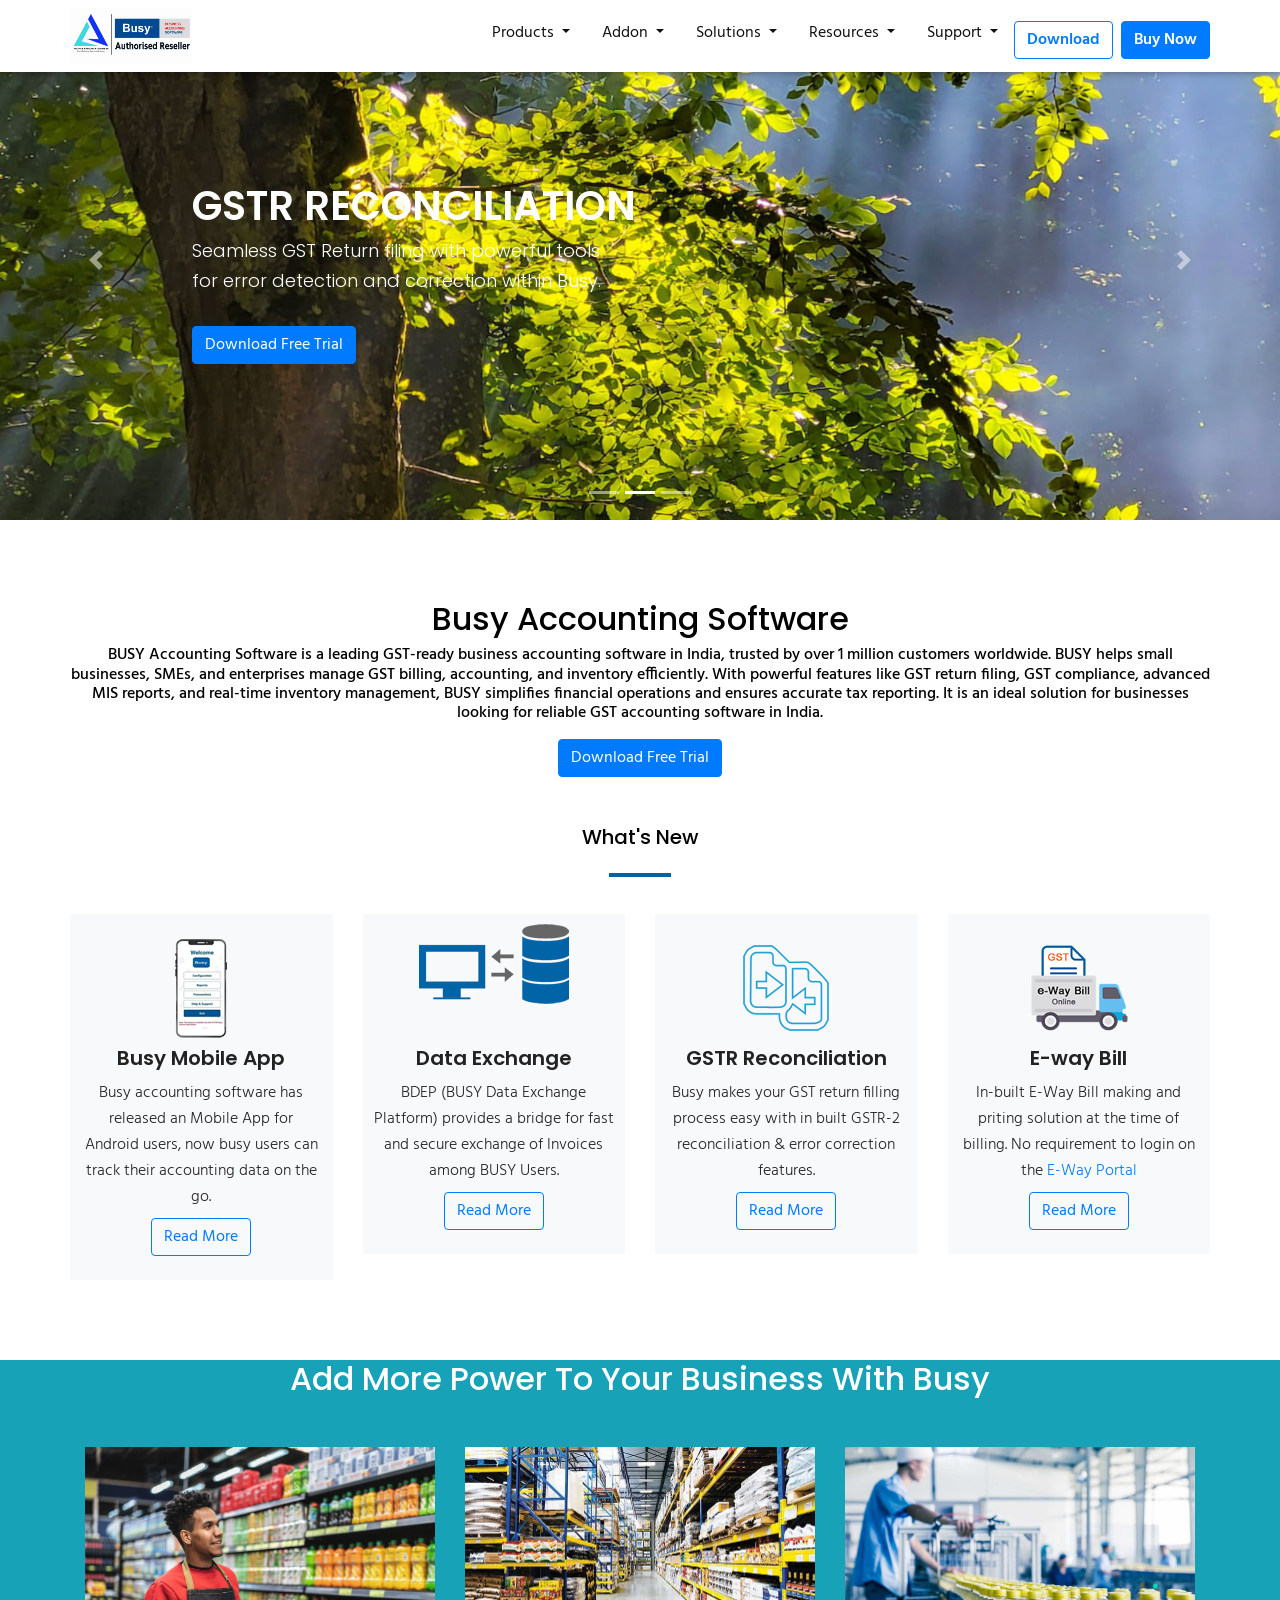
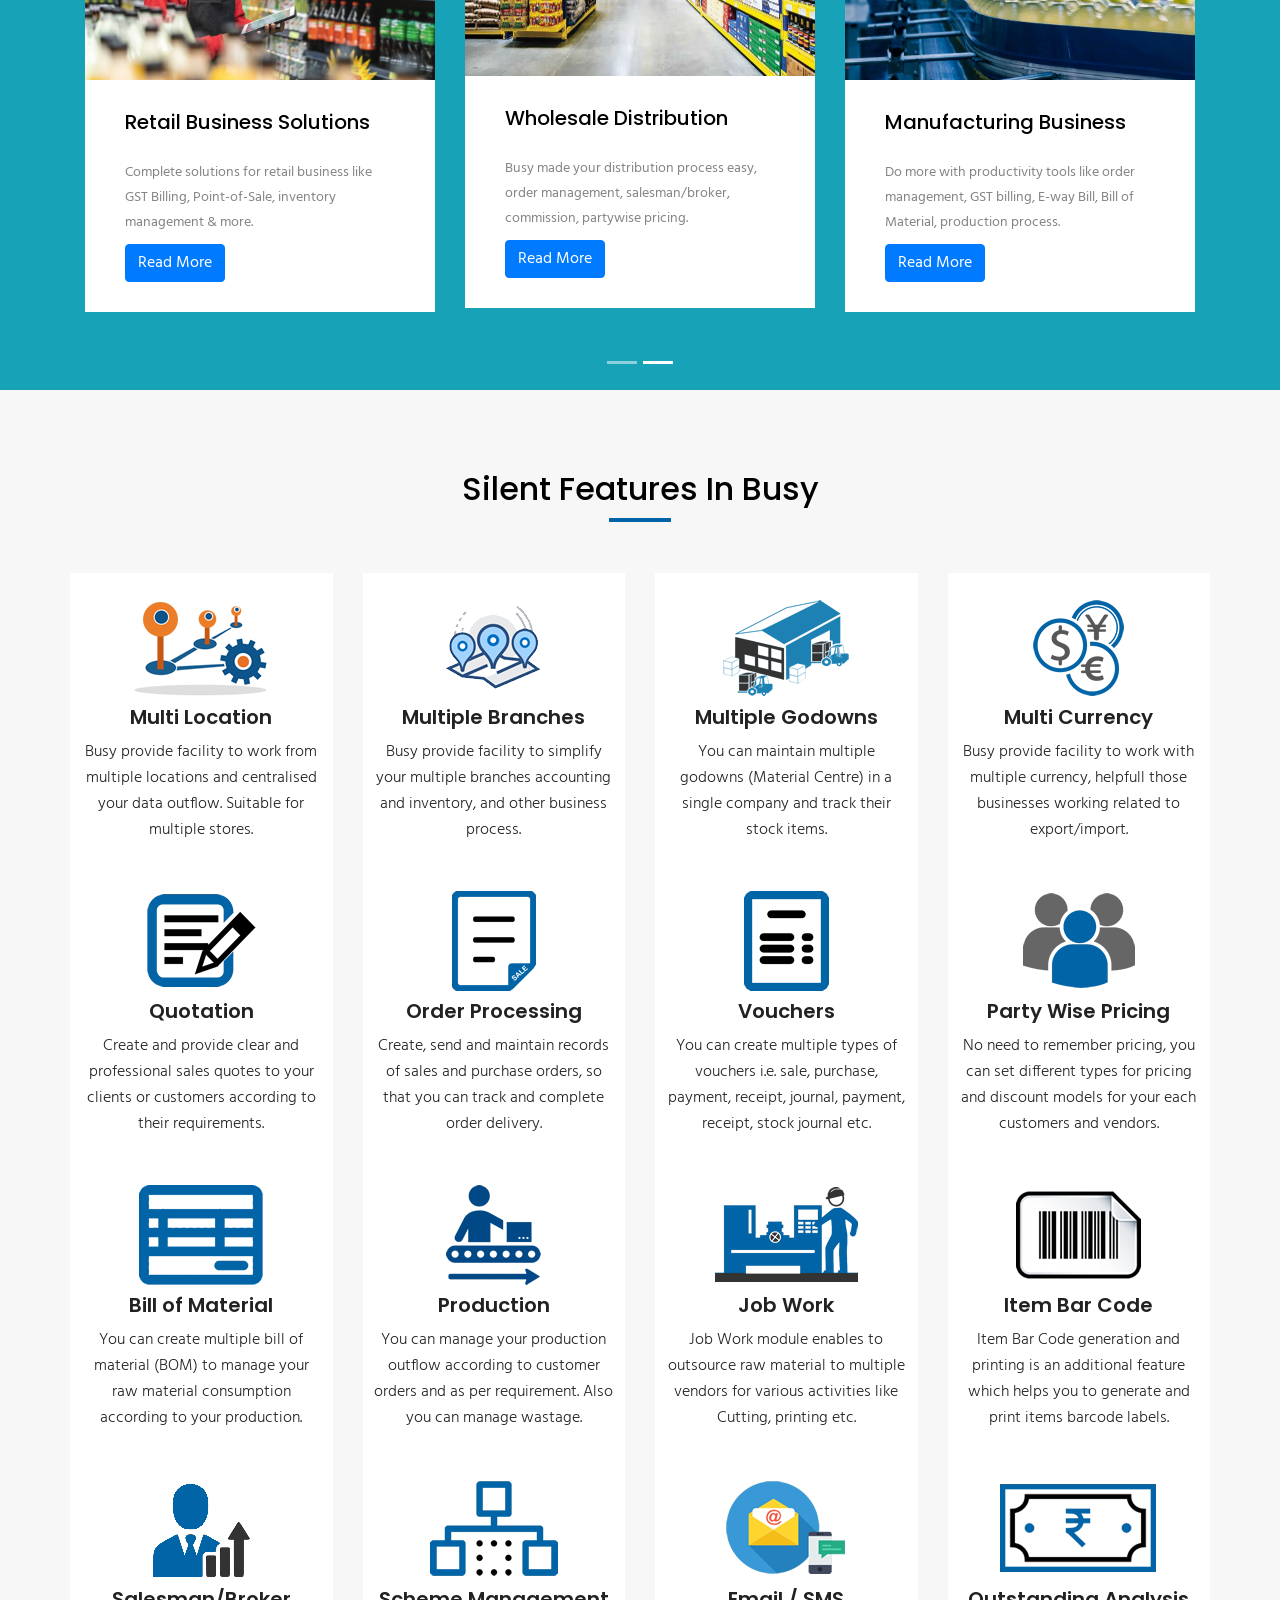
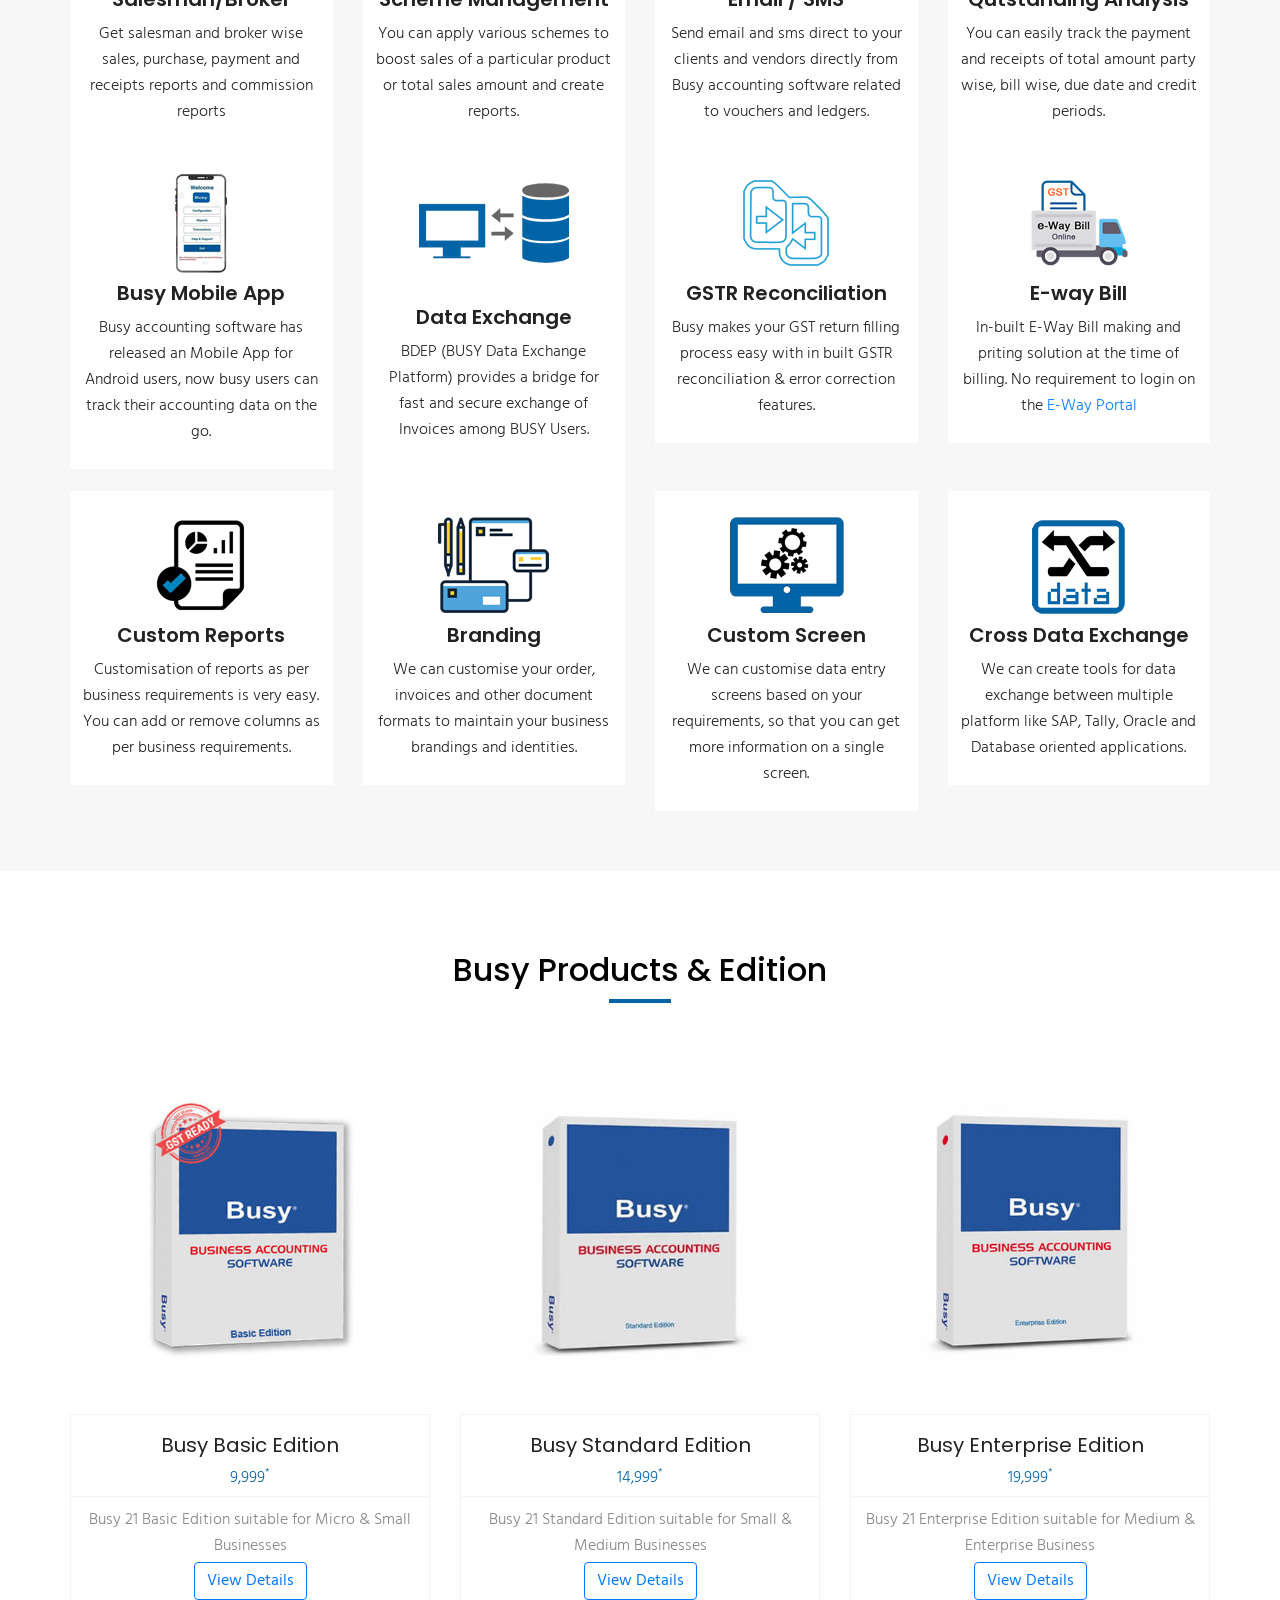
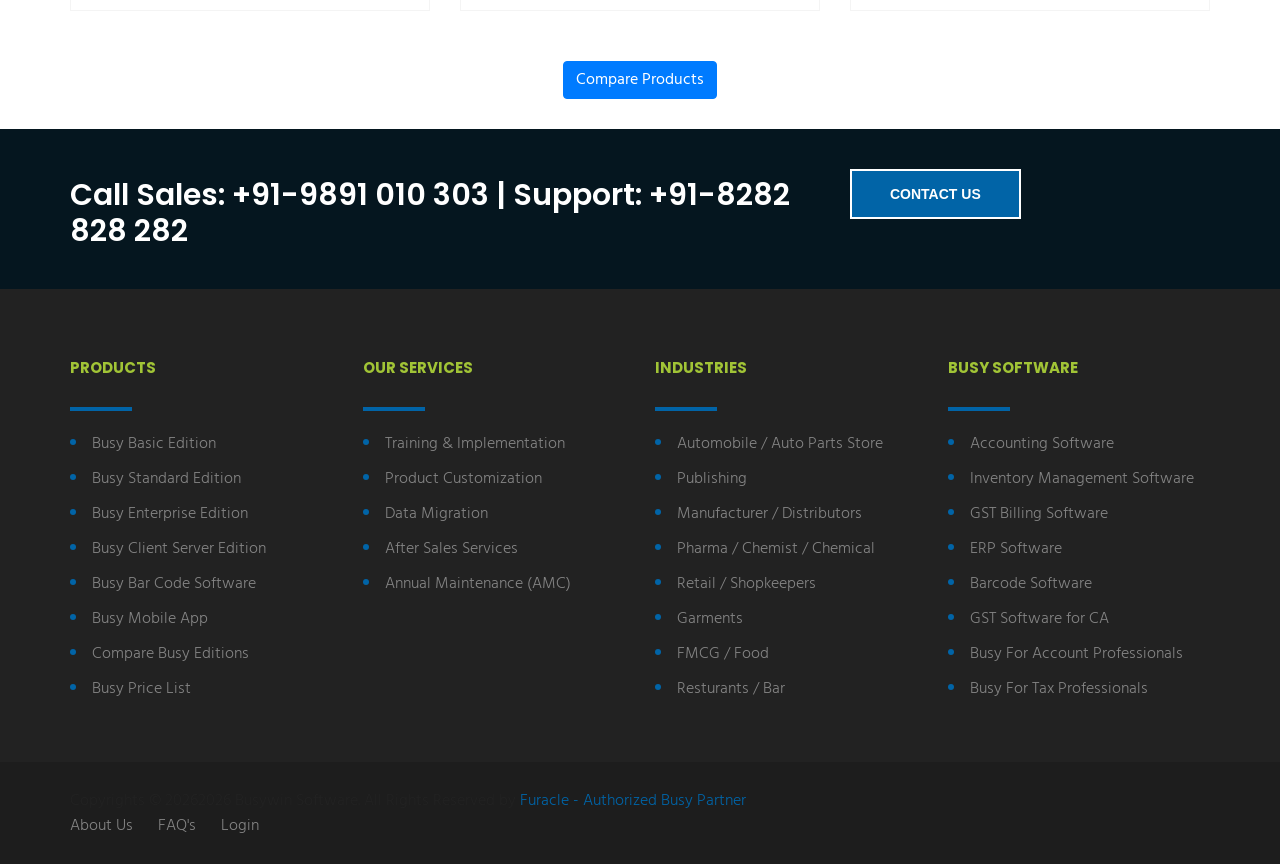
==== commit c78de2d9: "less" ====
--- a/home/index.html
+++ b/home/index.html
@@ -65,18 +65,18 @@
                 Addon
               </a>
         <ul class="dropdown-menu">
-             <li class="dropdown-item"><a href="../Addon/Addat/" title="Aadat - Commission Agent">Aadat - Commission Agent</a></li>
-                  <li class="dropdown-item"><a href="../Addon/Addat/" title="CRM Software">Customer Relationship Management</a></li>
-                  <li class="dropdown-item"><a href="../Addon/Addat/" title="Customer Interaction System">Customer Interaction System</a></li>
-                  <li class="dropdown-item"><a href="../Addon/Addat/" title="Customer Loyalty Program Software">Customer Loyalty Program</a></li>
-                  <li class="dropdown-item"><a href="../Addon/Addat/" title="Distribution Management System">Distribution Management</a></li>
-                  <li class="dropdown-item"><a href="../Addon/Addat/" title="E-commerce (Online Sellers)">E-commerce (Online Sellers)</a></li>
-                  <li class="dropdown-item"><a href="../Addon/Addat/" title="Fixed Asset Management Software">Fixed Asset Management</a></li>
-                  <li class="dropdown-item"><a href="../Addon/Addat/" title="Payment Collection Software">Payment Collection Software</a></li>
-                  <li class="dropdown-item"><a href="../Addon/Addat/" title="Payroll Software">Payroll Management Software</a></li>
-                  <li class="dropdown-item"><a href="../Addon/Addat/" title="Busy Production ERP">Production Management</a></li>
-                  <li class="dropdown-item"><a href="../Addon/Addat/" title="Restaurant POS">Restaurant POS</a></li>
-                  <li class="dropdown-item"><a href="../Addon/Addat/" title="WhatsApp Messaging Software">WhatsApp Messaging</a></li>
+             <li class="dropdown-item"><a href="../Addon/" title="Aadat - Commission Agent">Aadat - Commission Agent</a></li>
+                  <li class="dropdown-item"><a href="../Addon/" title="CRM Software">Customer Relationship Management</a></li>
+                  <li class="dropdown-item"><a href="../Addon/" title="Customer Interaction System">Customer Interaction System</a></li>
+                  <li class="dropdown-item"><a href="../Addon/" title="Customer Loyalty Program Software">Customer Loyalty Program</a></li>
+                  <li class="dropdown-item"><a href="../Addon/" title="Distribution Management System">Distribution Management</a></li>
+                  <li class="dropdown-item"><a href="../Addon/" title="E-commerce (Online Sellers)">E-commerce (Online Sellers)</a></li>
+                  <li class="dropdown-item"><a href="../Addon/" title="Fixed Asset Management Software">Fixed Asset Management</a></li>
+                  <li class="dropdown-item"><a href="../Addon/" title="Payment Collection Software">Payment Collection Software</a></li>
+                  <li class="dropdown-item"><a href="../Addon/" title="Payroll Software">Payroll Management Software</a></li>
+                  <li class="dropdown-item"><a href="../Addon/" title="Busy Production ERP">Production Management</a></li>
+                  <li class="dropdown-item"><a href="../Addon/" title="Restaurant POS">Restaurant POS</a></li>
+                  <li class="dropdown-item"><a href="../Addon/" title="WhatsApp Messaging Software">WhatsApp Messaging</a></li>
         </ul>
 
     </li>
@@ -229,8 +229,8 @@
             <div class="center mb-2">
                 <h2>Busy Accounting Software</h2>
             </div>
-            <h6 class="center">BUSY Accounting Software is a leading GST-ready business accounting software in India, trusted by over 1 million customers worldwide. BUSY helps small businesses, SMEs, and enterprises manage GST billing, accounting, and inventory efficiently.</h6>
-            <h6 class="center">With powerful features like GST return filing, GST compliance, advanced MIS reports, and real-time inventory management, BUSY simplifies financial operations and ensures accurate tax reporting. It is an ideal solution for businesses looking for reliable GST accounting software in India.</h6>
+            <h6 class="center">BUSY Accounting Software is a leading GST-ready business accounting software in India, trusted by over 1 million customers worldwide. BUSY helps small businesses, SMEs, and enterprises manage GST billing, accounting, and inventory efficiently.
+            With powerful features like GST return filing, GST compliance, advanced MIS reports, and real-time inventory management, BUSY simplifies financial operations and ensures accurate tax reporting. It is an ideal solution for businesses looking for reliable GST accounting software in India.</h6>
             <div class="row clearfix mt-3">
             <div class="col-lg-12 col-md-12 col-sm-12 col-xs-12  text-center">
                 <a class="btn btn-primary" href="/download/busy-free-trial/">Download Free Trial</a>
--- a/css/style.css
+++ b/css/style.css
@@ -38,6 +38,7 @@
 h1,h2,h3,h4,h5,h6,p,ul { margin:0;padding: 0;}
 h1,h2,h3,h4,h5 {
   font-family: 'Poppins', sans-serif;
+  justify-content: center;
 } 
 
 ul {list-style-type: none;}
@@ -316,10 +317,11 @@
 }
 
 .navbar.fixed-top {
-  position: relative;
-  top: auto;
-  right: auto;
-  left: auto;
+  position: fixed;
+  top: 0;
+  right: 0;
+  left: 0;
+  z-index: 1030;
 }
 
 /*logo*/
@@ -785,7 +787,7 @@
 */
 .inner-banner {
   position: relative;
-  background: #0164A7 url(../images/background/background-blue.jpeg) repeat;
+  background: #011420 url(../images/background/background-blue.jpeg) repeat;
 }
 .inner-banner:before {
     content: '';
@@ -4413,7 +4415,7 @@
 .purchase-section:before{
   content: '';
   position: absolute;
-  background: rgba(35, 174, 244, 0.98);
+  background: rgba(0, 18, 27, 0.98);
   top: 0;
   bottom: 0;
   left: 0;
@@ -5665,6 +5667,7 @@
 .default-section{
   position:relative;
   padding:80px 0px 40px;
+  justify-content:center;
 }
 
 .default-section .column{
@@ -6435,7 +6438,7 @@
 
 .featured-section{
   position:relative;
-  background:#ffffff;
+  background:#ffffff
   padding:80px 0px 30px;
 }
 
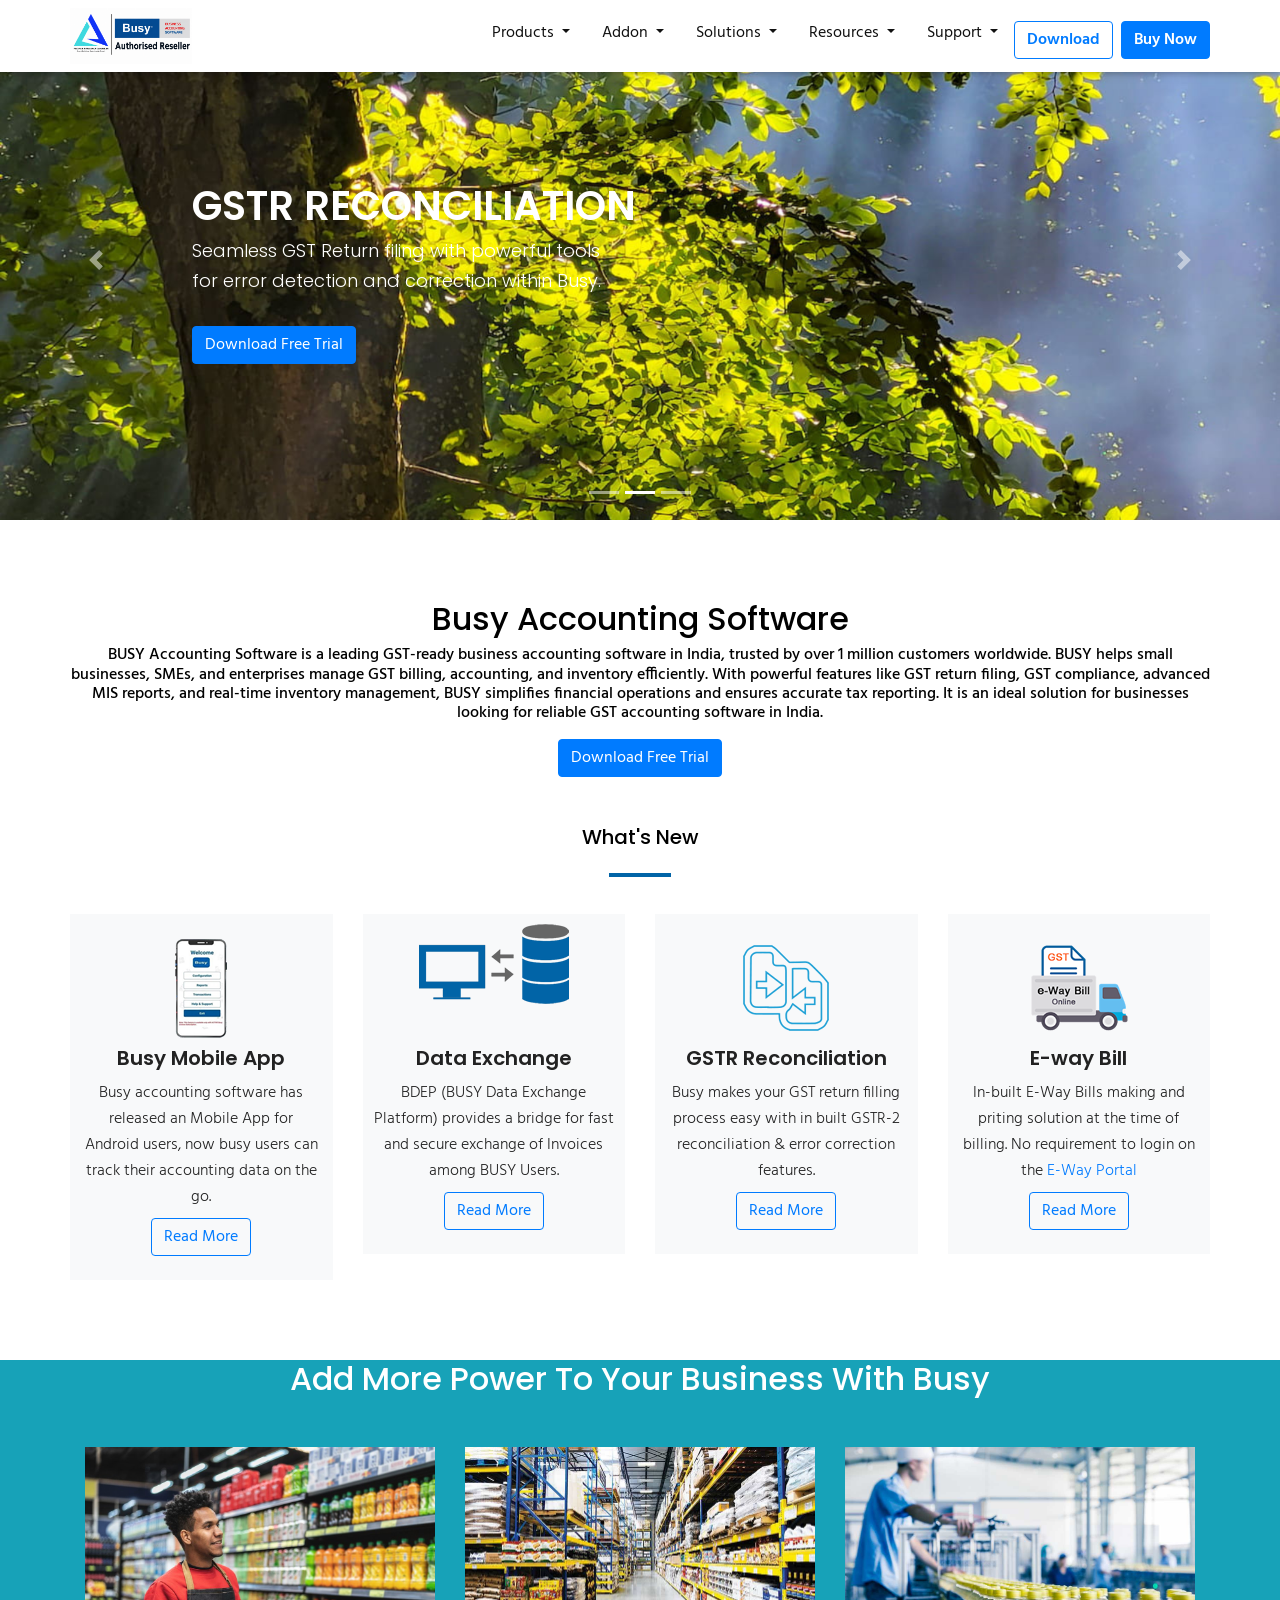
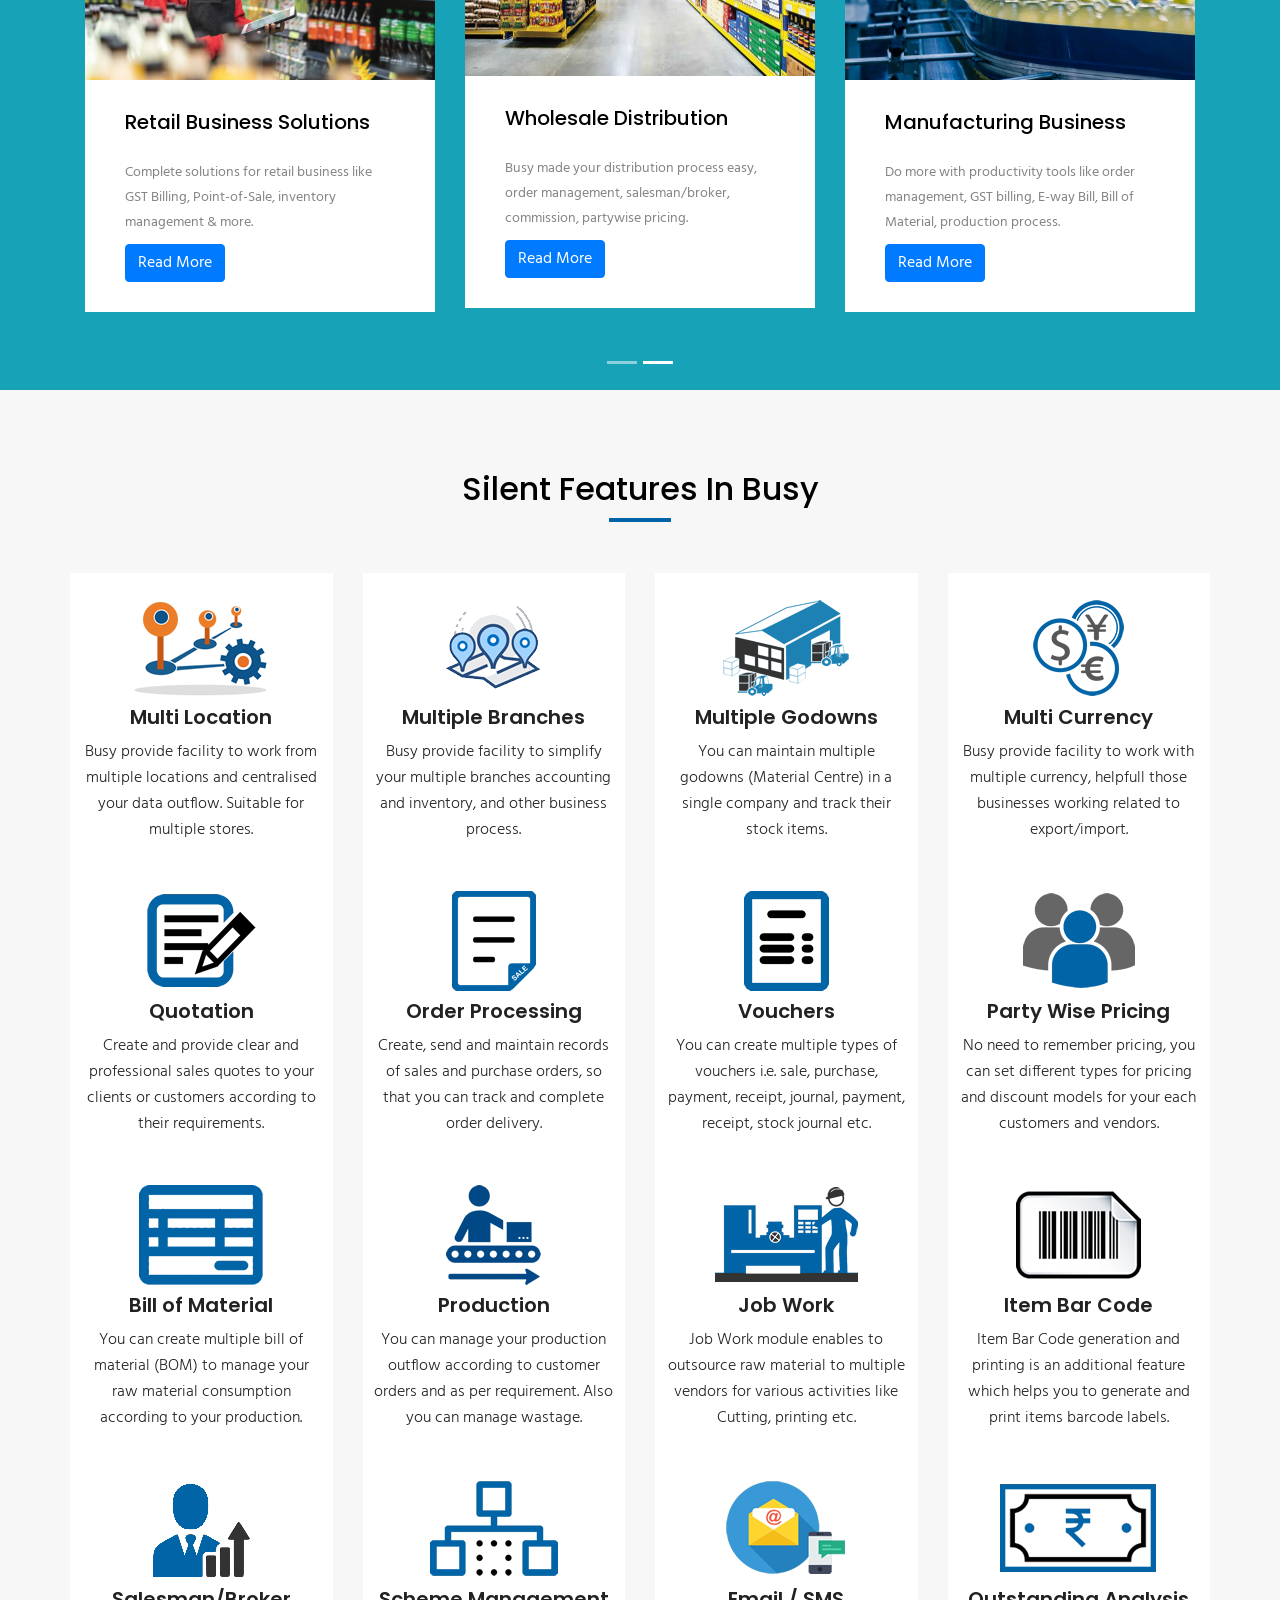
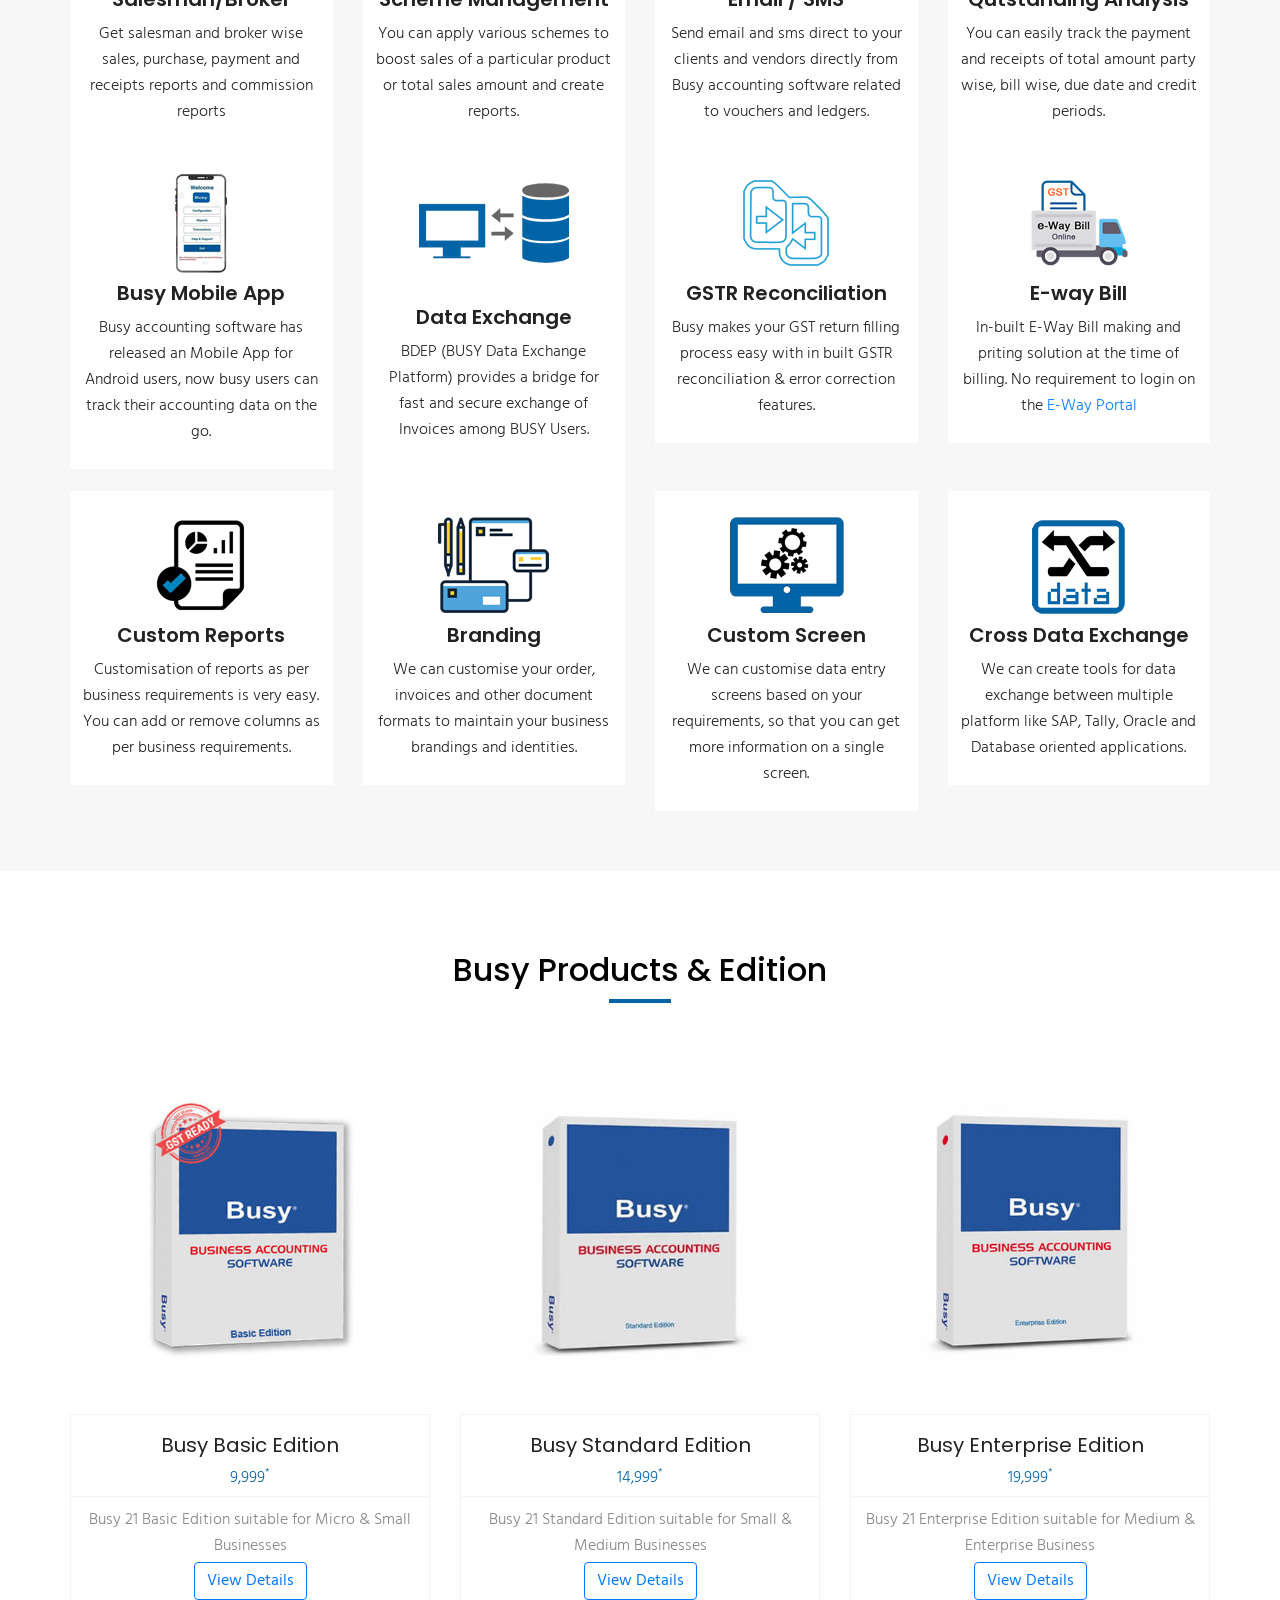
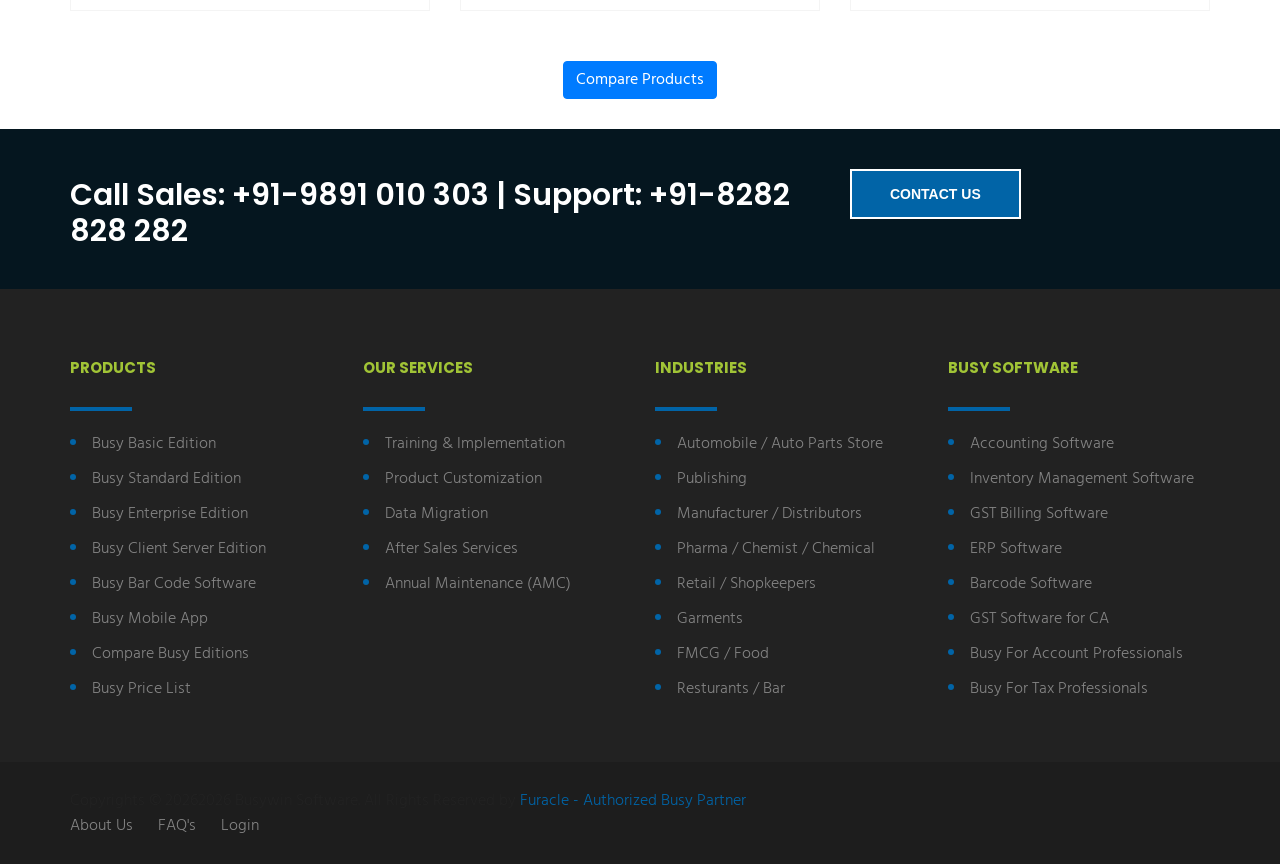
==== commit b3e5b7b7: "letter change" ====
--- a/home/index.html
+++ b/home/index.html
@@ -287,7 +287,7 @@
                         <div><img src="../images/eway-bill.png" alt="E Way Bill"></div>                        
                         <div class="text mt-2">
                             <h3>E-way Bill</h3>
-                            <p>In-built E-Way Bill making and priting solution at the time of billing. No requirement to login on the <a href="https://ewaybillgst.gov.in/" title="Eway Bill" target="_blank">E-Way Portal</a></p>
+                            <p>In-built E-Way Bills making and priting solution at the time of billing. No requirement to login on the <a href="https://ewaybillgst.gov.in/" title="Eway Bill" target="_blank">E-Way Portal</a></p>
                             <a href="#" class="btn btn-outline-primary mt-2">Read More</a>
                         </div>
                     </div>
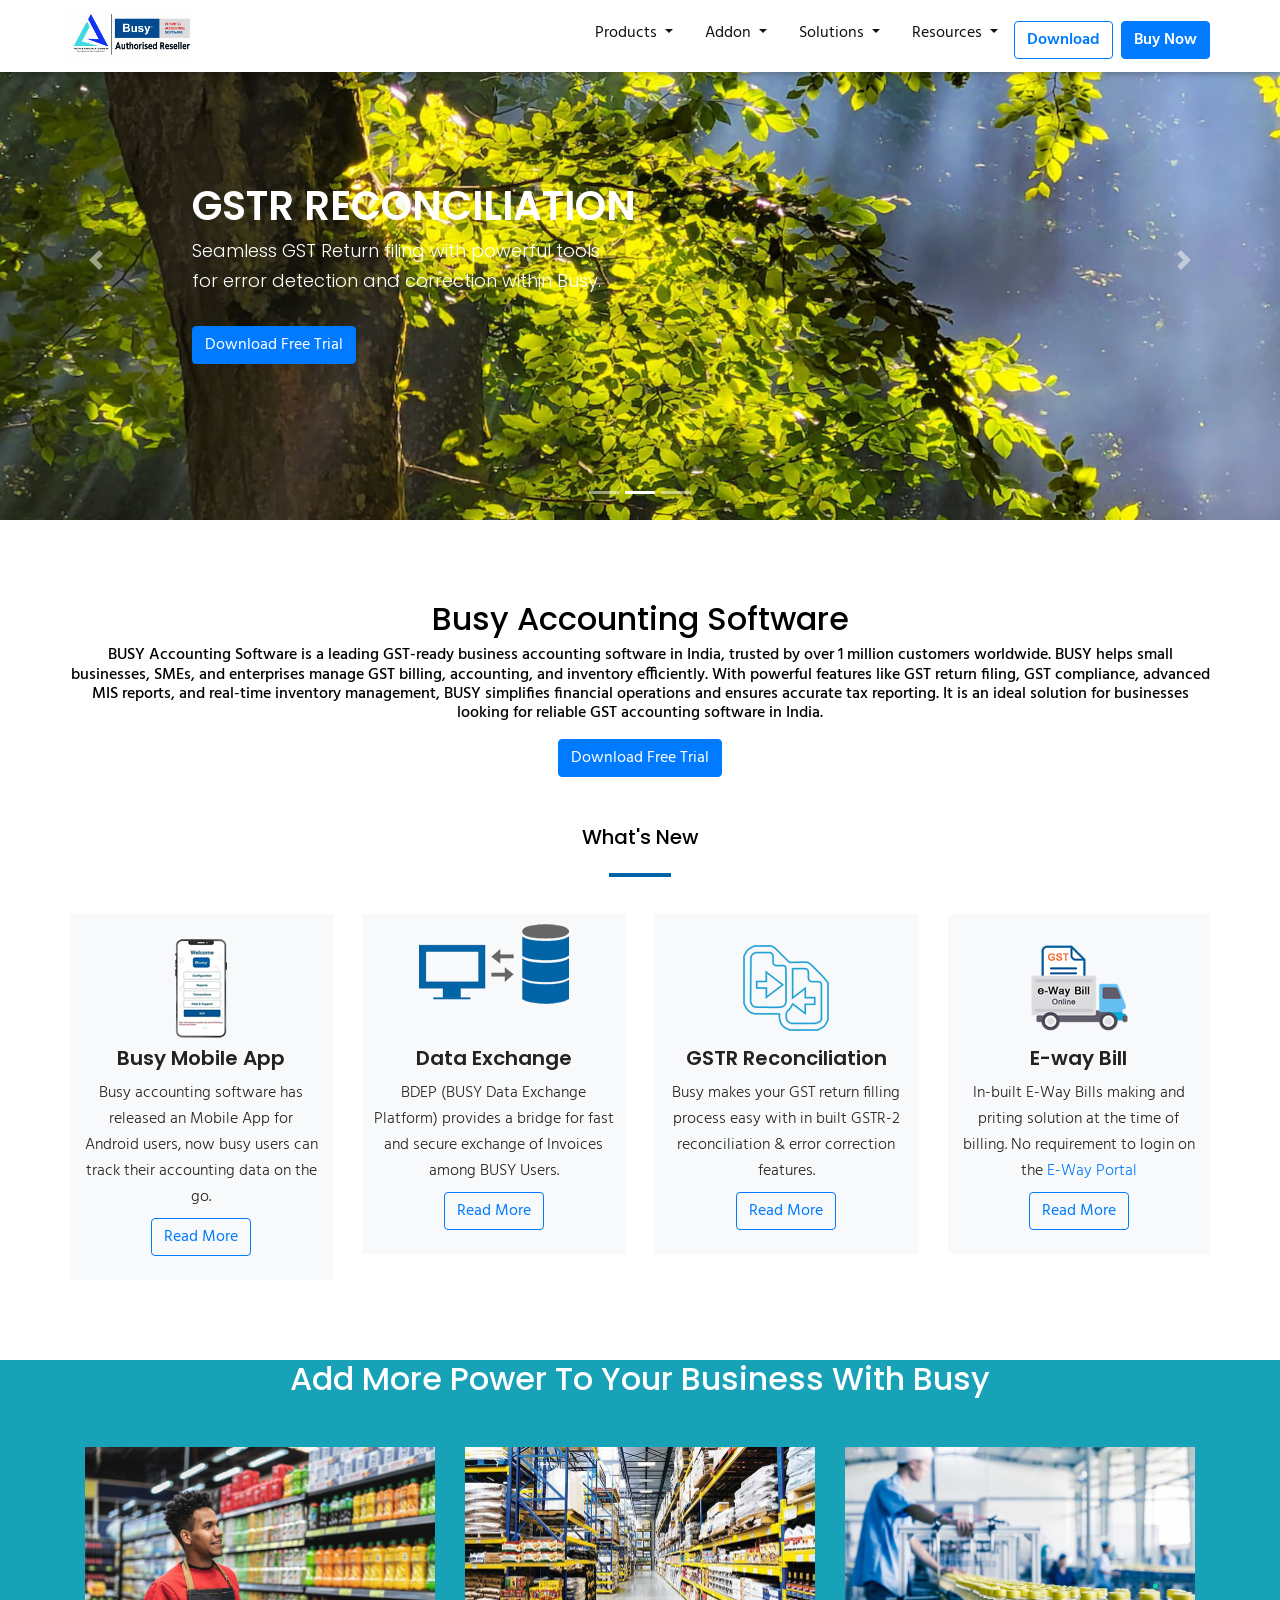
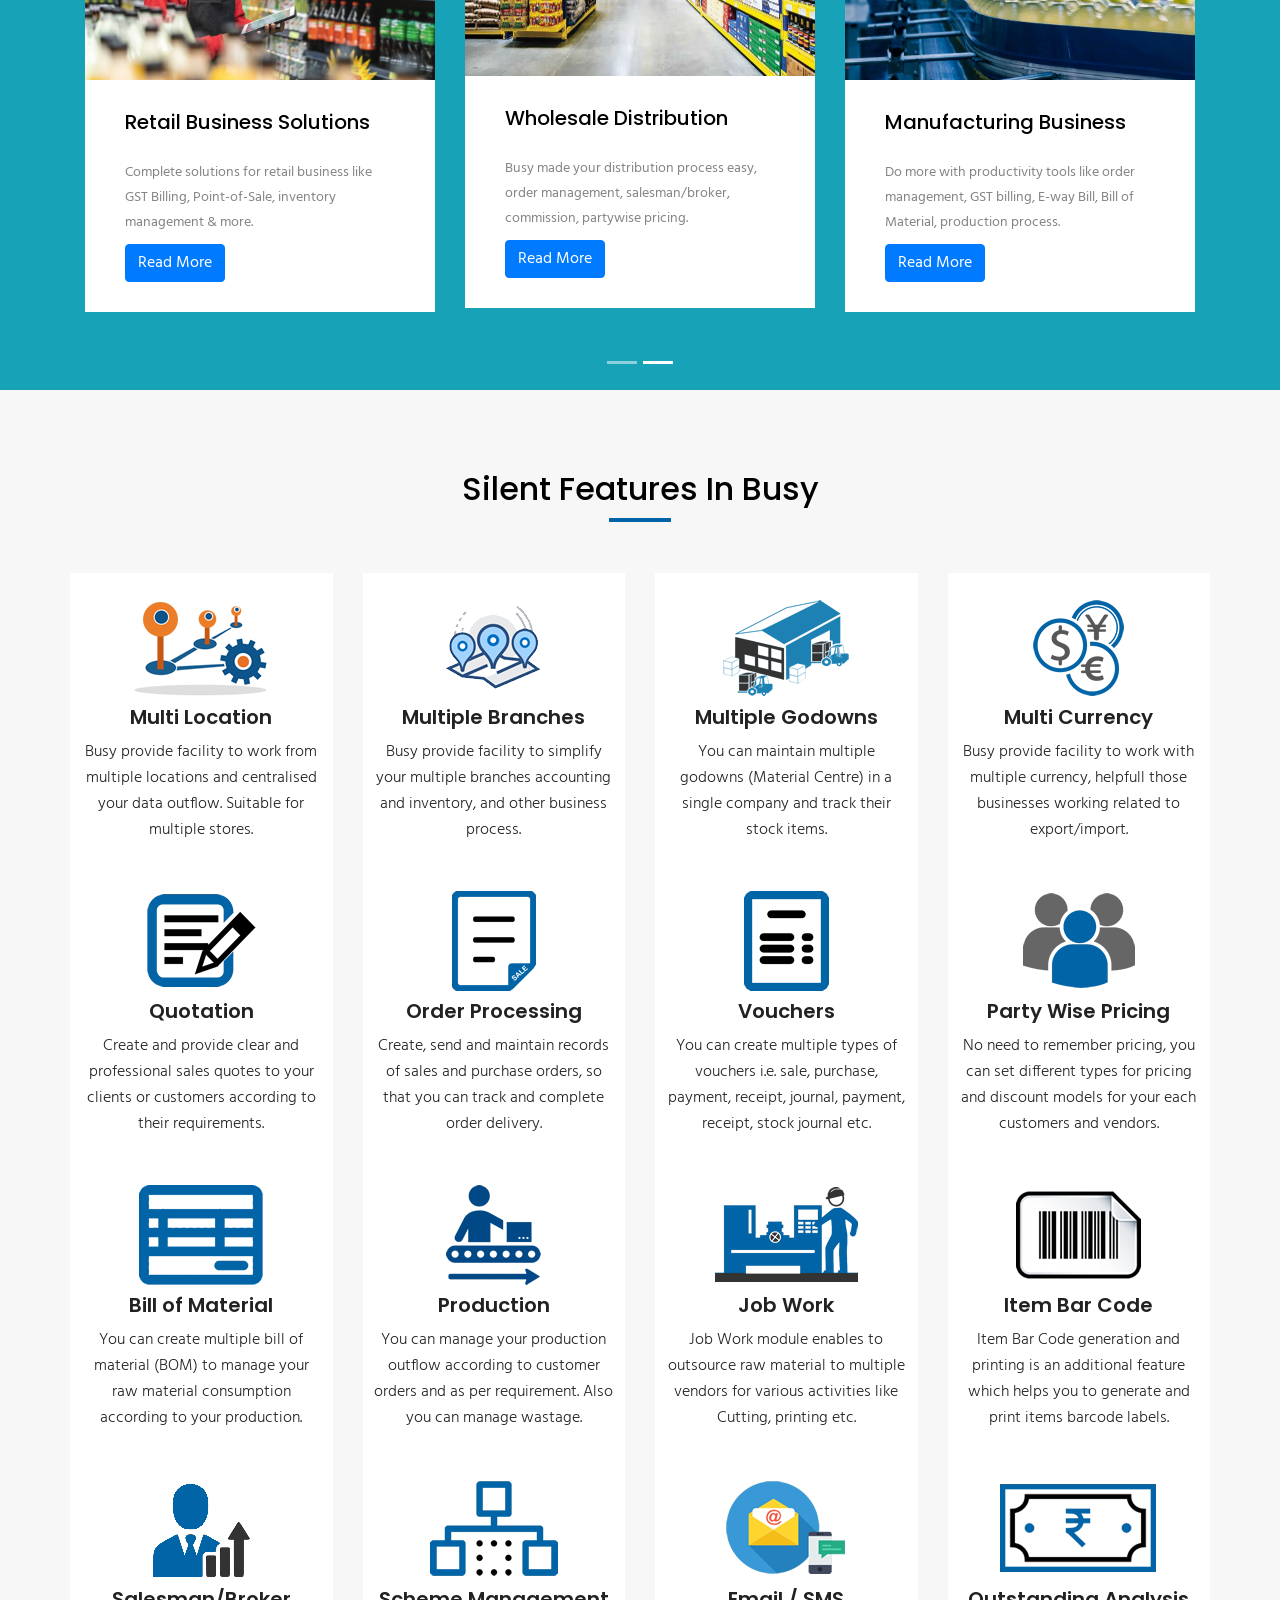
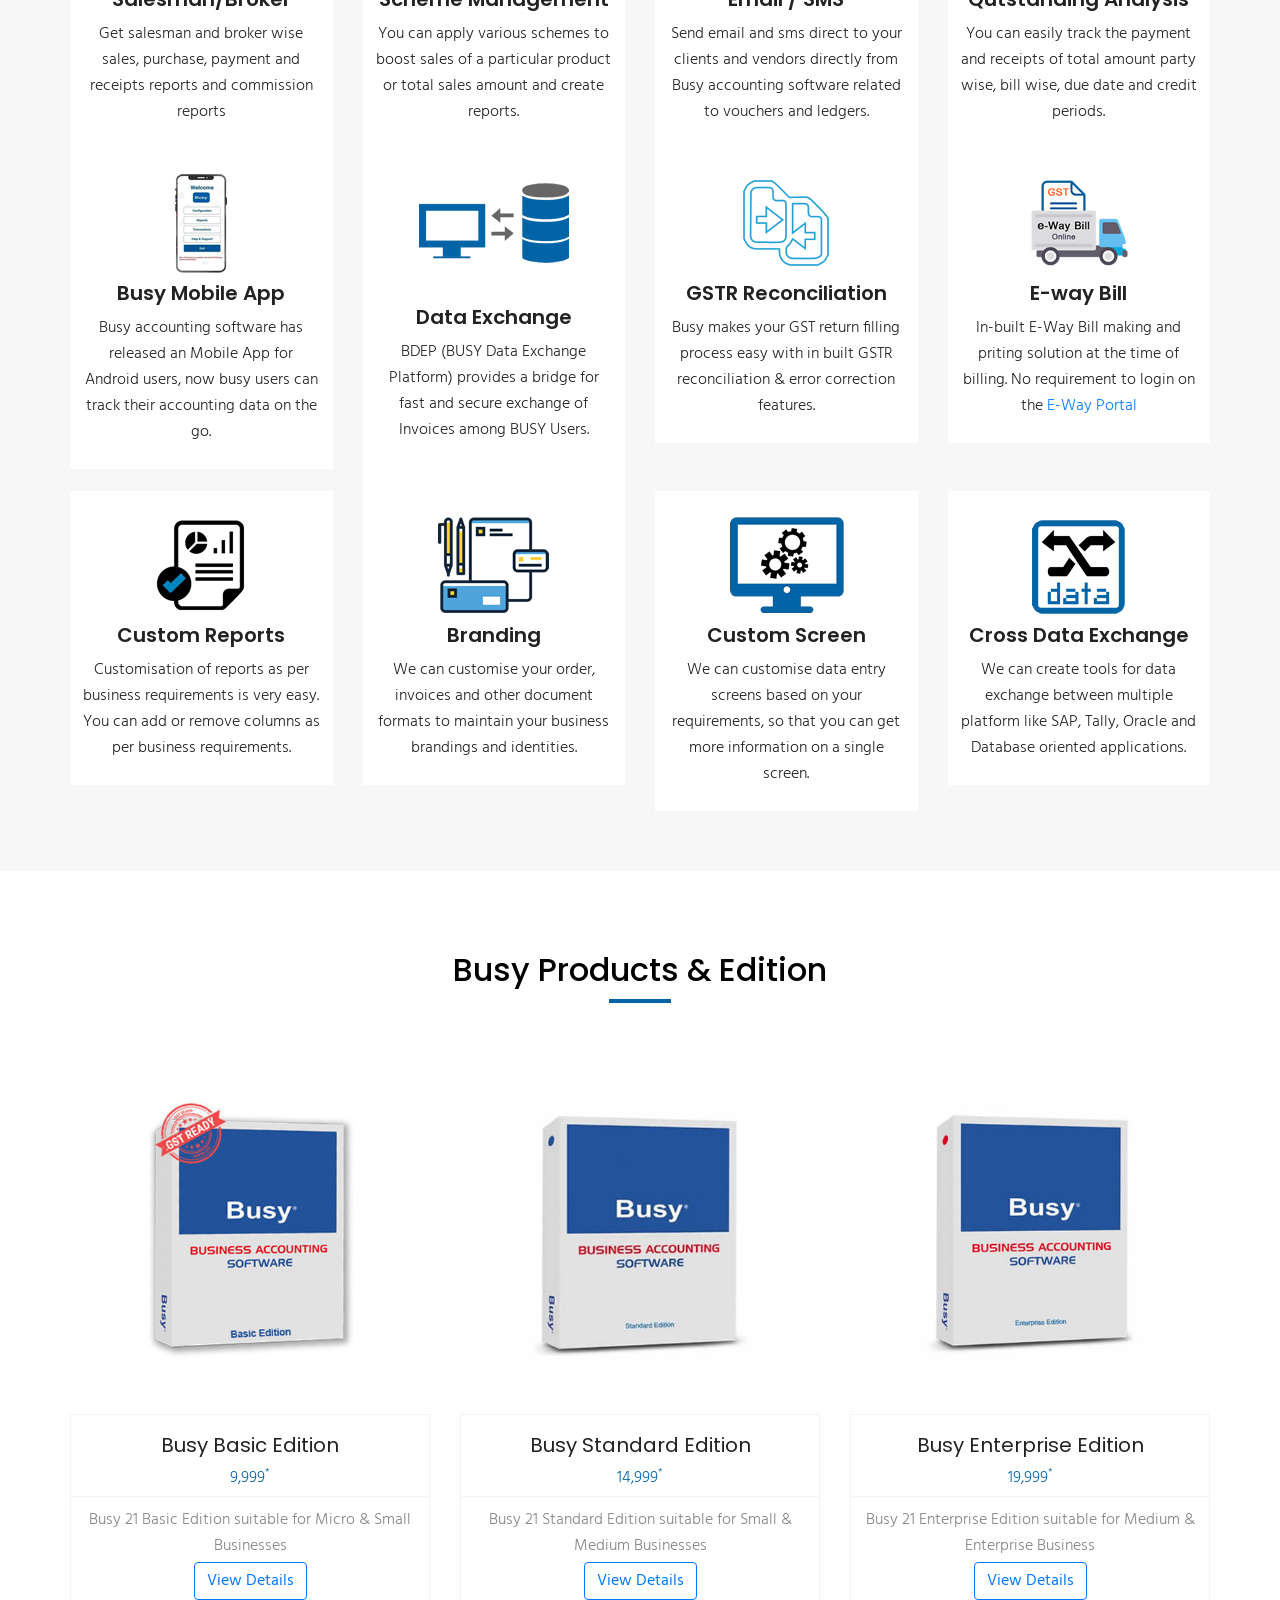
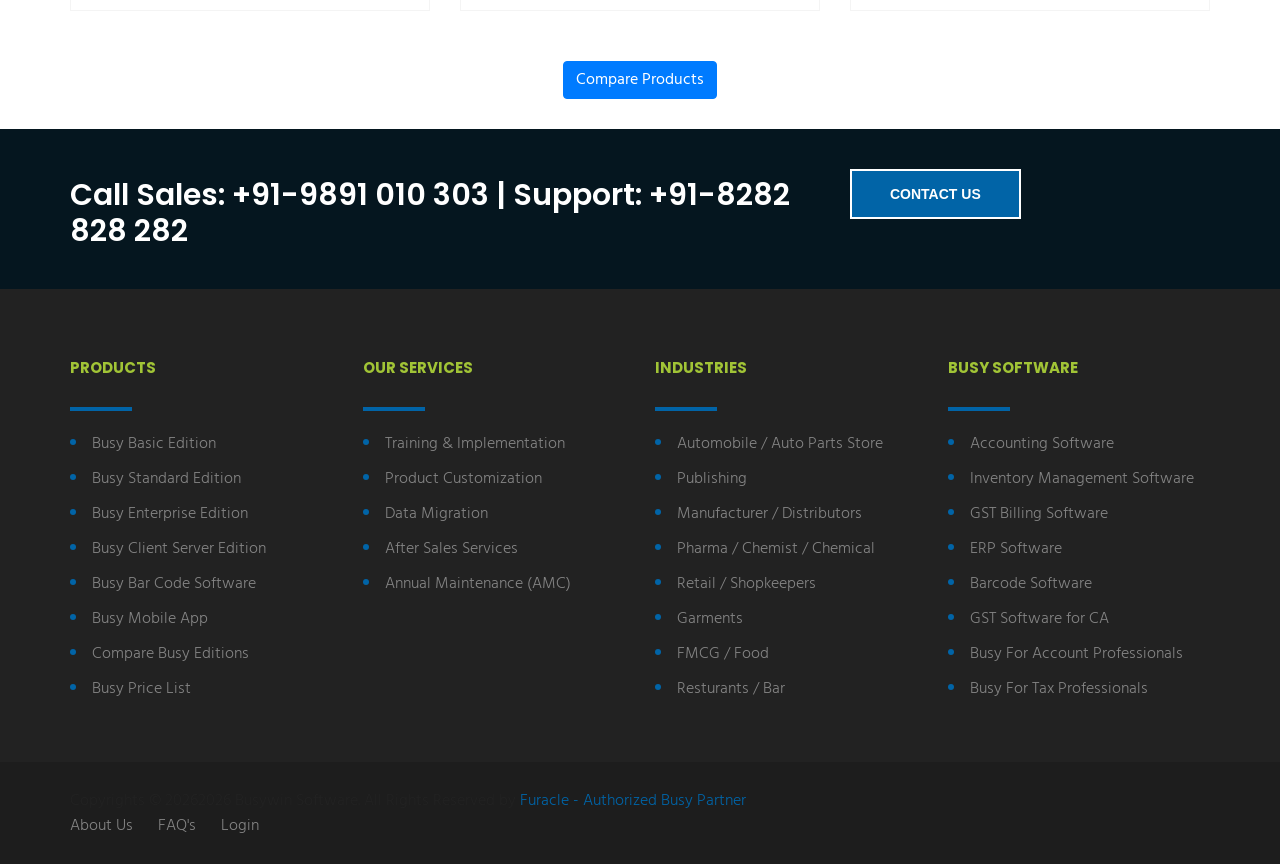
==== commit 1f7a7abc: "small" ====
--- a/home/index.html
+++ b/home/index.html
@@ -148,21 +148,6 @@
                 <li class="dropdown-item"><a href="../Resources/customer-modification-form/" target="_blank">Customer Modification Form</a></li>
               </ul>
             </li>
-            <li class="nav-item  dropdown">
-              <a class="nav-link dropdown-toggle" href="/support/" data-toggle="dropdown" aria-haspopup="true" aria-expanded="false">
-                Support
-              </a>
-              <ul class="dropdown-menu" aria-labelledby="navbarDropdownDownload">
-                
-                <li class="dropdown-item"><a href="../Support/busy-bls-renwewal/">Busy BLS Renewal</a></li>
-                <li class="dropdown-item"><a href="../Support/software-upgrade/" title="Busy Training Video">Software Upgrade</a></li>
-                <li class="dropdown-item"><a href="../Support/busy-product-registration/">Busy Product Registration</a></li>
-                <li class="dropdown-item"><a href="../Support/busy-technical-support/">Busy Technical Support</a></li>
-
-                                
-                
-              </ul>
-            </li>           
             <li class="nav-item mr-2 mt-2"><a class="btn btn-outline-primary" href="/download/" style="font-weight:600">Download</a></li>
             <li class="nav-item mt-2"><a class="btn btn-primary" href="/buy-busy-software/" title="Buy Online" style="color:#fff;font-weight:600">Buy Now</a></li>
 	        </ul>
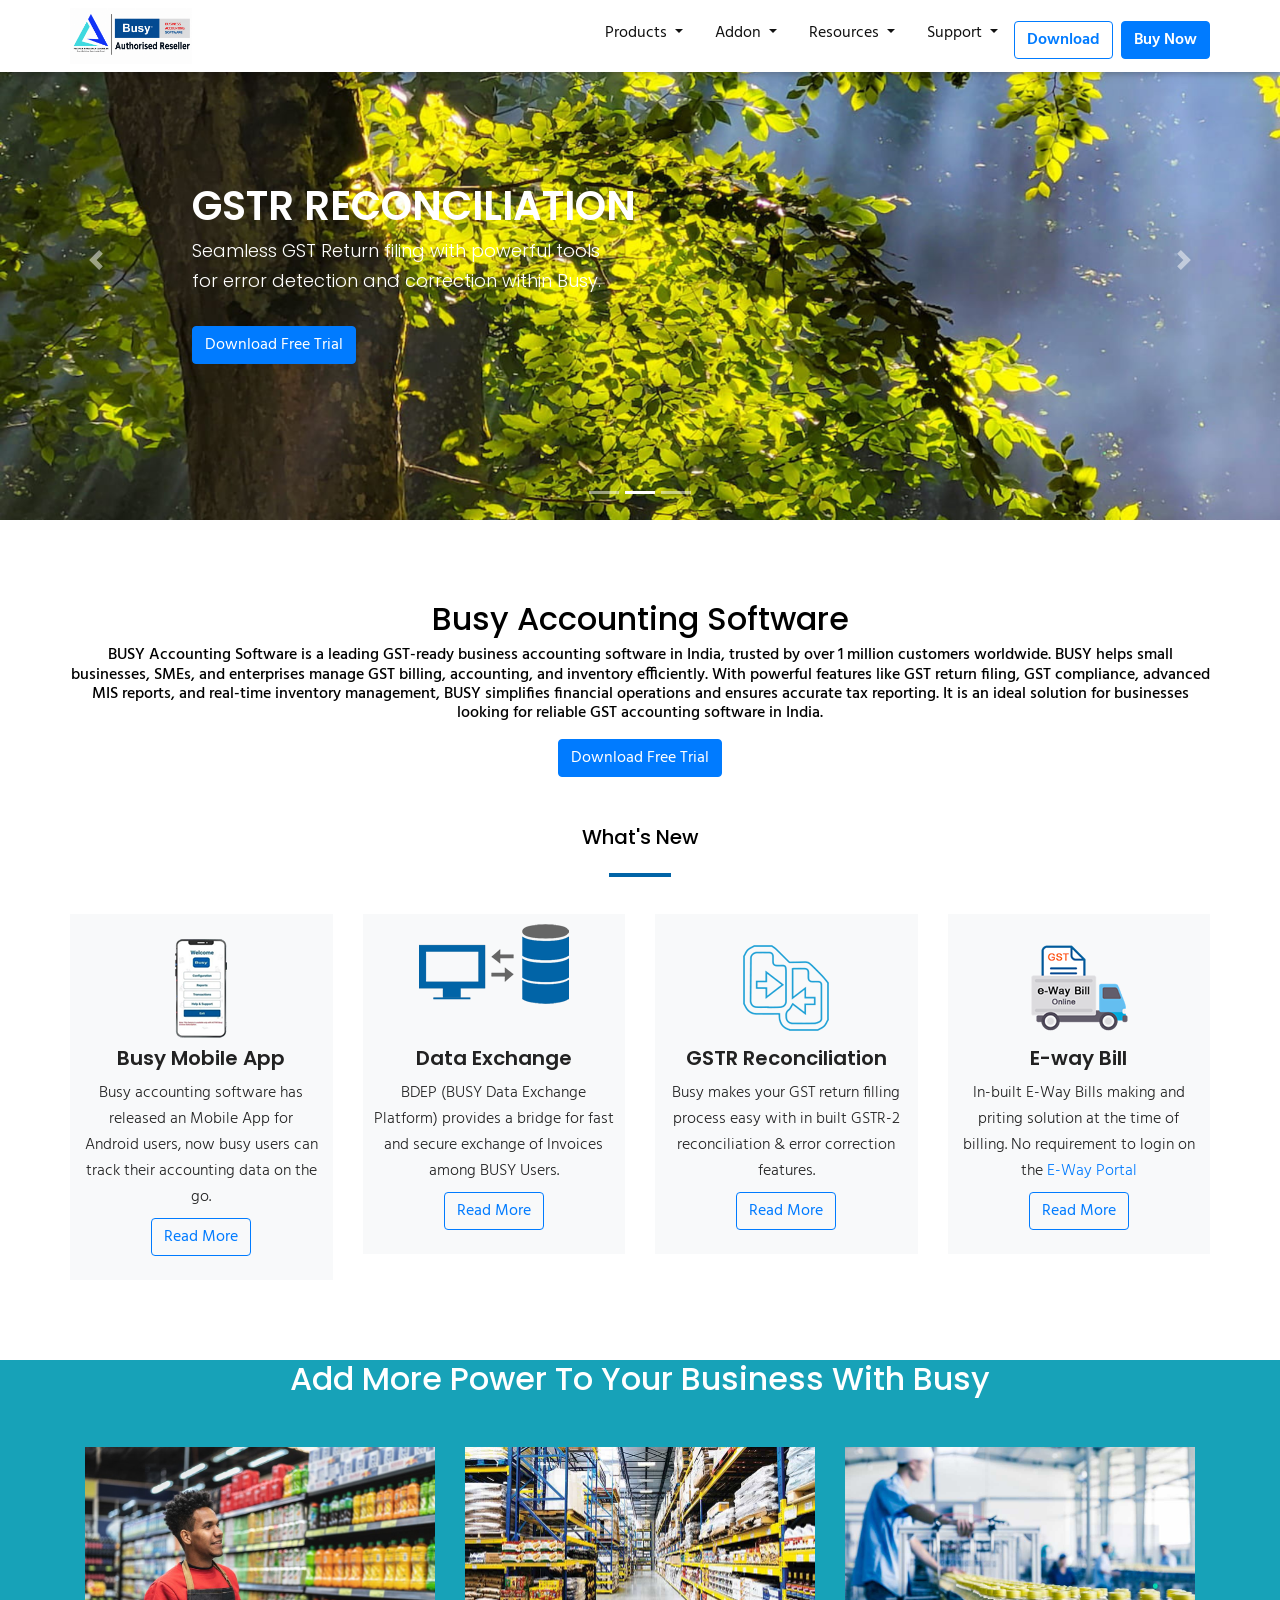
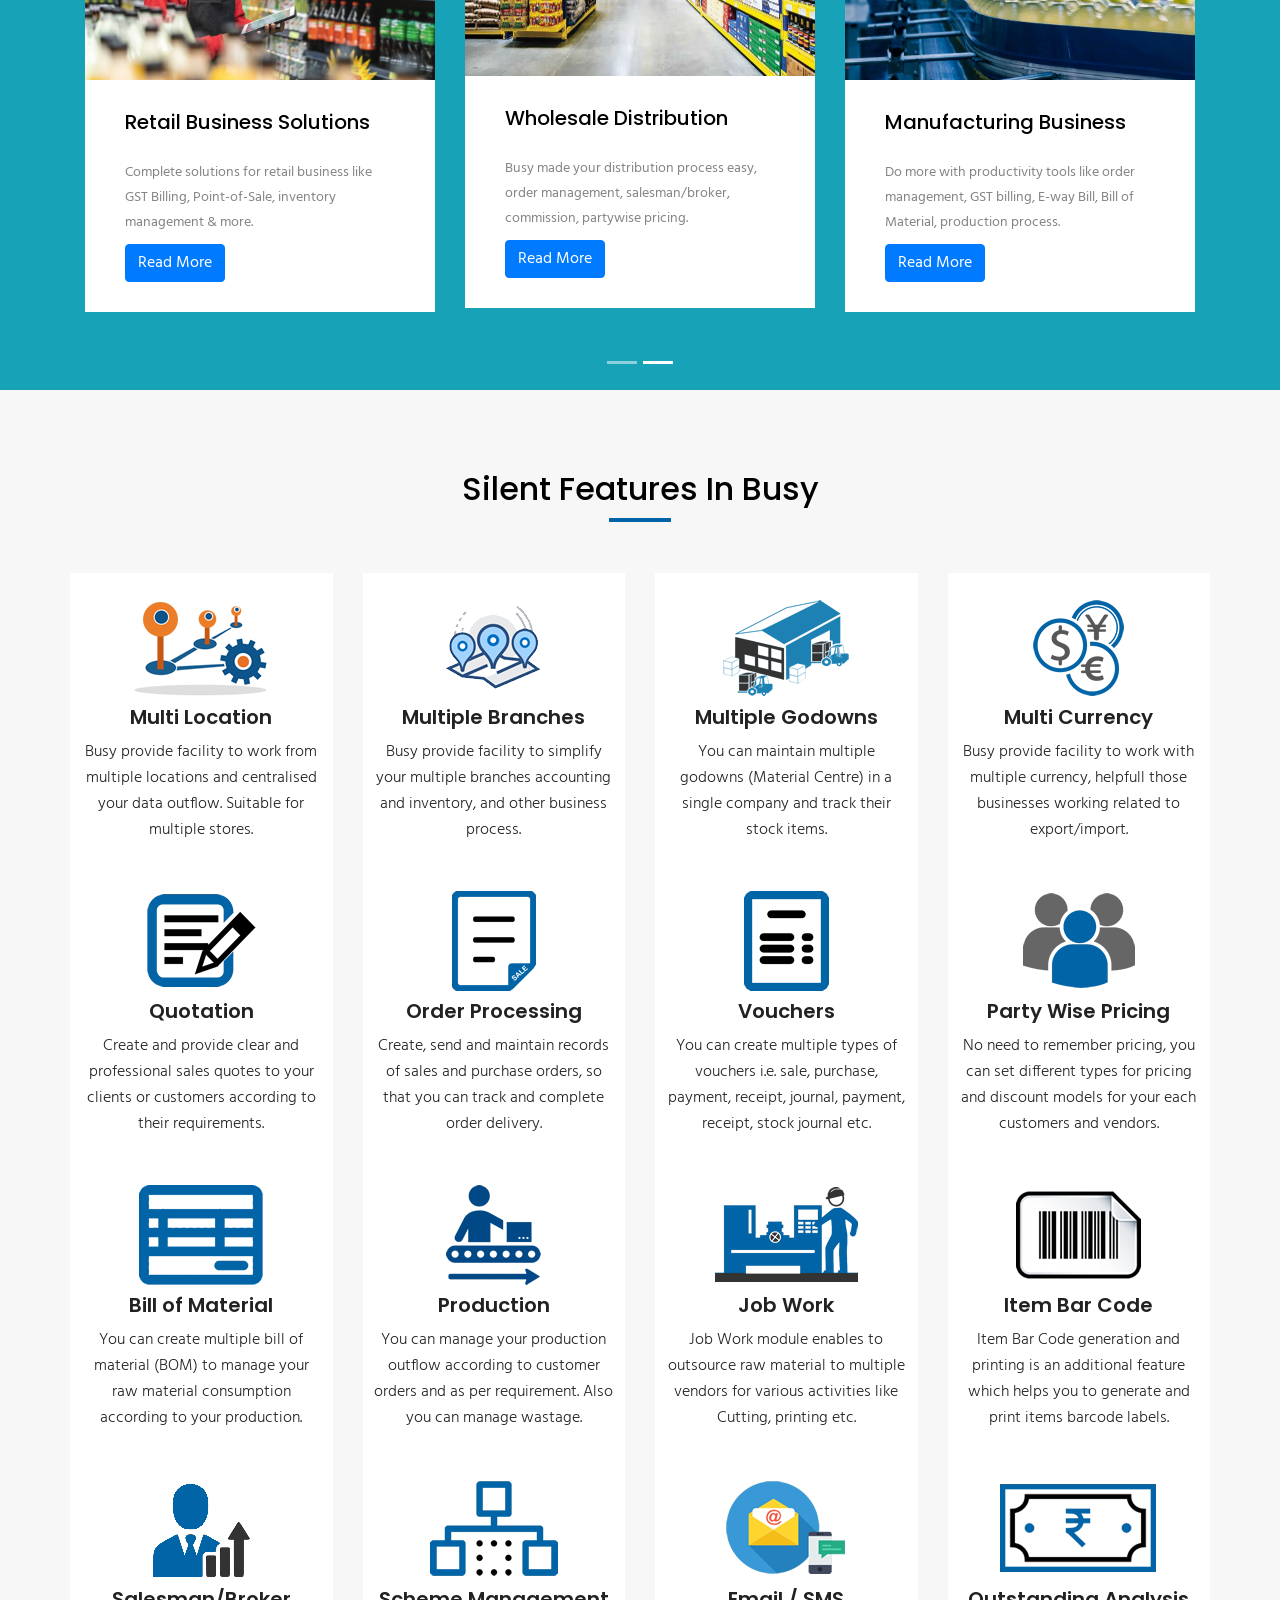
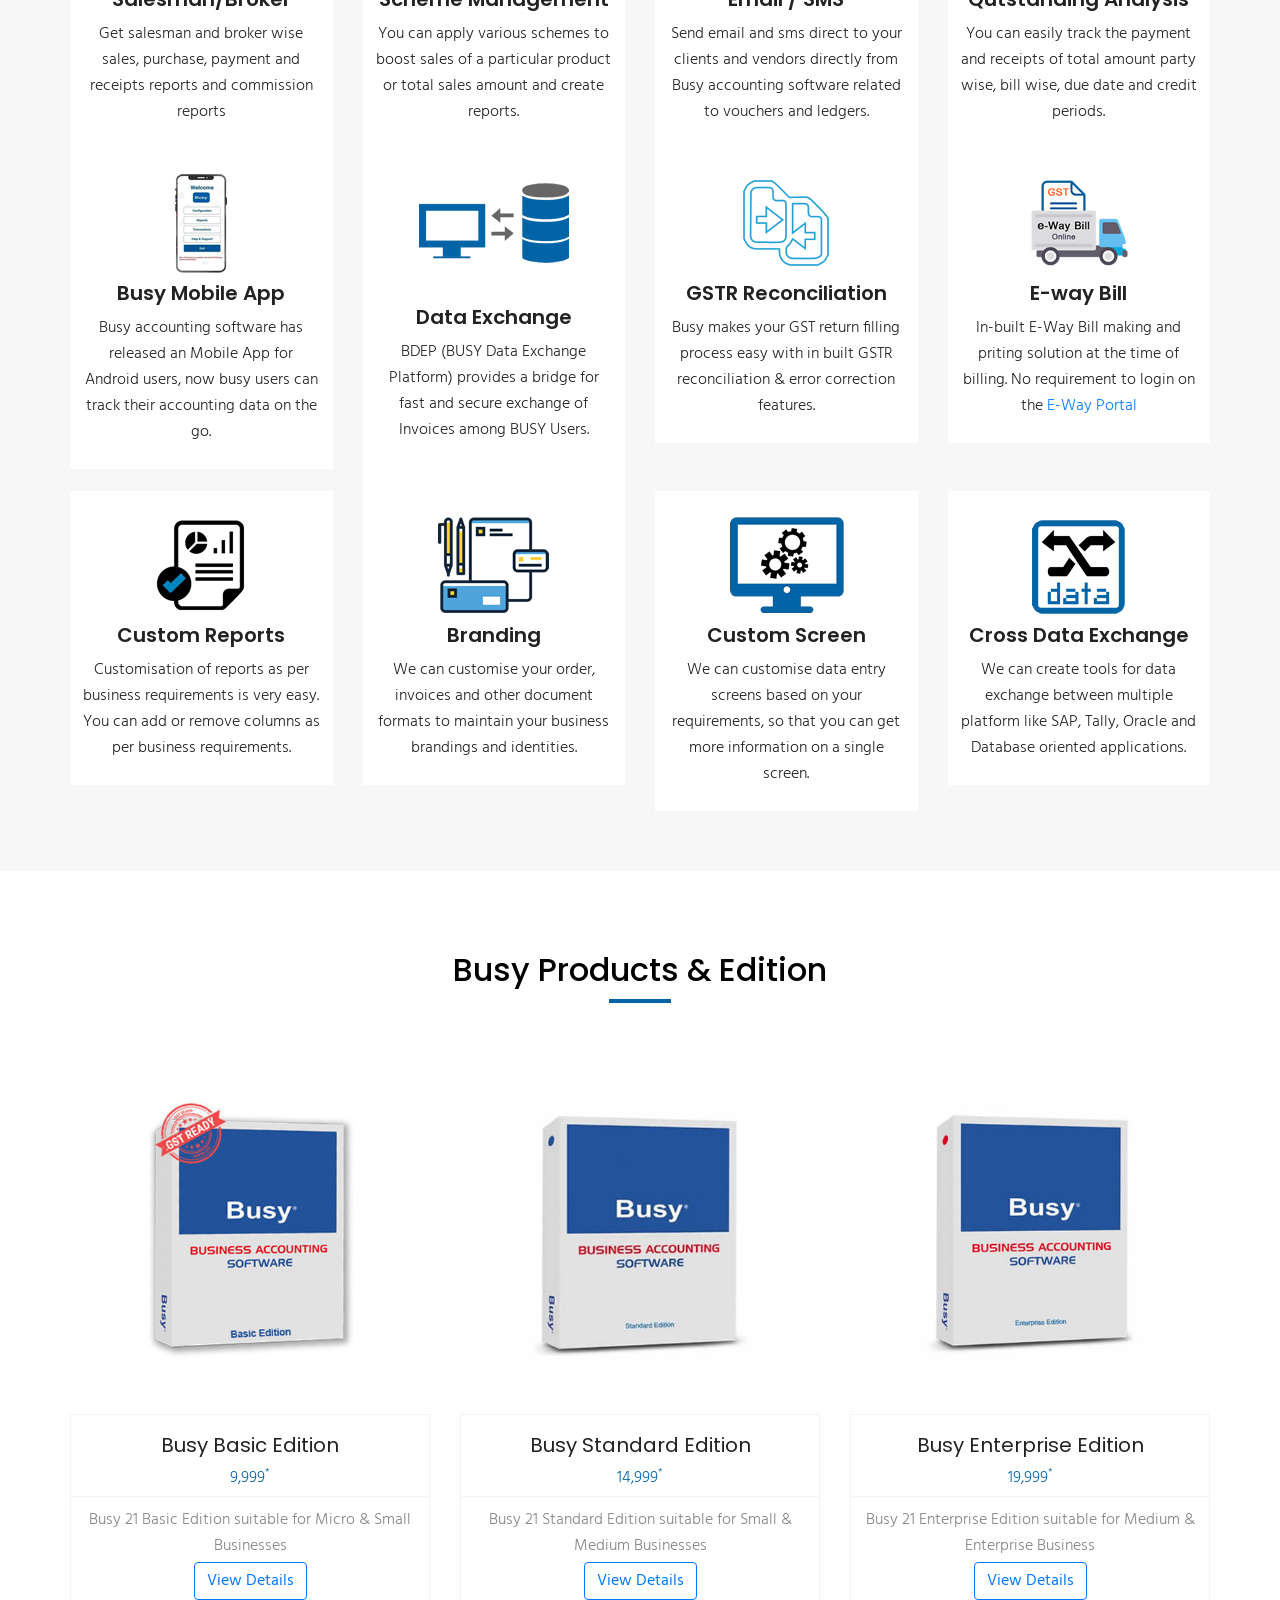
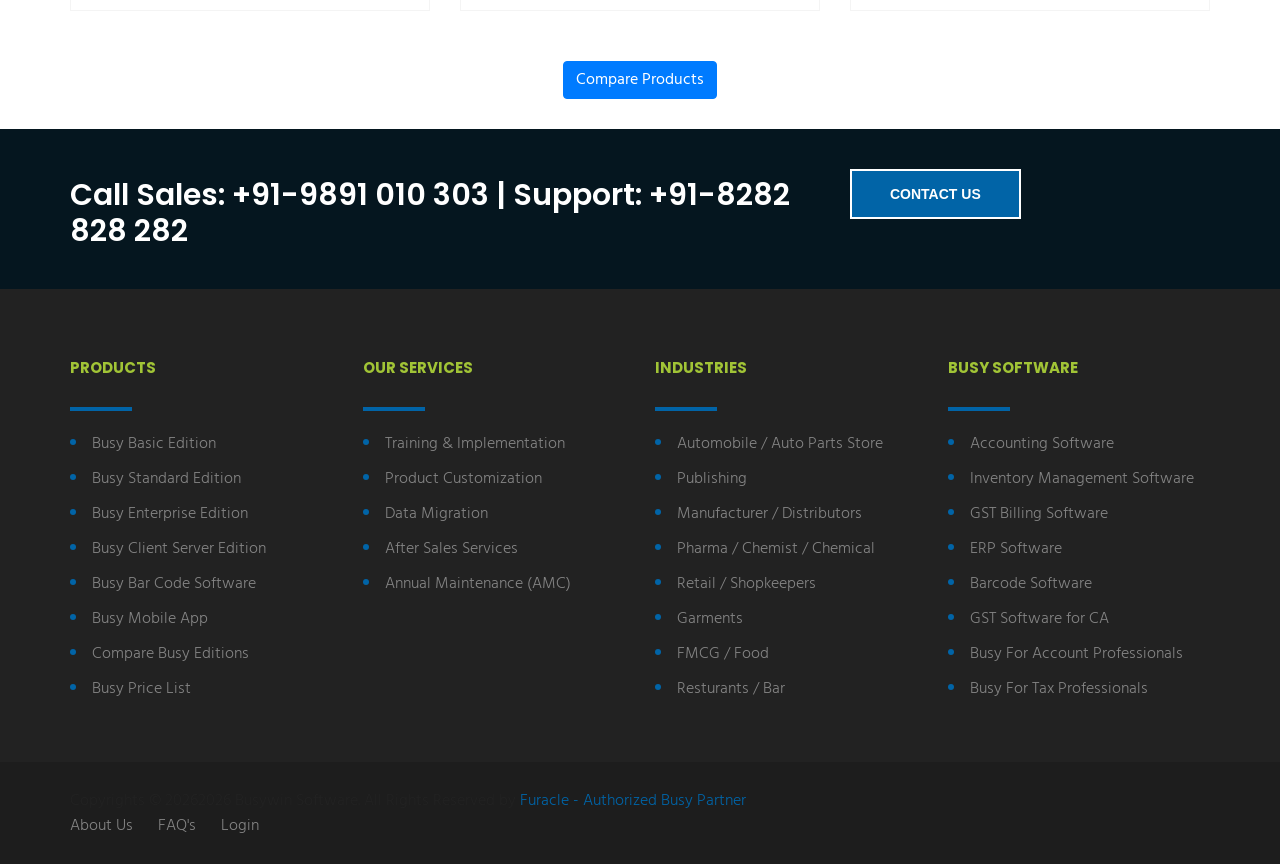
==== commit b8be2276: "todays effort" ====
--- a/home/index.html
+++ b/home/index.html
@@ -80,26 +80,6 @@
         </ul>
 
     </li>
-
-    
-
-	<li class="nav-item dropdown">
-              <a class="nav-link dropdown-toggle" href="/solutions/" data-toggle="dropdown" aria-haspopup="true" aria-expanded="false">
-                Solutions
-              </a>
-              <ul class="dropdown-menu" aria-labelledby="navbarDropdownSolutions">
-                <li class="dropdown-item"><a href="../Solution Dropdown/new-business-startups/">New Business Startups</a></li>
-                <li class="dropdown-item"><a href="../Solution Dropdown/small-business/">Small Business</a></li>
-                <li class="dropdown-item"><a href="../Solution Dropdown/medium-sized-business/">Medium Sized Business</a></li>
-                <li class="dropdown-item"><a href="../Solution Dropdown/enterprise-business/">Enterprise Business</a></li>
-                <li class="dropdown-item"><a href="../Solution Dropdown/manfacturing/">Manufacturing</a></li>
-                <li class="dropdown-item"><a href="../Solution Dropdown/distribution/">Distribution / Wholesale</a></li>
-                <li class="dropdown-item"><a href="../Solution Dropdown/retails/">Retails</a></li>
-                <li class="dropdown-item"><a href="../Solution Dropdown/service-provider/">Service Providers</a></li>
-                
-                
-              </ul>
-            </li>
             
             
             <li class="nav-item dropdown" style="display:none">
@@ -148,6 +128,22 @@
                 <li class="dropdown-item"><a href="../Resources/customer-modification-form/" target="_blank">Customer Modification Form</a></li>
               </ul>
             </li>
+            
+             <li class="nav-item  dropdown">
+              <a class="nav-link dropdown-toggle" href="/support/" data-toggle="dropdown" aria-haspopup="true" aria-expanded="false">
+                Support
+              </a>
+              <ul class="dropdown-menu" aria-labelledby="navbarDropdownDownload">
+                
+                <li class="dropdown-item"><a href="/busy-bls-renewal/">Busy BLS Renewal</a></li>
+                <li class="dropdown-item"><a href="/busy-software-upgrade/" title="Busy Training Video">Software Upgrade</a></li>
+                <li class="dropdown-item"><a href="/support/busy-softwre-license-dongle-registration/">Busy Product Registration</a></li>
+                <li class="dropdown-item"><a href="/busy-technical-support/">Busy Technical Support</a></li>
+
+                                
+                
+              </ul>
+            </li>           
             <li class="nav-item mr-2 mt-2"><a class="btn btn-outline-primary" href="/download/" style="font-weight:600">Download</a></li>
             <li class="nav-item mt-2"><a class="btn btn-primary" href="/buy-busy-software/" title="Buy Online" style="color:#fff;font-weight:600">Buy Now</a></li>
 	        </ul>
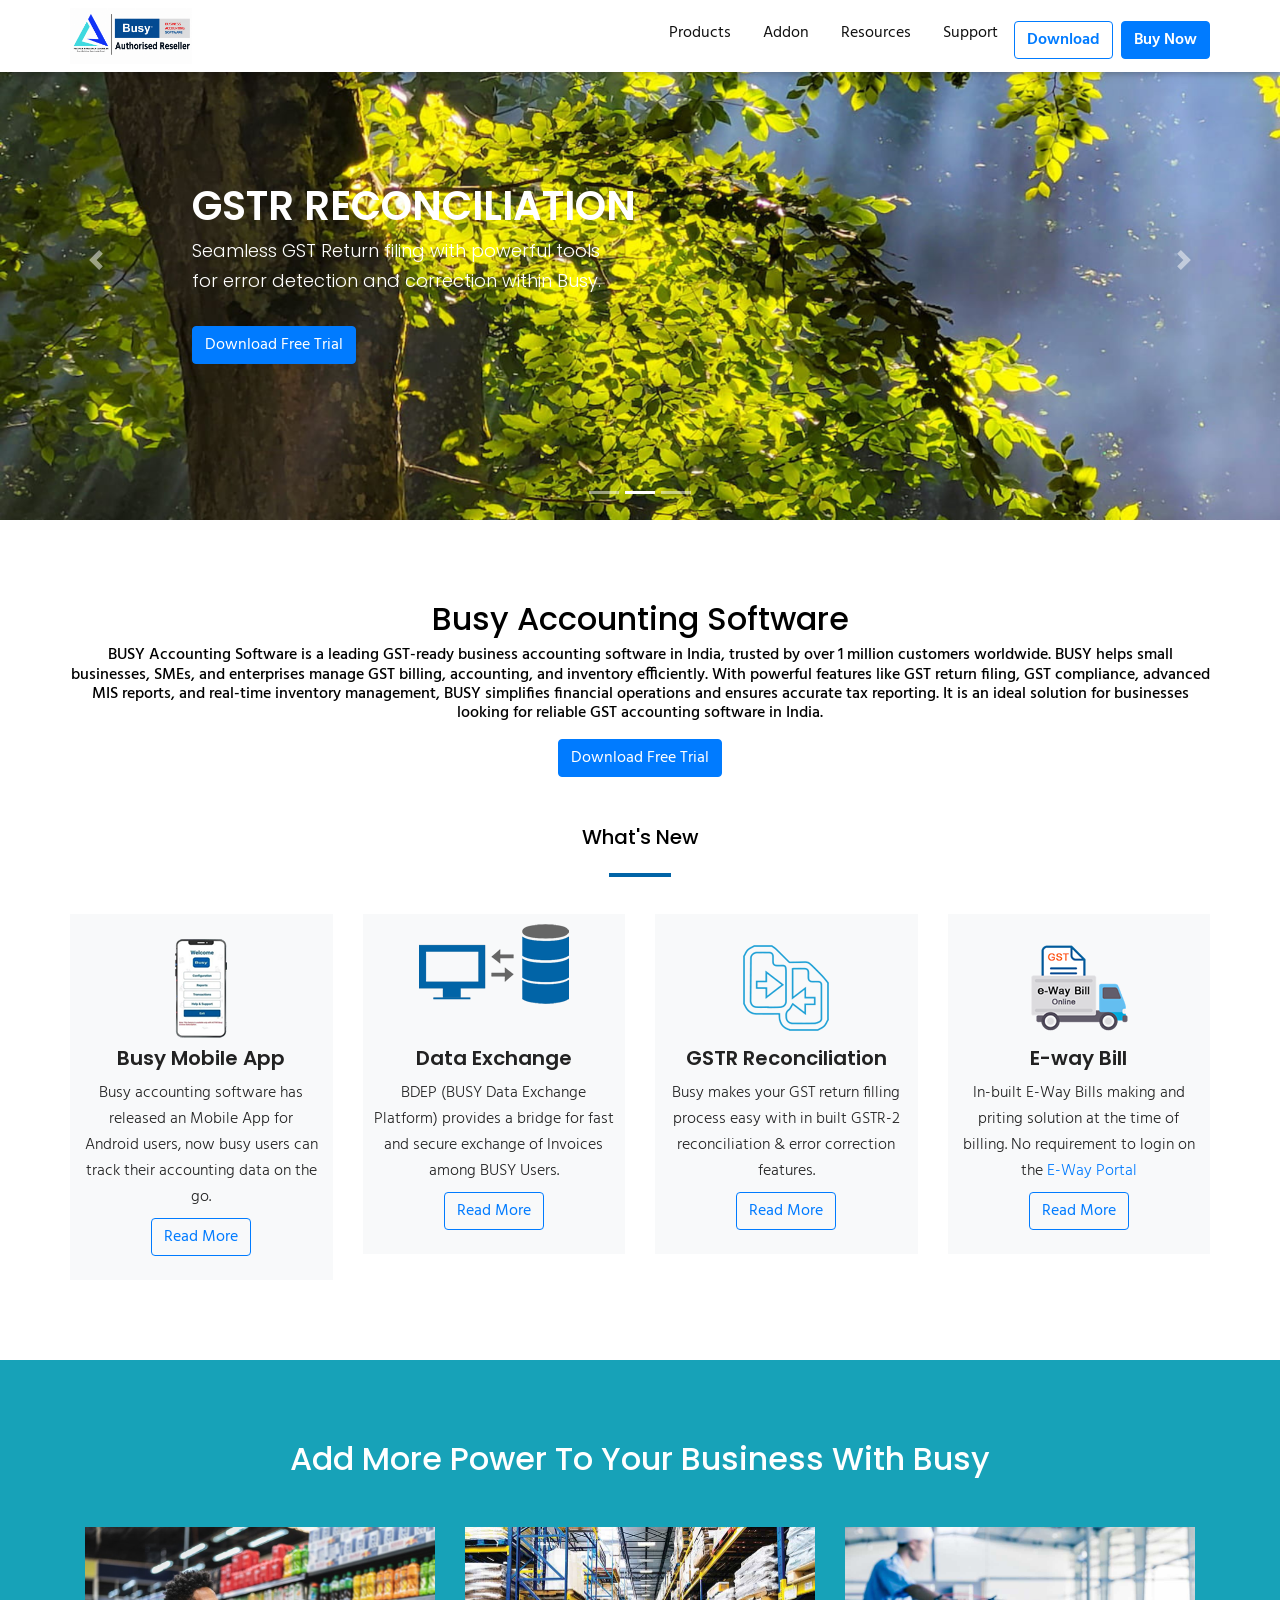
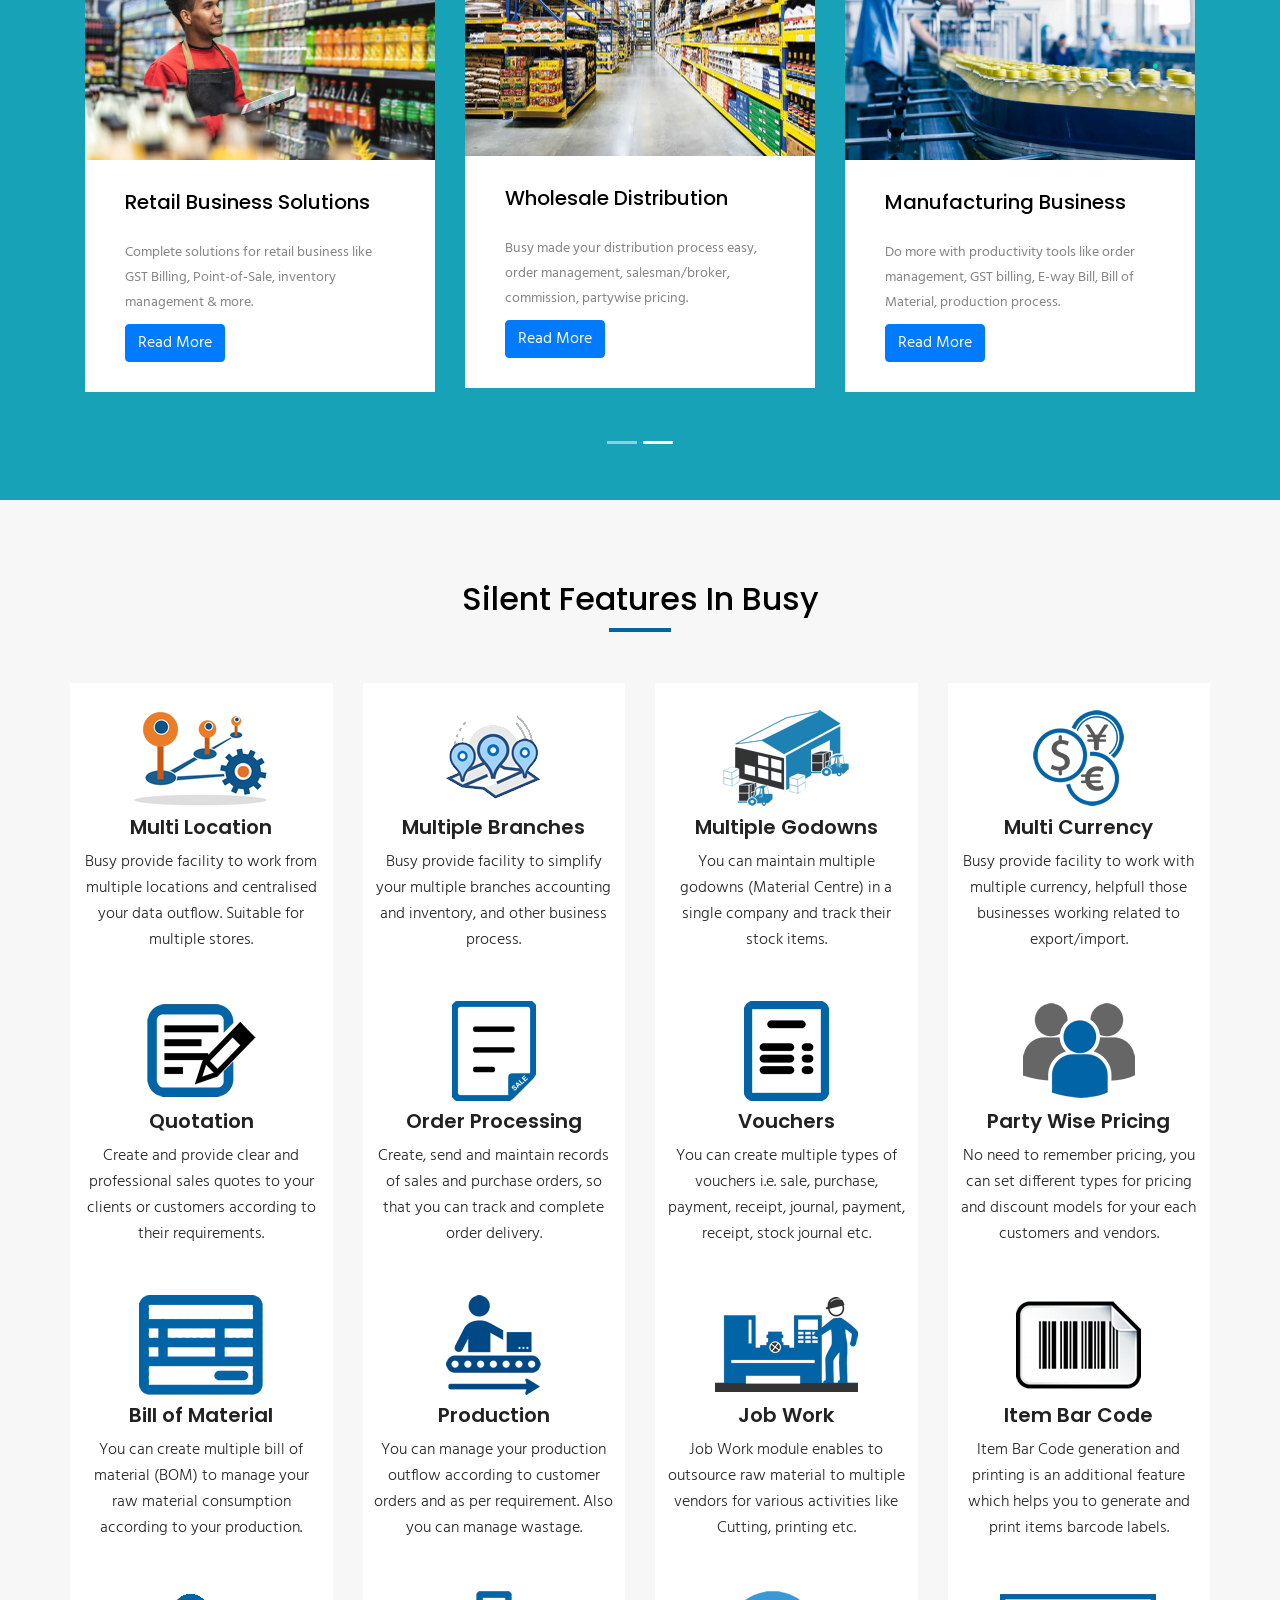
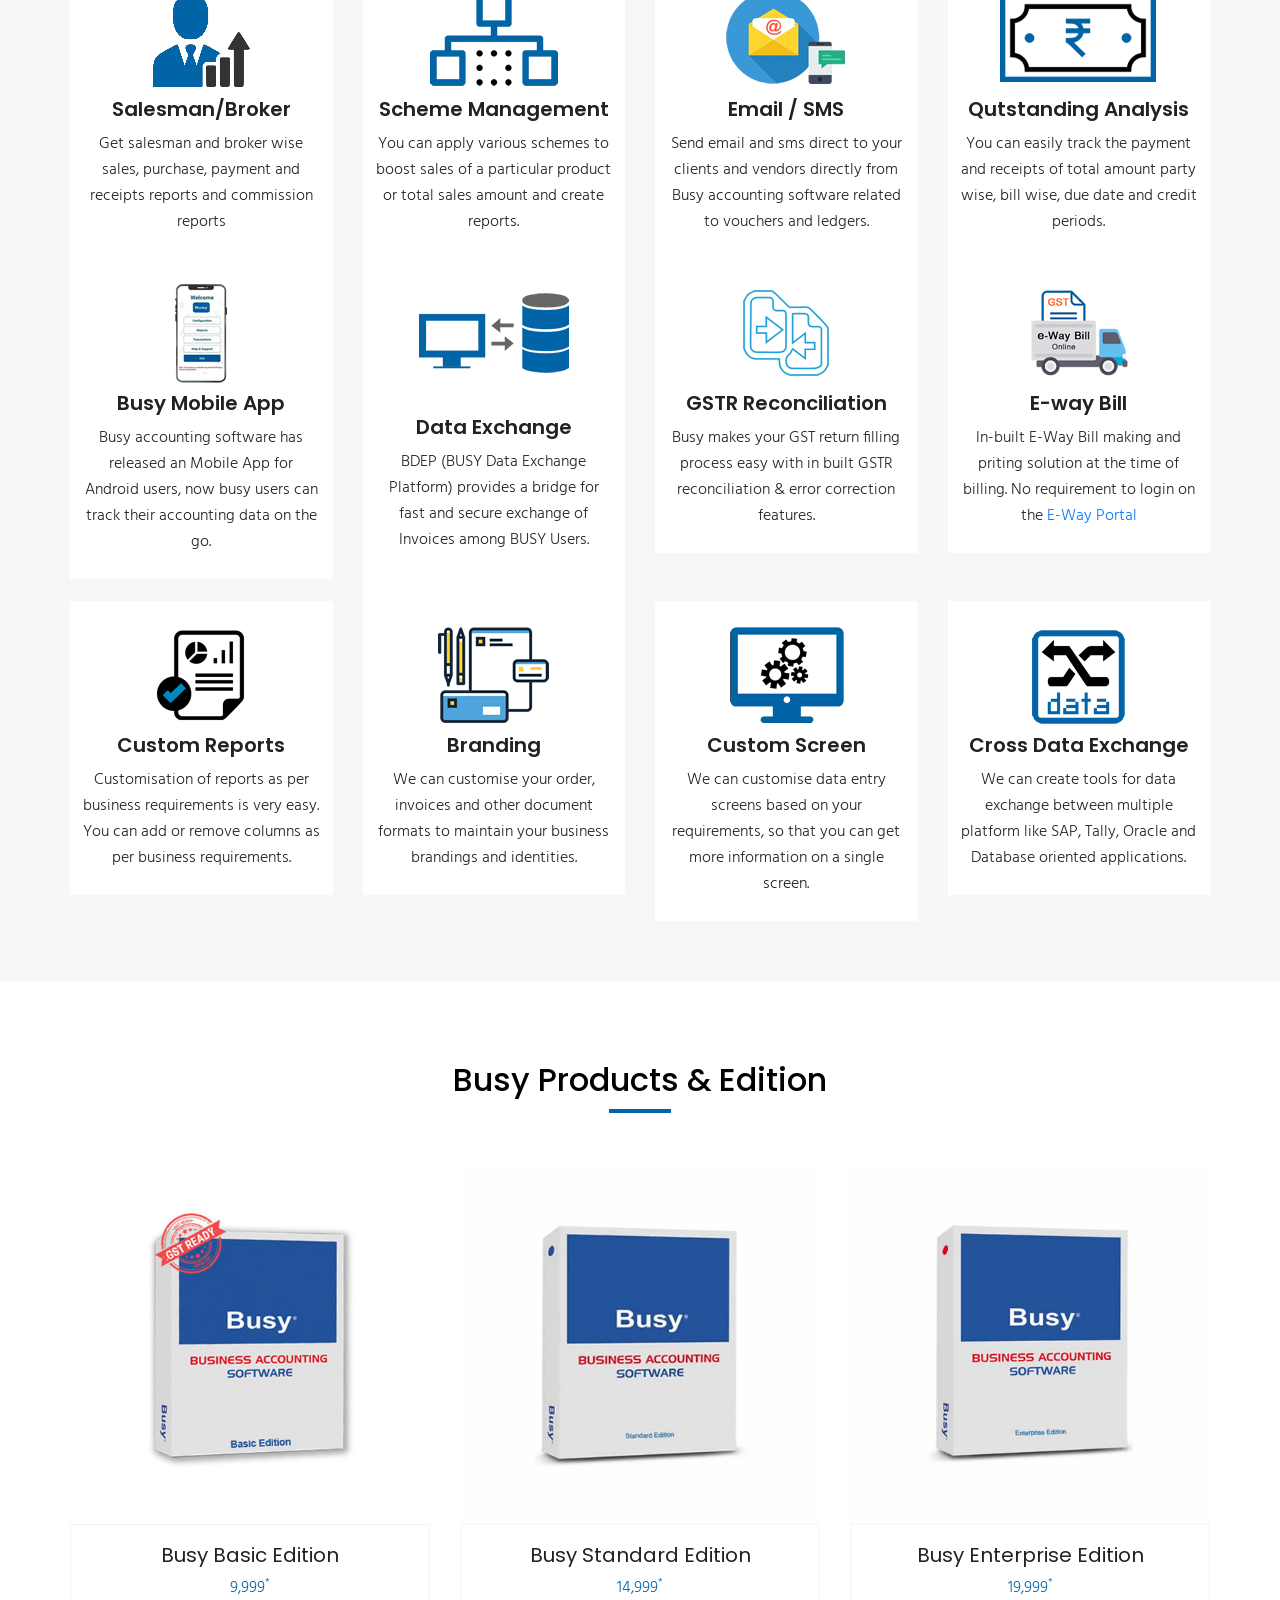
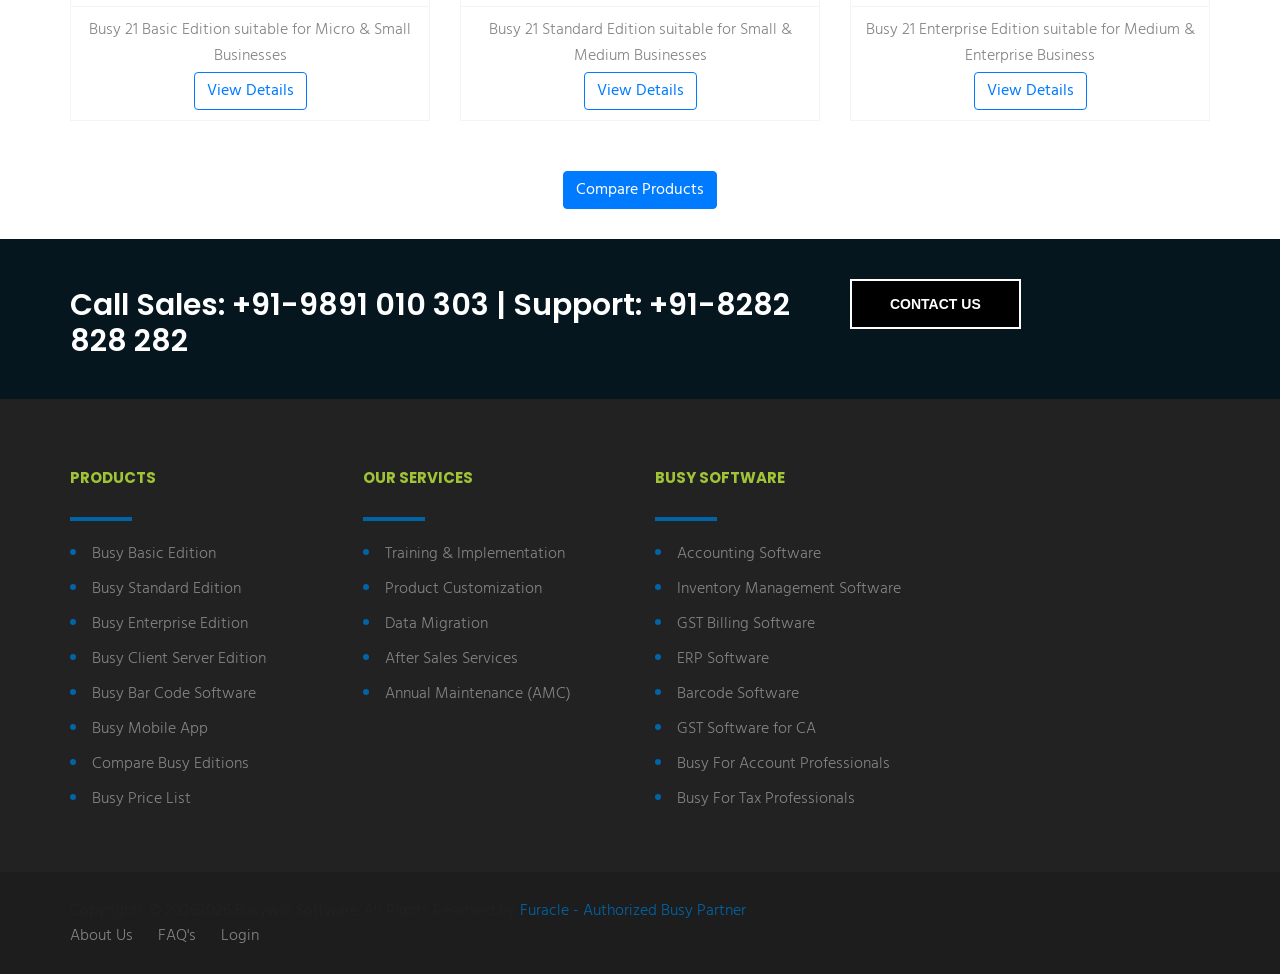
==== commit d79a89ac: "Changes" ====
--- a/home/index.html
+++ b/home/index.html
@@ -47,7 +47,7 @@
 <ul class="navbar-nav ml-auto">
 	
     <li class="nav-item dropdown">
-              <a class="nav-link dropdown-toggle" href="../product/busy-products/" data-toggle="dropdown" aria-haspopup="true" aria-expanded="false">
+              <a class="nav-link" href="../product/busy-products/">
                 Products
               </a>
               <ul class="dropdown-menu" aria-labelledby="navbarDropdownSolutions">
@@ -61,7 +61,7 @@
               </ul>
             </li>
     <li class="nav-item dropdown">
-        <a class="nav-link dropdown-toggle" href="../addon/" data-toggle="dropdown" aria-haspopup="true" aria-expanded="false">
+        <a class="nav-link" href="../addon/">
                 Addon
               </a>
         <ul class="dropdown-menu">
@@ -114,7 +114,7 @@
               </ul>
             </li>
             <li class="nav-item dropdown">
-              <a class="nav-link dropdown-toggle" href="/resource/" data-toggle="dropdown" aria-haspopup="true" aria-expanded="false">
+              <a class="nav-link" href="../Resources/fAQs/">
                 Resources
               </a>
               <ul class="dropdown-menu" aria-labelledby="navbarDropdownDownload">
@@ -130,7 +130,7 @@
             </li>
             
              <li class="nav-item  dropdown">
-              <a class="nav-link dropdown-toggle" href="/support/" data-toggle="dropdown" aria-haspopup="true" aria-expanded="false">
+              <a class="nav-link" href="/support/">
                 Support
               </a>
               <ul class="dropdown-menu" aria-labelledby="navbarDropdownDownload">
@@ -816,26 +816,7 @@
                 <div class="big-column col-md-6 col-sm-12 col-xs-12">
                     <div class="row clearfix">
 
-                        <!--Footer Column-->
-                        <div class="footer-column col-md-6 col-sm-6 col-xs-12">
-                            <div class="footer-widget links-widget">
-                                <div class="section-title">
-                                    <h3>Industries</h3>
-                                </div>
-                                <div class="widget-content">
-                                    <ul class="list">
-                                        <li><a href="/accounting-software/automotive-industry/">Automobile / Auto Parts Store</a></li>
-                                        <li><a href="/accounting-software/">Publishing</a></li>
-                                        <li><a href="#">Manufacturer / Distributors</a></li>
-                                        <li><a href="#">Pharma / Chemist / Chemical</a></li>
-                                        <li><a href="#">Retail / Shopkeepers</a></li>
-                                        <li><a href="#">Garments </a></li>
-                                        <li><a href="#">FMCG / Food</a></li>
-                                        <li><a href="#">Resturants / Bar</a></li>
-                                    </ul>
-                                </div>
-                            </div>
-                        </div>
+                       
                         
                          <!--Footer Column-->
                         <div class="footer-column col-md-6 col-sm-6 col-xs-12">
--- a/css/style.css
+++ b/css/style.css
@@ -154,12 +154,12 @@
 
 .thm-btn {
   position: relative;
-  background: #0164A7;
+  background: #000000;
   font-size: 14px;
   line-height: 46px;
   font-weight: 600;
   color: #ffffff;
-  border: 2px solid #0164A7;
+  border: 2px solid #011624;
   text-transform: uppercase;
   font-family: 'Raleway', sans-serif;
   display: inline-block;
@@ -168,7 +168,7 @@
 }
 .thm-btn:hover {
   background: transparent;
-  color: #0164A7;
+  color: #000000;
   transition: all .5s cubic-bezier(0.4, 0, 1, 1);
 }
 .thm-btn.style-2{
@@ -1766,7 +1766,7 @@
     font-family: 'Poppins', sans-serif;
 }
 .accordion .acc-btn.active p {
-    color: #0164A7;
+    color: #000000;
 }
 
 .accordion .acc-btn.pr {
@@ -6438,7 +6438,7 @@
 
 .featured-section{
   position:relative;
-  background:#ffffff
+  background:#000000;
   padding:80px 0px 30px;
 }
 
